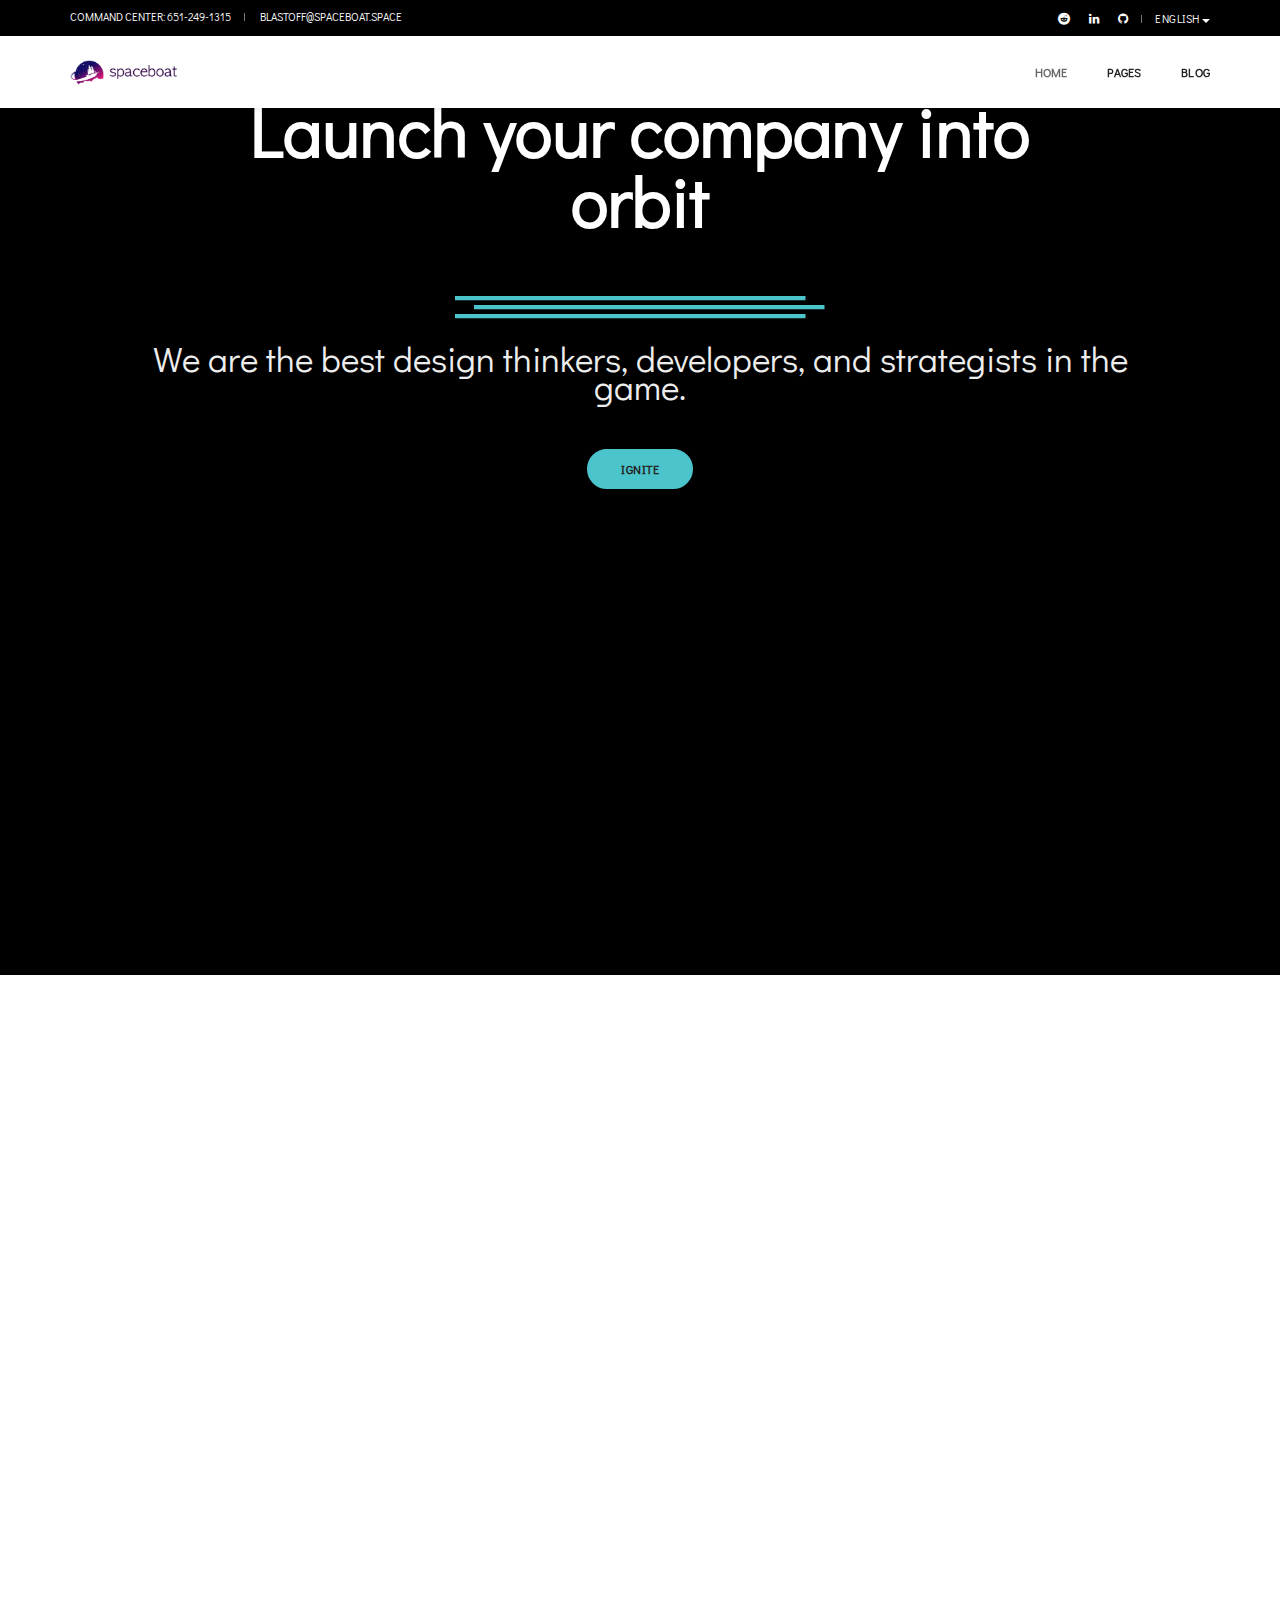
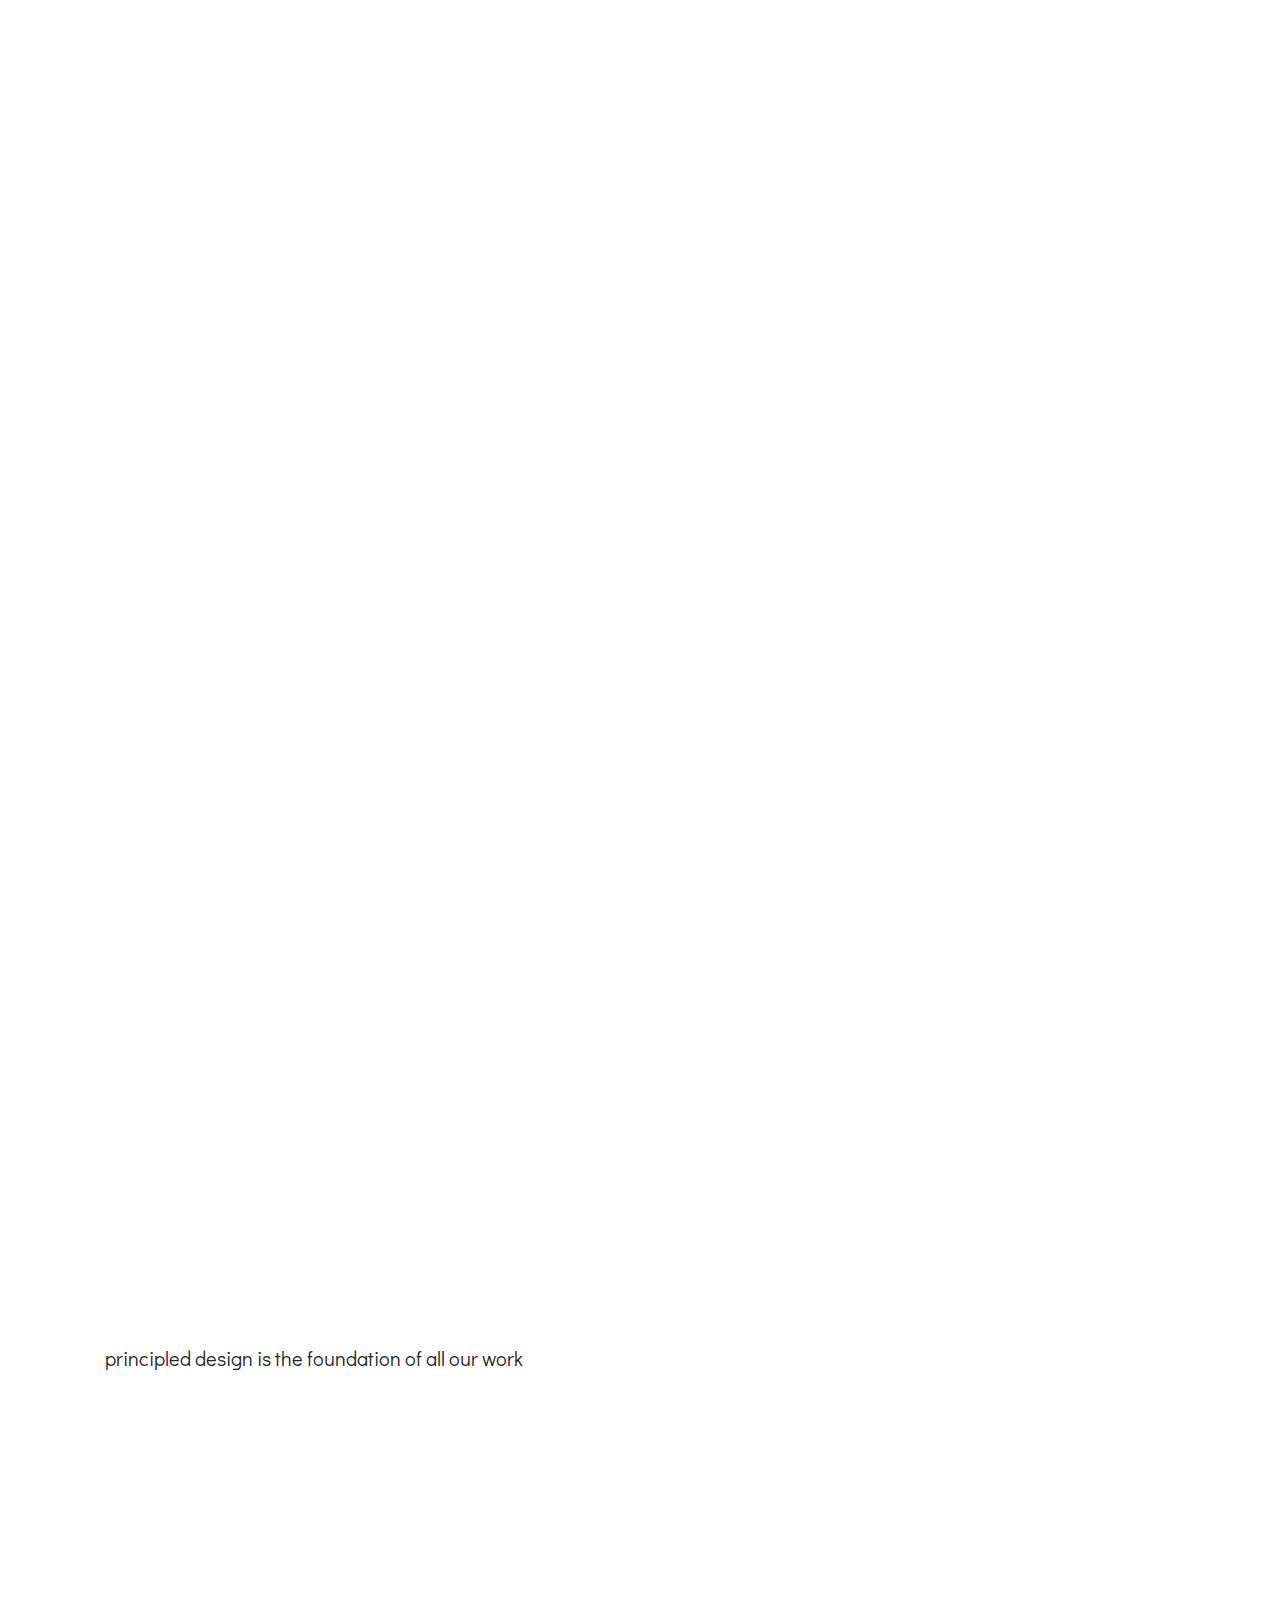
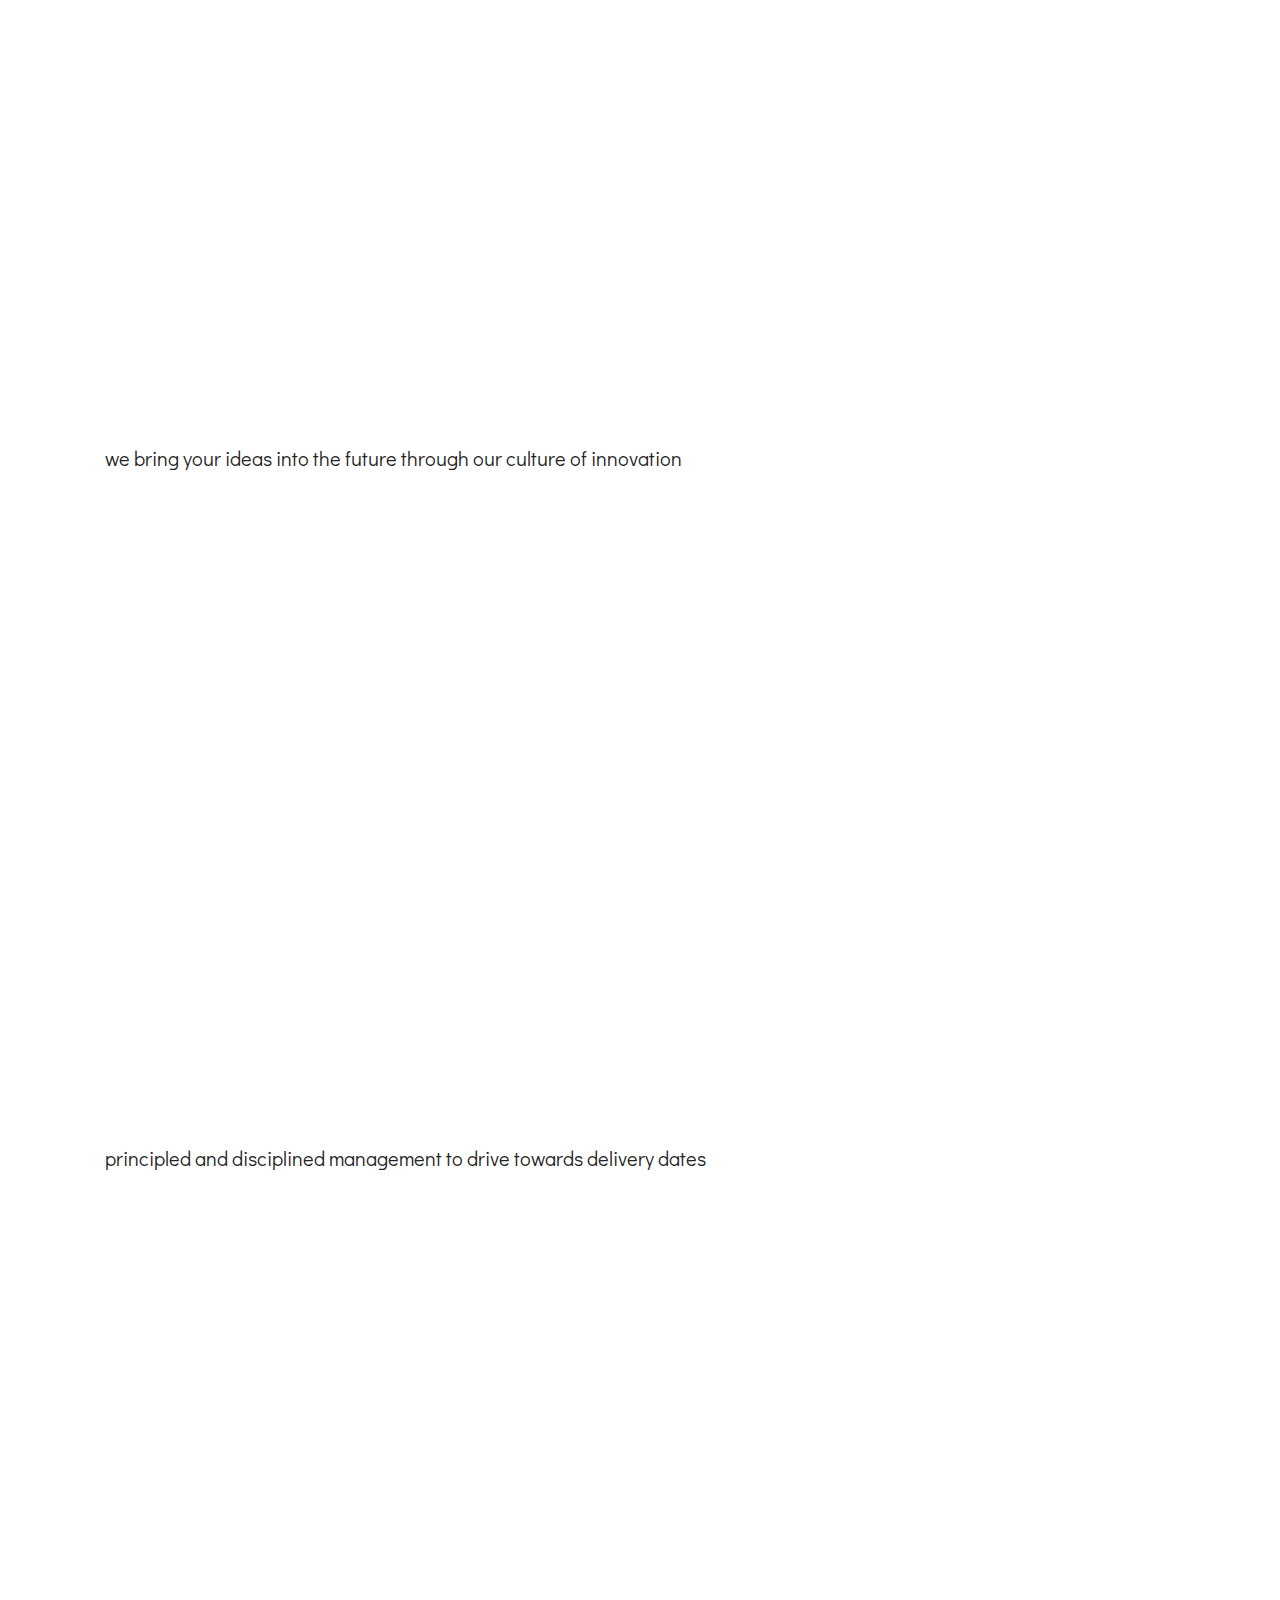
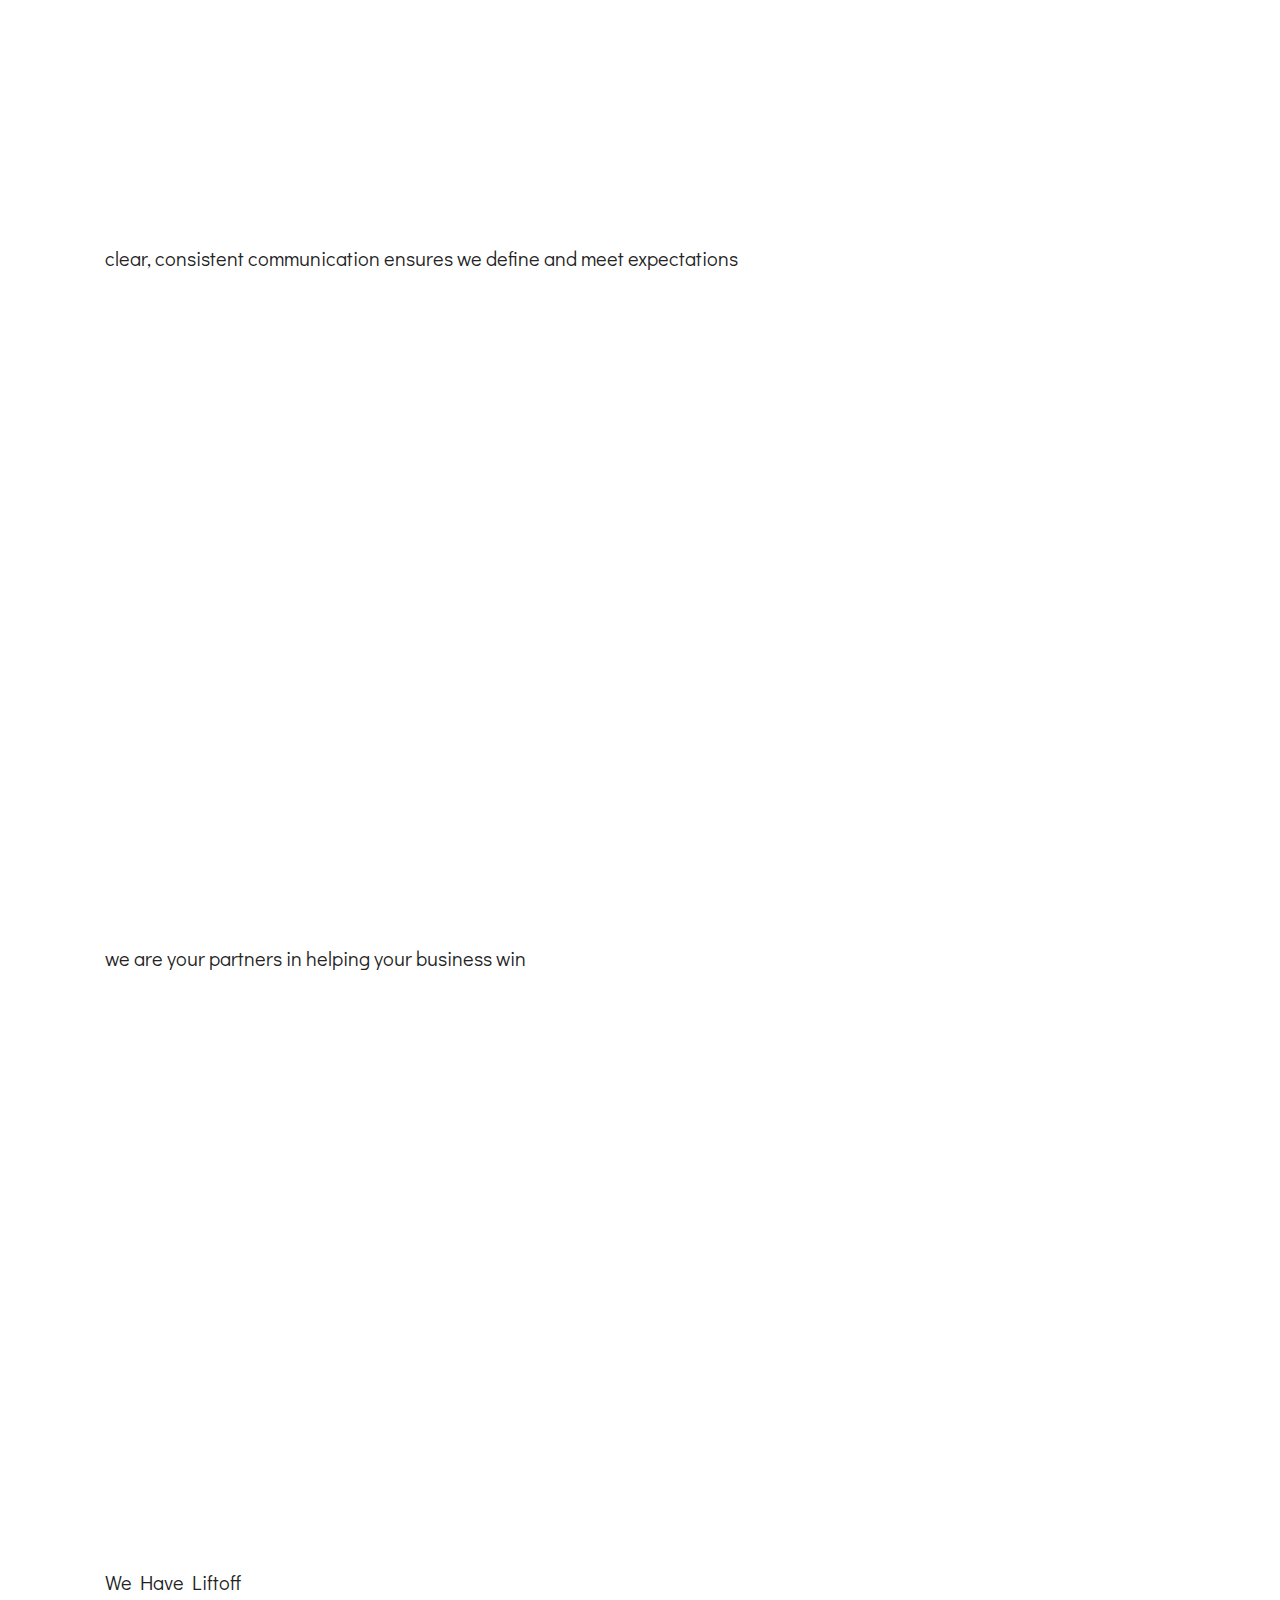
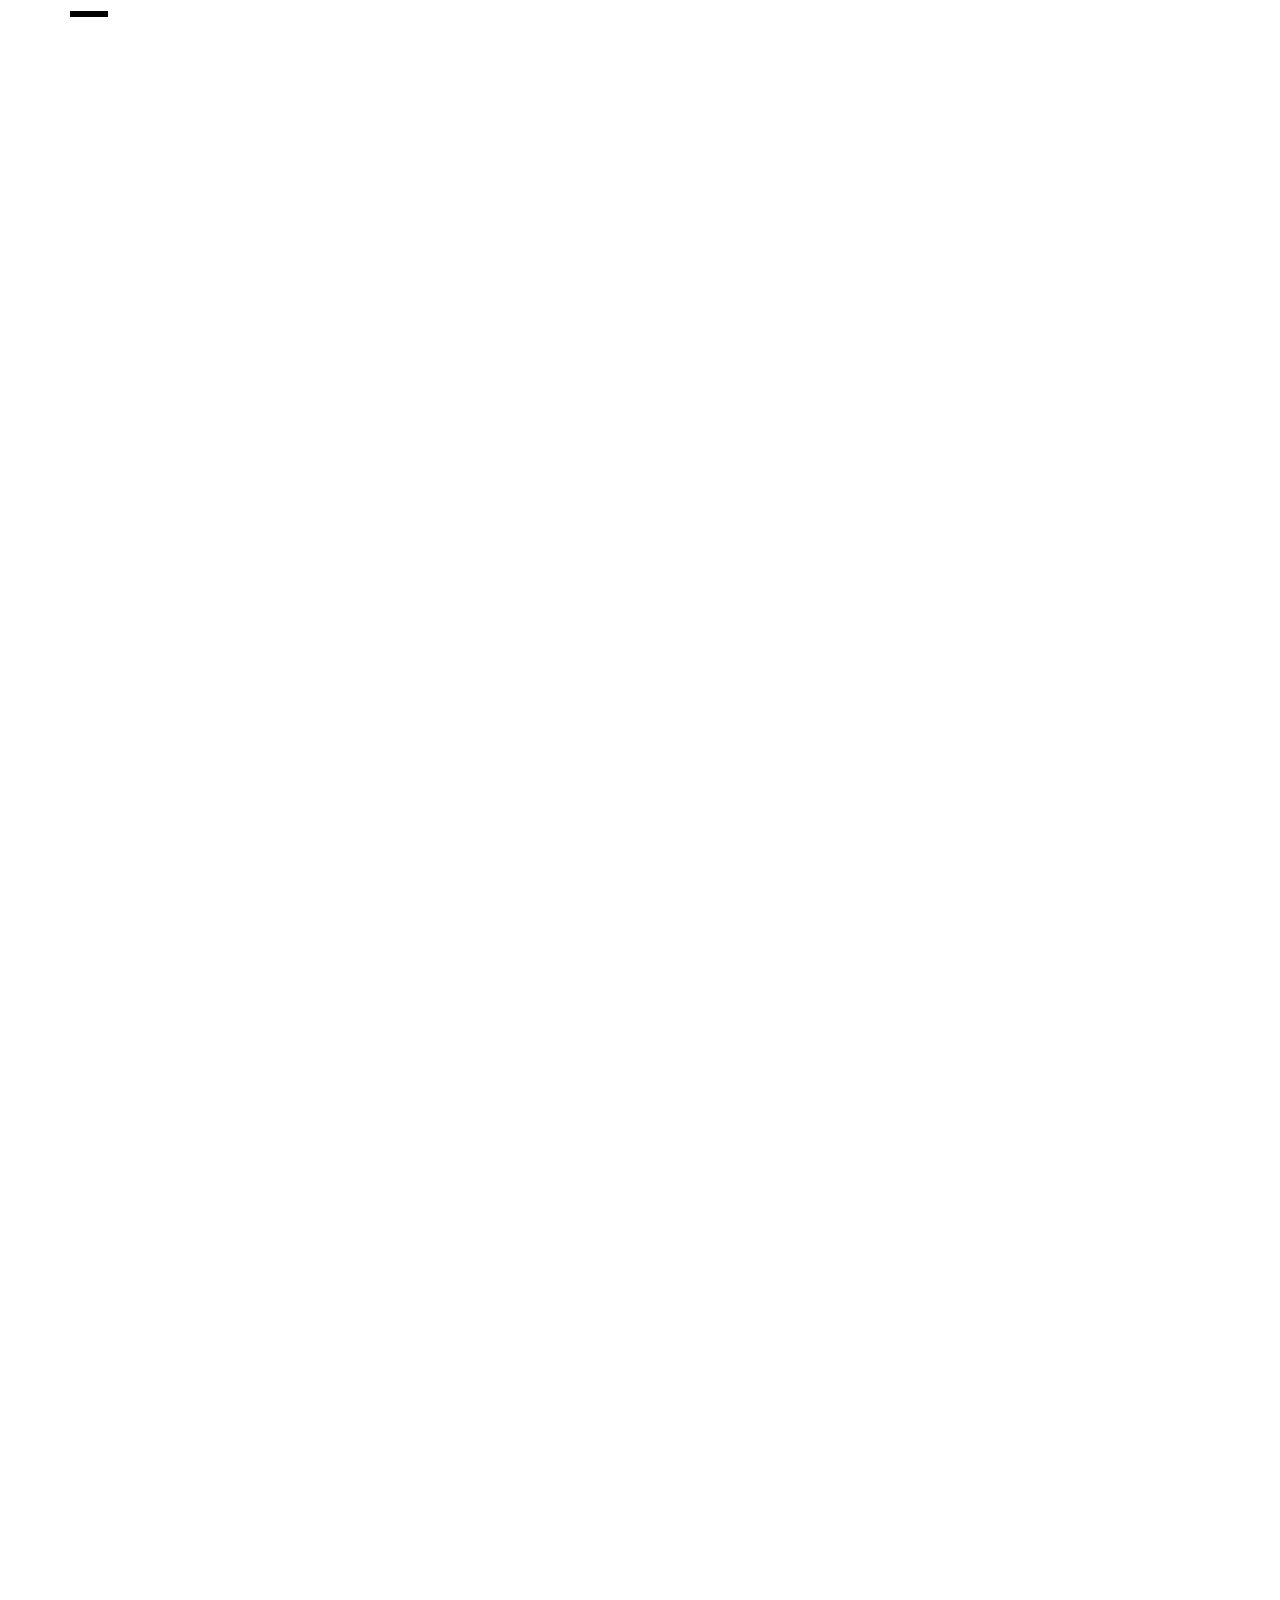
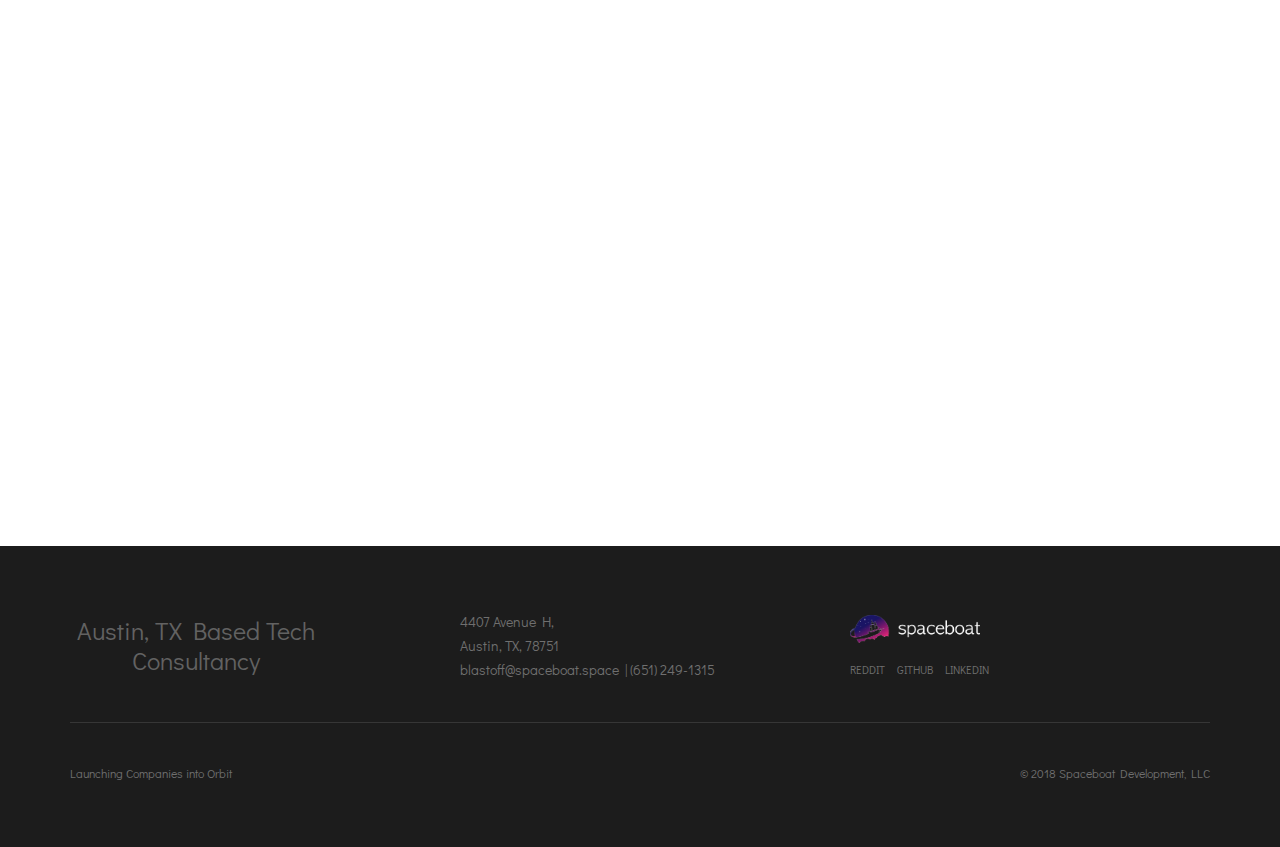
==== index.html @ 0b33c6c2 "Continued updates" ====
<!doctype html>
<html class="no-js" lang="en">
    <head>
        <!-- title -->
        <title>Spaceboat - Launching companies into orbit.</title>
        <meta charset="utf-8">
        <meta http-equiv="X-UA-Compatible" content="IE=edge" />
        <meta name="viewport" content="width=device-width,initial-scale=1.0,maximum-scale=1" />
        <meta name="author" content="Spaceboat">
        <!-- description -->
        <meta name="description" content="Launch your company into orbit with Spaceboat.">
        <!-- keywords -->
        <meta name="keywords" content="app, development, austin, texas, spaceboat, doctor, physician, clinic, iOS, android, web, design, consulting, tech, ATX, mobile, dev, blockchain, stellar">
        <!-- favicon -->
        <link rel="shortcut icon" href="images/favicon.png">
        <link rel="apple-touch-icon" href="images/apple-touch-icon-57x57.png">
        <link rel="apple-touch-icon" sizes="72x72" href="images/apple-touch-icon-72x72.png">
        <link rel="apple-touch-icon" sizes="114x114" href="images/apple-touch-icon-114x114.png">
        <!-- animation -->
        <link rel="stylesheet" href="css/animate.css" />
        <!-- bootstrap -->
        <link rel="stylesheet" href="css/bootstrap.min.css" />
        <!-- et line icon -->
        <link rel="stylesheet" href="css/et-line-icons.css" />
        <!-- font-awesome icon -->
        <link rel="stylesheet" href="css/font-awesome.min.css" />
        <!-- themify icon -->
        <link rel="stylesheet" href="css/themify-icons.css">
        <!-- swiper carousel -->
        <link rel="stylesheet" href="css/swiper.min.css">
        <!-- justified gallery  -->
        <link rel="stylesheet" href="css/justified-gallery.min.css">
        <!-- magnific popup -->
        <link rel="stylesheet" href="css/magnific-popup.css" />
        <!-- revolution slider -->
        <link rel="stylesheet" type="text/css" href="revolution/css/settings.css" media="screen" />
        <link rel="stylesheet" type="text/css" href="revolution/css/layers.css">
        <link rel="stylesheet" type="text/css" href="revolution/css/navigation.css">
        <!-- bootsnav -->
        <link rel="stylesheet" href="css/bootsnav.css">
        <!-- style -->
        <link rel="stylesheet" href="css/style.css" />
        <!-- responsive css -->
        <link rel="stylesheet" href="css/responsive.css" />
        <!--[if IE]>
            <script src="js/html5shiv.js"></script>
        <![endif]-->
    </head>
    <body>
        <!-- start header -->
        <header class="header-with-topbar">
            <!-- topbar -->
            <div class="top-header-area bg-black padding-5px-tb">
                <div class="container">
                    <div class="row">
                        <div class="col-md-6 col-sm-6 col-xs-12 text-uppercase alt-font xs-no-padding-lr xs-text-center">
                            <a href="tel:1234567890" class="text-link-white xs-width-100" title="Call us 651-249-1315">Command Center: 651-249-1315</a>
                            <div class="separator-line-verticle-extra-small bg-dark-gray display-inline-block margin-two-lr hidden-xs position-relative vertical-align-middle top-minus1"></div>
                            <a href="mailto:steve@spaceboat.space" class="text-link-white xs-width-100" title="steve@spaceboat.space">blastoff@spaceboat.space</a>
                        </div>
                        <div class="col-md-6 col-sm-6 col-xs-12 hidden-xs xs-no-padding-lr text-right">
                            <div class="icon-social-very-small xs-width-100 xs-text-center display-inline-block">
                                <a href="https://reddit.com/u/spaceboatdvlp" title="Reddit" target="_blank" class="text-link-white"><i class="fa fa-reddit"></i></a>
                                <a href="https://www.linkedin.com/in/stephen-looney-50aa5658" title="Linked In" target="_blank" class="text-link-white"><i class="fa fa-linkedin"></i></a>
                                <a href="https://github.com/spaceboatdvlp" title="Github" target="_blank" class="text-link-white"><i class="fa fa-github"></i></a>
                            </div>
                            <div class="separator-line-verticle-extra-small bg-dark-gray display-inline-block margin-two-lr hidden-xs position-relative vertical-align-middle"></div>
                            <div class="btn-group dropdown-style-1 xs-width-100 xs-text-center xs-margin-three-bottom display-inline-block">
                                <button type="button" class="btn dropdown-toggle xs-width-100" data-toggle="dropdown" aria-haspopup="true" aria-expanded="false">
                                    English <span class="caret"></span>
                                </button>
                                <ul class="dropdown-menu xs-width-100">
                                    <li><a href="javascript:void(0);" title="English"><span class="icon-country usa"></span>English</a></li>
                                    <li><a href="javascript:void(0);" title="England"><span class="icon-country england"></span>England</a></li>
                                    <li><a href="javascript:void(0);" title="France"><span class="icon-country france"></span>France</a></li>
                                    <li><a href="javascript:void(0);" title="China"><span class="icon-country china"></span>China</a></li>
                                    <li><a href="javascript:void(0);" title="Hong Kong"><span class="icon-country hong-kong"></span>Hong Kong</a></li>
                                </ul>
                            </div>
                        </div>
                    </div>
                </div>
            </div>
            <!-- end topbar -->
            <!-- start navigation -->
            <nav class="navbar navbar-default bootsnav navbar-top header-light-transparent bg-transparent nav-box-width">
                <div class="container nav-header-container">
                    <!-- start logo -->
                    <div class="row">
                        <div class="col-md-2 col-xs-5">
                            <a href="#Video-Header" title="Spaceboat" class="logo"><img src="images/sb-logo-white@2x.png" data-at2x="images/sb-logo-white@2x.png" class="logo-dark default" alt="Spaceboat"><img src="images/sb-logo-white.png" data-at2x="images/sb-logo-white@2x.png" alt="Spaceboat" class="logo-light"></a>
                        </div>
                        <!-- end logo -->
                        <div class="col-md-7 col-xs-2 width-auto pull-right accordion-menu xs-no-padding-right">
                            <button type="button" class="navbar-toggle collapsed pull-right" data-toggle="collapse" data-target="#navbar-collapse-toggle-1">
                                <span class="sr-only">toggle navigation</span>
                                <span class="icon-bar"></span>
                                <span class="icon-bar"></span>
                                <span class="icon-bar"></span>
                            </button>
                            <div class="navbar-collapse collapse pull-right" id="navbar-collapse-toggle-1">
                                <ul id="accordion" class="nav navbar-nav navbar-left no-margin alt-font text-normal" data-in="fadeIn" data-out="fadeOut">
                                    <!-- start menu item -->
                                    <li class="dropdown megamenu-fw">
                                        <a href="#Video-Header">Home</a><i class="fa fa-angle-down dropdown-toggle" data-toggle="dropdown" aria-hidden="true"></i>
                                    </li>
                                    <!-- end menu item -->
                                    <li class="dropdown simple-dropdown"><a href="blog.html" title="Blog">Pages</a><i class="fa fa-angle-down dropdown-toggle" data-toggle="dropdown" aria-hidden="true"></i>
                                        <!-- start sub menu -->
                                        <ul class="dropdown-menu" role="menu">
                                            <li class="dropdown"><a class="dropdown-toggle" data-toggle="dropdown" href="javascript:void(0);">Blog Standard</a></li>
                                            <li class="dropdown"><a class="dropdown-toggle" data-toggle="dropdown" href="javascript:void(0);">Blog Classic</a></li>
                                            <li class="dropdown"><a class="dropdown-toggle" data-toggle="dropdown" href="javascript:void(0);">Blog List</a></li>
                                            <li class="dropdown"><a class="dropdown-toggle" data-toggle="dropdown" href="javascript:void(0);">Blog Grid</a></li>
                                        </ul>
                                        <!-- end sub menu -->
                                    </li>

                                    <li class="dropdown simple-dropdown"><a href="blog.html" title="Blog">Blog</a><i class="fa fa-angle-down dropdown-toggle" data-toggle="dropdown" aria-hidden="true"></i>
                                        <!-- start sub menu -->
                                        <ul class="dropdown-menu" role="menu">
                                            <li class="dropdown"><a class="dropdown-toggle" data-toggle="dropdown" href="javascript:void(0);">Blog Standard</a></li>
                                            <li class="dropdown"><a class="dropdown-toggle" data-toggle="dropdown" href="javascript:void(0);">Blog Classic</a></li>
                                            <li class="dropdown"><a class="dropdown-toggle" data-toggle="dropdown" href="javascript:void(0);">Blog List</a></li>
                                            <li class="dropdown"><a class="dropdown-toggle" data-toggle="dropdown" href="javascript:void(0);">Blog Grid</a></li>
                                        </ul>
                                        <!-- end sub menu -->
                                    </li>


                                </ul>
                            </div>
                        </div>
                        <!-- <div class="col-md-2 col-xs-5 width-auto">
                            <div class="header-searchbar">
                                <a href="#search-header" class="header-search-form text-white"><i class="fa fa-search search-button"></i></a> -->
                                <!-- search input-->
                                <!-- <form id="search-header" method="post" action="search-result.html" name="search-header" class="mfp-hide search-form-result">
                                    <div class="search-form position-relative">
                                        <button type="submit" class="fa fa-search close-search search-button"></button>
                                        <input type="text" name="search" class="search-input" placeholder="Enter your keywords..." autocomplete="off">
                                    </div>
                                </form>
                            </div>
                        </div> -->
                    </div>
                </div>
            </nav>
            <!-- end navigation -->
        </header>
        <!-- end header -->


          <!-- start slider -->
            <section id="Video-Header" class="wow fadeIn no-padding main-slider mobile-height">
              <div class="swiper-full-screen swiper-container width-100 white-move padding-70px-top">




                  <div class="homepage-hero-module">
                    <div class="container container-fluido">
                      <div class="video-container">
                        <!-- <div class="opacity-extra-medium"> </div> -->
                            <!-- <div class="filter"></div> -->
                            <video playsinline autoplay muted loop>
                                <source src="/video/blastoff.mp4" type="video/mp4"/>
                                <source src="/video/blastoff.webm" type="video/webm"/>
                            </video>
                      </div>



                          <div class="row-fluid col-12">
                                <div class="text-center">
                                      <span class="text-large text-very-light-gray font-weight-300 width-95 center-col margin-25px-bottom display-block xs-margin-15px-bottom"> </span>
                                      <h1 class="alt-font text-white font-weight-900 width-75 xs-width-95 center-col margin-35px-bottom xs-margin-15px-bottom">Launch your company into orbit </h1><br>
                                </div>
                                <div class="text-center">
                                      <img src="images/Section-Separator-Green@1x.png" alt=""><br>
                                </div>
                                <div class="text-center">
                                      <h4> </h4>
                                      <span class="text-XXL text-very-light-gray font-weight-300 width-95 center-col margin-25px-bottom display-block xs-margin-15px-bottom"> We are the best design thinkers, developers, and strategists in the game. </span><br>
                                </div>
                                <div class="text-center">
                                    <div class="btn-dual"><a href="#Case-Studies" class="btn btn-bluegreen btn-rounded btn-medium xs-margin-two-all">Ignite</a></div><br>
                                </div>
                          </div>
                      </div>


                    </div>
                    <div class="poster hidden">
                        <img src="images/blastoff.jpg" alt="">
                    </div>
                  </div>
              </div>
            </section>



            <!-- start about agency -->
            <section id="Case-Studies" class="wow fadeIn bg-light-gray">
                <div class="container">
                    <div class="row">
                        <div class="col-md-8 col-sm-11 col-xs-12 center-col text-center wow fadeInUp margin-eight-bottom" data-wow-delay="0.2s" style="padding-top: 0px;">
                          <h3 class="wow fadeIn"> Integrity - Delivery - Innovation </h3>
                          <img src="images/Section-Separator-Green@1x.png" alt="">
                            <h6 class="font-weight-300 text-extra-dark-gray no-margin-bottom" style="padding-top: 20px;">At the core of everything we do at Spaceboat is integrity, delivery, and innovation. For every project we take on, we ensure that we provide honest and transparent work, push the innovation of the product, and deliver it when we say we will. Check out the case studies below to learn about how we apply our core values to the work we do.</h6>
                        </div>
                    </div>
                    <div class="row equalize xs-equalize-auto">
                        <!-- start features box item -->
                        <div class="col-md-4 col-sm-4 col-xs-12 sm-margin-four-bottom xs-margin-30px-bottom wow fadeInUp">
                            <div class="bg-white text-center">
                                <a href="SleepDoc-Case.html"><img src="images/SleepDoc-Tile.png" alt=""></a>
                                <div class="padding-45px-all sm-padding-15px-all inner-match-height">
                                    <span class="text-extra-dark-gray font-weight-600 display-block alt-font margin-10px-bottom">Sleep Doctor</span>
                                    <p>We were tasked with redesigning a sleep physician's office questionnaire. Here's what we came up with.</p>
                                    <a href="SleepDoc-Case.html" class="btn btn-small btn-rounded btn-transparent-dark-gray">View Case Study<i class="ti-arrow-right"></i></a>
                                </div>
                            </div>
                        </div>
                        <!-- end feature box item -->
                        <!-- start features box item -->
                        <div class="col-md-4 col-sm-4 col-xs-12 sm-margin-four-bottom xs-no-margin-bottom wow fadeInUp" data-wow-delay="0.4s">
                            <div class="bg-white text-center">
                                <a href="https://cliquemusic.io"><img src="images/Clique-Tile.png" alt=""></a>
                                <div class="padding-45px-all sm-padding-15px-all inner-match-height">
                                    <span class="text-extra-dark-gray font-weight-600 display-block alt-font margin-10px-bottom">Clique Music</span>
                                    <p>Clique Music is a platform for empowering indie artists to market their music to groups of interested listeners. Spaceboat ran everything from ideation, design, development, and marketing.</p>
                                    <a href="Clique-Case.html" class="btn btn-small btn-rounded btn-transparent-dark-gray">View Case Study<i class="ti-arrow-right"></i></a>
                                </div>
                            </div>
                        </div>
                        <!-- end feature box item -->

                        <!-- start features box item -->
                        <div class="col-md-4 col-sm-4 col-xs-12 sm-margin-four-bottom xs-margin-30px-bottom wow fadeInUp" data-wow-delay="0.2s">
                            <div class="bg-white text-center">
                                <a href="Structureworks-Case.html"><img src="images/Structureworks-Tile.png" alt=""></a>
                                <div class="padding-45px-all sm-padding-15px-all inner-match-height">
                                    <span class="text-extra-dark-gray font-weight-600 display-block alt-font margin-10px-bottom">Structureworks</span>
                                    <p>Structureworks needed a tool for demoing their construction projects at trade shows. We delivered an interactive iPad app that seamlessly integrated into their booth.</p>
                                    <a href="Structureworks-Case.html" class="btn btn-small btn-rounded btn-transparent-dark-gray">View Case Study<i class="ti-arrow-right"></i></a>
                                </div>
                            </div>
                        </div>
                        <!-- end feature box item -->

                    </div>
                    <div class="row">
                        <div class="col-md-8 col-sm-11 col-xs-12 center-col text-center wow fadeInUp no-margin-bottom" data-wow-delay="0.2s" style="padding-top: 60px;">
                            <h6 class="font-weight-300 text-extra-dark-gray no-margin-bottom">Continue on to learn more about what methodologies we apply to fulfill our core values.</h6>
                        </div>
                  </div>
                </div>
            </section>
            <!-- end about agency section -->


				<!-- start parallax section -->
	        <section class="no-padding parallax xs-background-image-center cover-background" data-stellar-background-ratio="0.5" style="background-image:url('images/BG-1.png');">
	            <div class="container-fluid one-third-screen position-relative md-height-600px sm-height-700px xs-height-450px">
	                <div class="slider-typography">
	                    <div class="slider-text-middle-main">
	                        <div class="slider-text-bottom text-left padding-70px-left xs-padding-15px-all">
	                            <span class="alt-font text-uppercase font-weight-600 text-extra-small opacity6 text-white letter-spacing-1 margin-25px-bottom xs-no-margin-bottom display-block xs-display-table sm-opacity10 parallax-category-text">Iterative, Customer-Oriented, Rapid</span>
	                            <a href="single-project-page-05.html" class="text-extra-large alt-font text-extra-dark-gray bg-white parallax-title no-margin-bottom">principled design is the foundation of all our work </a>
	                            <div class="clear-both"></div>
	                            <!-- <a href="single-project-page-05.html" class="btn btn-black btn-very-small margin-70px-bottom xs-no-margin-bottom">Learn More</a> -->
	                        </div>
	                    </div>
	                </div>
	            </div>
	        </section>
	        <!-- end parallax section -->
	        <!-- start parallax section -->
	        <section class="no-padding parallax xs-background-image-center cover-background" data-stellar-background-ratio="0.5" style="background-image:url('images/BG-2.png');">
	            <div class="container-fluid one-third-screen position-relative md-height-600px sm-height-700px xs-height-450px">
	                <div class="slider-typography">
	                    <div class="slider-text-middle-main">
	                        <div class="slider-text-bottom text-left padding-70px-left xs-padding-15px-all">
	                            <span class="alt-font text-uppercase font-weight-600 text-extra-small opacity6 text-white letter-spacing-1 margin-25px-bottom xs-no-margin-bottom display-block xs-display-table sm-opacity10 parallax-category-text">Transcending software development</span>
	                            <a href="single-project-page-06.html" class="text-extra-large alt-font text-extra-dark-gray bg-white parallax-title no-margin-bottom">we bring your ideas into the future through our culture of innovation</a>
	                            <div class="clear-both"></div>
	                            <!-- <a href="single-project-page-06.html" class="btn btn-black btn-very-small margin-70px-bottom xs-no-margin-bottom">How We Do It</a> -->
	                        </div>
	                    </div>
	                </div>
	            </div>
	        </section>
	        <!-- end parallax section -->
	        <!-- start parallax section -->
	        <section class="no-padding parallax xs-background-image-center cover-background" data-stellar-background-ratio="0.5" style="background-image:url('images/BG-3.png');">
	            <div class="container-fluid one-third-screen position-relative md-height-600px sm-height-700px xs-height-450px">
	                <div class="slider-typography">
	                    <div class="slider-text-middle-main">
	                        <div class="slider-text-bottom text-left padding-70px-left xs-padding-15px-all">
	                            <span class="alt-font text-uppercase font-weight-600 text-extra-small opacity6 text-white letter-spacing-1 margin-25px-bottom xs-no-margin-bottom display-block xs-display-table sm-opacity10 parallax-category-text">Focused, Driven, Accountable</span>
	                            <a href="single-project-page-07.html"  class="text-extra-large alt-font text-extra-dark-gray bg-white parallax-title no-margin-bottom">principled and disciplined management to drive towards delivery dates</a>
	                            <div class="clear-both"></div>
	                            <!-- <a href="single-project-page-07.html" class="btn btn-black btn-very-small margin-70px-bottom xs-no-margin-bottom">Our Agile Process</a> -->
	                        </div>
	                    </div>
	                </div>
	            </div>
	        </section>
	        <!-- end parallax section -->
	        <!-- start parallax section -->
	        <section class="no-padding parallax xs-background-image-center cover-background" data-stellar-background-ratio="0.5" style="background-image:url('images/BG-4.png');">
	            <div class="container-fluid one-third-screen position-relative md-height-600px sm-height-700px xs-height-450px">
	                <div class="slider-typography">
	                    <div class="slider-text-middle-main">
	                        <div class="slider-text-bottom text-left padding-70px-left xs-padding-15px-all">
	                            <span class="alt-font text-uppercase font-weight-600 text-extra-small opacity6 text-white letter-spacing-1 margin-25px-bottom xs-no-margin-bottom display-block xs-display-table sm-opacity10 parallax-category-text">Honesty, Collaboration, Synchronization</span>
	                            <a href="single-project-page-08.html" class="text-extra-large alt-font text-extra-dark-gray bg-white parallax-title no-margin-bottom">clear, consistent communication ensures we define and meet expectations</a>
	                            <div class="clear-both"></div>
	                            <!-- <a href="single-project-page-08.html" class="btn btn-black btn-very-small margin-70px-bottom xs-no-margin-bottom">Launch Project</a> -->
	                        </div>
	                    </div>
	                </div>
	            </div>
	        </section>
	        <!-- end parallax section -->
	        <!-- start parallax section -->
	        <section class="no-padding parallax xs-background-image-center cover-background" data-stellar-background-ratio="0.5" style="background-image:url('images/BG-5.png');">
	            <div class="container-fluid one-third-screen position-relative md-height-600px sm-height-700px xs-height-500px">
	                <div class="slider-typography">
	                    <div class="slider-text-middle-main">
	                        <div class="slider-text-bottom text-left padding-70px-left xs-padding-15px-all">
	                            <span class="alt-font text-uppercase font-weight-600 text-extra-small opacity6 text-white letter-spacing-1 margin-25px-bottom xs-no-margin-bottom display-block xs-display-table sm-opacity10 parallax-category-text">Holistic, Strategic, Energetic</span>
	                            <a href="single-project-page-01.html" class="text-extra-large alt-font text-extra-dark-gray bg-white parallax-title no-margin-bottom">we are your partners in helping your business win</a>
	                            <div class="clear-both"></div>
	                            <!-- <a href="single-project-page-01.html" class="btn btn-black btn-very-small margin-70px-bottom xs-no-margin-bottom">Launch Project</a> -->
	                        </div>
	                    </div>
	                </div>
	            </div>
	        </section>
	        <!-- end parallax section -->
	        <!-- start parallax section -->
	        <section class="no-padding parallax xs-background-image-center cover-background" data-stellar-background-ratio="0.5" style="background-image:url('images/BG-6.png');">
	            <div class="container-fluid one-third-screen position-relative md-height-600px sm-height-700px xs-height-450px">
	                <div class="slider-typography">
	                    <div class="slider-text-middle-main">
	                        <div class="slider-text-bottom text-left padding-70px-left xs-padding-15px-all">
	                            <span class="alt-font text-uppercase font-weight-600 text-extra-small opacity6 text-white letter-spacing-1 margin-25px-bottom xs-no-margin-bottom display-block xs-display-table sm-opacity10 parallax-category-text">Are you ready?</span>
	                            <a href="single-project-page-02.html" class="text-extra-large alt-font text-extra-dark-gray bg-white parallax-title no-margin-bottom">We Have Liftoff</a>
	                            <div class="clear-both"></div>
	                            <a href="single-project-page-02.html" class="btn btn-black btn-very-small margin-70px-bottom xs-no-margin-bottom"> </a>
	                        </div>
	                    </div>
	                </div>
	            </div>
	        </section>
	        <!-- end parallax section -->







        <!-- start portfolio section -->
        <!-- <section class="no-padding-bottom padding-80px-top sm-padding-50px-top xs-padding-30px-top wow fadeIn" style="background-color:#FFF">
            <div class="container">
                <div class="row">
                  <h4 class="wow bounceInRight" style="color:#290040;">our programs</h4>
                    <div class="col-md-12" style="color:#290040;"> -->
                        <!-- start filter navigation -->
                        <!-- <ul class="portfolio-filter nav nav-tabs border-none portfolio-filter-tab-1 alt-font text-uppercase text-center text-small font-weight-600 margin-80px-bottom sm-margin-40px-bottom xs-margin-20px-bottom wow bounceInLeft">
                            <li class="nav active"><a href="javascript:void(0);" data-filter="*" class="xs-display-inline light-gray-text-link text-very-small">All</a></li>
                            <li class="nav"><a href="javascript:void(0);" data-filter=".web" class="xs-display-inline light-gray-text-link text-very-small">Rapid Prototype +</a></li>
                            <li class="nav"><a href="javascript:void(0);" data-filter=".advertising" class="xs-display-inline light-gray-text-link text-very-small">App Development</a></li>
                            <li class="nav"><a href="javascript:void(0);" data-filter=".branding" class="xs-display-inline light-gray-text-link text-very-small">Design</a></li>
                            <li class="nav"><a href="javascript:void(0);" data-filter=".design" class="xs-display-inline light-gray-text-link text-very-small">Tech Consulting</a></li>
                            <li class="nav"><a href="javascript:void(0);" data-filter=".photography" class="xs-display-inline light-gray-text-link text-very-small">Spaceboat CTO</a></li>
                        </ul> -->
                        <!-- end filter navigation -->
                    <!-- </div>
                </div>
            </div>
            <div class="container-fluid no-padding">
                <div class="row no-margin">
                    <div class="filter-content overflow-hidden">
                        <ul class="portfolio-grid work-4col hover-option4">
                            <li class="grid-sizer"></li> -->
                            <!-- start portfolio  item -->
                            <!-- <li class="grid-item web branding design wow fadeInUp">
                                <a href="single-project-page-01.html">
                                    <figure>
                                        <div class="portfolio-img bg-extra-dark-gray"><img src="http://placehold.it/800x650" alt=""/></div>
                                        <figcaption>
                                            <div class="portfolio-hover-main text-center">
                                                <div class="portfolio-hover-box vertical-align-middle">
                                                    <div class="portfolio-hover-content position-relative last-paragraph-no-margin">
                                                        <div class="bg-deep-pink center-col separator-line-horrizontal-medium-light3 margin-25px-bottom"></div>
                                                        <span class="letter-spacing-1 font-weight-600 line-height-normal alt-font text-white text-uppercase margin-5px-bottom display-block">Herbal Beauty Salon</span>
                                                        <p class="text-medium-gray letter-spacing-1 text-uppercase text-extra-small">Branding and Identity</p>
                                                    </div>
                                                </div>
                                            </div>
                                        </figcaption>
                                    </figure>
                                </a>
                            </li> -->
                            <!-- end portfolio item -->
                            <!-- start portfolio item -->
                            <!-- <li class="grid-item web branding design wow fadeInUp" data-wow-delay="0.2s">
                                <a href="single-project-page-02.html">
                                    <figure>
                                        <div class="portfolio-img bg-extra-dark-gray"><img src="http://placehold.it/800x650" alt=""/></div>
                                        <figcaption>
                                            <div class="portfolio-hover-main text-center">
                                                <div class="portfolio-hover-box vertical-align-middle">
                                                    <div class="portfolio-hover-content position-relative last-paragraph-no-margin">
                                                        <div class="bg-deep-pink center-col separator-line-horrizontal-medium-light3 margin-25px-bottom"></div>
                                                        <span class="letter-spacing-1 font-weight-600 line-height-normal alt-font text-white text-uppercase margin-5px-bottom display-block">Tailoring Interior</span>
                                                        <p class="text-medium-gray letter-spacing-1 text-uppercase text-extra-small">Branding and Brochure</p>
                                                    </div>
                                                </div>
                                            </div>
                                        </figcaption>
                                    </figure>
                                </a>
                            </li> -->
                            <!-- end portfolio item -->
                            <!-- start portfolio item -->
                            <!-- <li class="grid-item advertising branding photography wow fadeInUp" data-wow-delay="0.4s">
                                <a href="single-project-page-03.html">
                                    <figure>
                                        <div class="portfolio-img bg-extra-dark-gray"><img src="http://placehold.it/800x650" alt=""/></div>
                                        <figcaption>
                                            <div class="portfolio-hover-main text-center">
                                                <div class="portfolio-hover-box vertical-align-middle">
                                                    <div class="portfolio-hover-content position-relative last-paragraph-no-margin">
                                                        <div class="bg-deep-pink center-col separator-line-horrizontal-medium-light3 margin-25px-bottom"></div>
                                                        <span class="letter-spacing-1 font-weight-600 line-height-normal alt-font text-white text-uppercase margin-5px-bottom display-block">Pixflow Studio</span>
                                                        <p class="text-medium-gray letter-spacing-1 text-uppercase text-extra-small">Branding and Identity</p>
                                                    </div>
                                                </div>
                                            </div>
                                        </figcaption>
                                    </figure>
                                </a>
                            </li> -->
                            <!-- end portfolio item -->
                            <!-- start portfolio item -->
                            <!-- <li class="grid-item web advertising design wow fadeInUp" data-wow-delay="0.6s">
                                <a href="single-project-page-04.html">
                                    <figure>
                                        <div class="portfolio-img bg-extra-dark-gray"><img src="http://placehold.it/800x650" alt=""/></div>
                                        <figcaption>
                                            <div class="portfolio-hover-main text-center">
                                                <div class="portfolio-hover-box vertical-align-middle">
                                                    <div class="portfolio-hover-content position-relative last-paragraph-no-margin">
                                                        <div class="bg-deep-pink center-col separator-line-horrizontal-medium-light3 margin-25px-bottom"></div>
                                                        <span class="letter-spacing-1 font-weight-600 line-height-normal alt-font text-white text-uppercase margin-5px-bottom display-block">Designblast Inc</span>
                                                        <p class="text-medium-gray letter-spacing-1 text-uppercase text-extra-small">Web and Photography</p>
                                                    </div>
                                                </div>
                                            </div>
                                        </figcaption>
                                    </figure>
                                </a>
                            </li> -->
                            <!-- end portfolio item -->
                            <!-- start portfolio item -->
                            <!-- <li class="grid-item web branding design wow fadeInUp">
                                <a href="single-project-page-05.html">
                                    <figure>
                                        <div class="portfolio-img bg-extra-dark-gray"><img src="http://placehold.it/800x650" alt=""/></div>
                                        <figcaption>
                                            <div class="portfolio-hover-main text-center">
                                                <div class="portfolio-hover-box vertical-align-middle">
                                                    <div class="portfolio-hover-content position-relative last-paragraph-no-margin">
                                                        <div class="bg-deep-pink center-col separator-line-horrizontal-medium-light3 margin-25px-bottom"></div>
                                                        <span class="letter-spacing-1 font-weight-600 line-height-normal alt-font text-white text-uppercase margin-5px-bottom display-block">HardDot Stone</span>
                                                        <p class="text-medium-gray letter-spacing-1 text-uppercase text-extra-small">Branding and Identity</p>
                                                    </div>
                                                </div>
                                            </div>
                                        </figcaption>
                                    </figure>
                                </a>
                            </li> -->
                            <!-- end portfolio item -->
                            <!-- start portfolio item -->
                            <!-- <li class="grid-item web advertising branding design photography wow fadeInUp" data-wow-delay="0.2s">
                                <a href="single-project-page-06.html">
                                    <figure>
                                        <div class="portfolio-img bg-extra-dark-gray"><img src="http://placehold.it/800x650" alt=""/></div>
                                        <figcaption>
                                            <div class="portfolio-hover-main text-center">
                                                <div class="portfolio-hover-box vertical-align-middle">
                                                    <div class="portfolio-hover-content position-relative last-paragraph-no-margin">
                                                        <div class="bg-deep-pink center-col separator-line-horrizontal-medium-light3 margin-25px-bottom"></div>
                                                        <span class="letter-spacing-1 font-weight-600 line-height-normal alt-font text-white text-uppercase margin-5px-bottom display-block">Educamp School</span>
                                                        <p class="text-medium-gray letter-spacing-1 text-uppercase text-extra-small">Branding and Identity</p>
                                                    </div>
                                                </div>
                                            </div>
                                        </figcaption>
                                    </figure>
                                </a>
                            </li> -->
                            <!-- end portfolio item -->
                            <!-- start portfolio item -->
                            <!-- <li class="grid-item web advertising branding design photography wow fadeInUp" data-wow-delay="0.4s">
                                <a href="single-project-page-07.html">
                                    <figure>
                                        <div class="portfolio-img bg-extra-dark-gray"><img src="http://placehold.it/800x650" alt=""/></div>
                                        <figcaption>
                                            <div class="portfolio-hover-main text-center">
                                                <div class="portfolio-hover-box vertical-align-middle">
                                                    <div class="portfolio-hover-content position-relative last-paragraph-no-margin">
                                                        <div class="bg-deep-pink center-col separator-line-horrizontal-medium-light3 margin-25px-bottom"></div>
                                                        <span class="letter-spacing-1 font-weight-600 line-height-normal alt-font text-white text-uppercase margin-5px-bottom display-block">Branding and Identity</span>
                                                        <p class="text-medium-gray letter-spacing-1 text-uppercase text-extra-small">Branding and Brochure</p>
                                                    </div>
                                                </div>
                                            </div>
                                        </figcaption>
                                    </figure>
                                </a>
                            </li> -->
                            <!-- end portfolio item -->
                            <!-- start portfolio item -->
                            <!-- <li class="grid-item web advertising branding design photography wow fadeInUp" data-wow-delay="0.6s">
                                <a href="single-project-page-08.html">
                                    <figure>
                                        <div class="portfolio-img bg-extra-dark-gray"><img src="http://placehold.it/800x650" alt=""/></div>
                                        <figcaption>
                                            <div class="portfolio-hover-main text-center">
                                                <div class="portfolio-hover-box vertical-align-middle">
                                                    <div class="portfolio-hover-content position-relative last-paragraph-no-margin">
                                                        <div class="bg-deep-pink center-col separator-line-horrizontal-medium-light3 margin-25px-bottom"></div>
                                                        <span class="letter-spacing-1 font-weight-600 line-height-normal alt-font text-white text-uppercase margin-5px-bottom display-block">Violator Series</span>
                                                        <p class="text-medium-gray letter-spacing-1 text-uppercase text-extra-small">Web and Photography</p>
                                                    </div>
                                                </div>
                                            </div>
                                        </figcaption>
                                    </figure>
                                </a>
                            </li> -->
                            <!-- end portfolio item -->
                        <!-- </ul>
                    </div>
                </div>
            </div>
        </section> -->















        <!-- end portfolio section -->
        <!-- start pie chart section -->
        <!-- <section class="wow fadeIn">
            <div class="container">
                <div class="row">
                    <div class="text-center center-col"> -->
                        <!-- start pie chart item -->
                        <!-- <div class="col-md-3 col-sm-6 col-xs-12 chart-style1 wow fadeInUp sm-margin-30px-bottom xs-margin-40px-bottom">
                            <div class="chart-percent"><span class="chart1" data-percent="90"><span class="percent text-extra-large text-extra-dark-gray font-weight-500"></span></span></div>
                            <div class="chart-text">
                                <span class="text-uppercase text-small">Graphic Design</span>
                            </div>
                        </div> -->
                        <!-- end pie chart item -->
                        <!-- start pie chart item -->
                        <!-- <div class="col-md-3 col-sm-6 col-xs-12 chart-style1 wow fadeInUp sm-margin-30px-bottom xs-margin-40px-bottom" data-wow-delay="0.2s">
                            <div class="chart-percent"><span class="chart1 black-text" data-percent="75"><span class="percent text-extra-large text-extra-dark-gray font-weight-500"></span></span></div>
                            <div class="chart-text">
                                <span class="text-uppercase text-small">Web Design</span>
                            </div>
                        </div> -->
                        <!-- end pie chart item -->
                        <!-- start pie chart item -->
                        <!-- <div class="col-md-3 col-sm-6 col-xs-12 chart-style1 wow fadeInUp xs-margin-40px-bottom" data-wow-delay="0.4s">
                            <div class="chart-percent"><span class="chart1 black-text" data-percent="90"><span class="percent text-extra-large text-extra-dark-gray font-weight-500"></span></span></div>
                            <div class="chart-text">
                                <span class="text-uppercase text-small">Branding</span>
                            </div>
                        </div> -->
                        <!-- end pie chart item -->
                        <!-- start pie chart item -->
                        <!-- <div class="col-md-3 col-sm-6 col-xs-12 chart-style1 wow fadeInUp" data-wow-delay="0.6s">
                            <div class="chart-percent"><span class="chart1 black-text" data-percent="62"><span class="percent text-extra-large text-extra-dark-gray font-weight-500"></span></span></div>
                            <div class="chart-text">
                                <span class="text-uppercase text-small">Photography</span>
                            </div>
                        </div> -->
                        <!-- end pie chart item -->
                    <!-- </div>
                </div>
            </div>
        </section> -->
        <!-- end pie chart section -->

        <!-- start call to action section -->
        <section class="wow fadeIn padding-60px-tb sm-padding-40px-tb bg-deep-pink">
            <div class="container">
                <div class="row">
                    <div class="col-md-12 col-sm-12 center-col position-relative text-center">
                        <span class="text-extra-large text-white alt-font display-inline-block margin-5px-top margin-30px-right xs-no-margin-right xs-no-margin-top xs-margin-15px-bottom xs-width-100">Are you ready for liftoff?</span>
                        <a href="https://themeforest.net/user/themezaa/portfolio?ref=themezaa" target="_blank" class="btn btn-white btn-medium vertical-align-top xs-no-margin-right btn-rounded">Contact Us <i class="fa fa-phone"></i></a>
                    </div>
                </div>
            </div>
        </section>
        <!-- end call to action section -->

        <!-- start explore work section -->
        <section class="no-padding wow fadeIn bg-extra-dark-gray" id="services">
            <div class="container-fluid no-padding">
                <div class="row equalize sm-equalize-auto no-margin">
                    <div class="col-md-6 col-sm-12 col-xs-12 position-relative sm-height-550px xs-height-350px cover-background wow slideInLeft" data-wow-duration="900ms" style="background-image: url('images/Stephen-Profile.png');"></div>
                    <div class="col-md-6 col-sm-12 col-xs-12 display-table wow slideInRight last-paragraph-no-margin" data-wow-duration="900ms">
                        <div class="display-table-cell vertical-align-middle padding-fifteen-all sm-padding-ten-all xs-padding-30px-all sm-text-center">
                            <span class="text-medium margin-20px-bottom sm-margin-15px-bottom display-block alt-font xs-margin-15px-bottom">Hard work and doing right by our customers.</span>
                            <h4 class="alt-font text-light-gray" style="text-align:left;">Meet our Founder, Stephen Looney.</h4>
                            <p class="width-80 md-width-100 xs-width-100">Stephen has been in engineering and technology for the better part of a decade. From working in a semiconductor fab manufacturing integrated circuits and MEMS devices, to being a lead mobile software developer and project manager, his passion is furthering technology through business. Read more to find out how Stephen is positioning Spaceboat to be a leader in the evolution of the emerging internet of value.</p>
                            <a href="home-creative-small-business.html" class="btn btn-small btn-white btn-rounded margin-35px-top sm-margin-25px-top">Spaceboat's Future</a>
                        </div>
                    </div>
                </div>
            </div>
        </section>
        <!-- end explore work section -->
        <!-- start blog section -->
        <section class="border-top border-color-extra-light-gray wow fadeIn">
            <div class="container">
                <div class="row">
                    <div class="col-lg-5 col-md-6 col-sm-6 col-xs-12 center-col margin-eight-bottom sm-margin-40px-bottom xs-margin-30px-bottom text-center">
                        <div class="alt-font text-medium-gray margin-5px-bottom text-uppercase text-small">Musings</div>
                        <h5 class="alt-font text-extra-dark-gray font-weight-600">Find out what's been on our mind lately.</h5>
                    </div>
                </div>
                <div class="row sm-col-2-nth">
                    <!-- start blog post item -->
                    <div class="col-md-3 col-sm-6 col-xs-12 sm-margin-50px-bottom xs-margin-30px-bottom wow fadeInUp last-paragraph-no-margin xs-text-center" data-wow-duration="900ms">
                        <div class="blog-post blog-post-style1">
                            <div class="blog-post-images overflow-hidden margin-25px-bottom sm-margin-20px-bottom">
                                <a href="blog-post-layout-01.html">
                                    <img src="http://placehold.it/700x403" alt="">
                                </a>
                            </div>
                            <div class="post-details">
                                <span class="post-author text-extra-small text-medium-gray text-uppercase display-block margin-10px-bottom">25 April 2016 | by <a href="blog-classic.html" class="text-link-dark-gray">Stephen Looney</a></span>
                                <a href="blog-post-layout-01.html" class="post-title text-medium text-extra-dark-gray width-90 xs-width-100 display-block">An introduction to the emerging internet of value.</a>
                                <div class="separator-line-horrizontal-full bg-medium-light-gray margin-20px-tb sm-margin-15px-tb"></div>
                                <p class="width-90 sm-width-100">Lorem Ipsum is simply dummy text of the printing and typesetting industry. Lorem Ipsum text...</p>
                            </div>
                        </div>
                    </div>
                    <!-- end blog post item -->
                    <!-- start blog post item -->
                    <div class="col-md-3 col-sm-6 col-xs-12 sm-margin-50px-bottom xs-margin-30px-bottom wow fadeInUp last-paragraph-no-margin xs-text-center" data-wow-duration="900ms" data-wow-delay="0.2s">
                        <div class="blog-post blog-post-style1">
                            <div class="blog-post-images overflow-hidden margin-25px-bottom sm-margin-20px-bottom">
                                <a href="blog-post-layout-02.html">
                                    <img src="http://placehold.it/700x403" alt="">
                                </a>
                            </div>
                            <div class="post-details">
                                <span class="post-author text-extra-small text-medium-gray text-uppercase display-block margin-10px-bottom">20 April 2016 | by <a href="blog-classic.html" class="text-link-dark-gray">Stephen Looney</a></span>
                                <a href="blog-post-layout-02.html" class="post-title text-medium text-extra-dark-gray width-90 xs-width-100 display-block">Leveraging the Stellar Network for instant asset-to-asset trades.</a>
                                <div class="separator-line-horrizontal-full bg-medium-light-gray margin-20px-tb xs-margin-15px-tb"></div>
                                <p class="width-90 sm-width-100">Lorem Ipsum is simply dummy text of the printing and typesetting industry. Lorem Ipsum text...</p>
                            </div>
                        </div>
                    </div>
                    <!-- end blog post item -->
                    <!-- start blog post item -->
                    <div class="col-md-3 col-sm-6 col-xs-12 xs-margin-30px-bottom wow fadeInUp last-paragraph-no-margin xs-text-center" data-wow-duration="900ms" data-wow-delay="0.4s">
                        <!-- start blog item -->
                        <div class="blog-post blog-post-style1">
                            <div class="blog-post-images overflow-hidden margin-25px-bottom sm-margin-20px-bottom">
                                <a href="blog-post-layout-03.html">
                                    <img src="http://placehold.it/700x403" alt="">
                                </a>
                            </div>
                            <div class="post-details">
                                <span class="post-author text-extra-small text-medium-gray text-uppercase display-block margin-10px-bottom">15 march 2016 | by <a href="blog-classic.html" class="text-link-dark-gray">Stephen Looney</a></span>
                                <a href="blog-post-layout-03.html" class="post-title text-medium text-extra-dark-gray width-90 xs-width-100 display-block">Digital assets and the new token economy.</a>
                                <div class="separator-line-horrizontal-full bg-medium-light-gray margin-20px-tb xs-margin-15px-tb"></div>
                                <p class="width-90 sm-width-100">Lorem Ipsum is simply dummy text of the printing and typesetting industry. Lorem Ipsum text...</p>
                            </div>
                        </div>
                    </div>
                    <!-- end blog post item -->
                    <!-- start blog post item -->
                    <div class="col-md-3 col-sm-6 col-xs-12 wow fadeInUp last-paragraph-no-margin xs-text-center" data-wow-duration="900ms" data-wow-delay="0.6s">
                        <div class="blog-post blog-post-style1">
                            <div class="blog-post-images overflow-hidden margin-25px-bottom sm-margin-20px-bottom">
                                <a href="blog-post-layout-04.html">
                                    <img src="http://placehold.it/700x403" alt="">
                                </a>
                            </div>
                            <div class="post-details">
                                <span class="post-author text-extra-small text-medium-gray text-uppercase display-block margin-10px-bottom">10 march 2016 | by <a href="blog-classic.html" class="text-link-dark-gray">Stephen Looney</a></span>
                                <a href="blog-post-layout-04.html" class="post-title text-medium text-extra-dark-gray width-90 xs-width-100 display-block">UI polishing is visual surgery with a fine-toothed scalpel.</a>
                                <div class="separator-line-horrizontal-full bg-medium-light-gray margin-20px-tb xs-margin-15px-tb"></div>
                                <p class="width-90 sm-width-100">Lorem Ipsum is simply dummy text of the printing and typesetting industry. Lorem Ipsum text...</p>
                            </div>
                        </div>
                    </div>
                    <!-- end blog post item -->
                </div>
            </div>
        </section>
        <!-- end blog section -->

        <!-- start map section -->
        <section class="no-padding one-second-screen sm-height-400px wow fadeIn"><iframe class="width-100 height-100" src="https://www.google.com/maps/embed?pb=!1m18!1m12!1m3!1d1722.2808385463911!2d-97.72693262413584!3d30.306537611078816!2m3!1f0!2f0!3f0!3m2!1i1024!2i768!4f13.1!3m3!1m2!1s0x8644ca715be7d2b1%3A0x2c9f2aac8caf808b!2s4407+Avenue+H%2C+Austin%2C+TX+78751!5e0!3m2!1sen!2sus!4v1542258470596"></iframe></section>
        <!-- end map section -->


        <!-- start footer -->
        <footer class="footer-modern-dark bg-extra-dark-gray padding-five-tb xs-padding-30px-tb">
            <div class="footer-widget-area padding-40px-bottom xs-padding-30px-bottom">
                <div class="container">
                    <div class="row equalize xs-equalize-auto">
                        <!-- start slogan -->
                        <div class="col-md-4 col-sm-12 col-xs-12 xs-text-center sm-margin-three-bottom xs-margin-20px-bottom display-table">
                            <div class="display-table-cell vertical-align-middle">
                                <h6 class="text-dark-gray width-70 md-width-100 no-margin-bottom">Austin, TX Based Tech Consultancy</h6>
                            </div>
                        </div>
                        <!-- end slogan -->
                        <!-- start contact information -->
                        <div class="col-md-4 col-sm-6 col-xs-12 xs-text-center xs-margin-20px-bottom display-table">
                            <div class="display-table-cell vertical-align-middle">
                                <span class="display-block">4407 Avenue H,<br>Austin, TX, 78751</span>
                                <a href="mailto:blastoff@spaceboat.space" title="blastoff@spaceboat.space">blastoff@spaceboat.space</a>   |   (651) 249-1315
                            </div>
                        </div>
                        <!-- end contact information -->
                        <!-- start social media -->
                        <div class="col-md-4 col-sm-6 col-xs-12 social-style-2 xs-text-center display-table">
                            <div class="display-table-cell vertical-align-middle">
                                <a href="index.html"><img class="footer-logo" src="images/sb-logo-dark.png" data-at2x="images/sb-logo-dark@2x.png" alt="Pofo"></a>
                                <div class="social-icon-style-8">
                                    <ul class="text-extra-small margin-20px-top xs-no-margin-bottom text-uppercase no-padding no-margin-bottom list-style-none">
                                        <li class="display-inline-block margin-10px-right"><a href="http://twitter.com" target="_blank" title="Twitter">Reddit</a></li>
                                        <li class="display-inline-block margin-10px-right"><a href="http://facebook.com" target="_blank" title="Facebook">Github</a></li>
                                        <li class="display-inline-block margin-10px-right"><a href="http://instagram.com" target="_blank" title="Instagram">LinkedIn</a></li>
                                    </ul>
                                </div>
                            </div>
                        </div>
                        <!-- end social media -->
                    </div>
                </div>
            </div>
            <div class="container">
                <!-- start copyright -->
                <div class="footer-bottom border-top border-color-medium-dark-gray padding-40px-top xs-padding-30px-top">
                    <div class="row">
                        <div class="col-md-6 col-sm-6 col-xs-12 text-left text-small xs-text-center">Launching Companies into Orbit</div>
                        <div class="col-md-6 col-sm-6 col-xs-12 text-right text-small xs-text-center">&copy; 2018 Spaceboat Development, LLC </div>
                    </div>
                </div>
                <!-- end copyright -->
            </div>
        </footer>
        <!-- end footer -->
        <!-- start scroll to top -->
        <a class="scroll-top-arrow" href="javascript:void(0);"><i class="ti-arrow-up"></i></a>
        <!-- end scroll to top  -->
        <!-- javascript libraries -->
        <script type="text/javascript" src="js/jquery.js"></script>
        <script type="text/javascript" src="js/modernizr.js"></script>
        <script type="text/javascript" src="js/bootstrap.js"></script>
        <script type="text/javascript" src="js/jquery.easing.1.3.js"></script>
        <script type="text/javascript" src="js/skrollr.min.js"></script>
        <script type="text/javascript" src="js/smooth-scroll.js"></script>
        <script type="text/javascript" src="js/jquery.appear.js"></script>
        <!-- menu navigation -->
        <script type="text/javascript" src="js/bootsnav.js"></script>
        <script type="text/javascript" src="js/jquery.nav.js"></script>
        <!-- animation -->
        <script type="text/javascript" src="js/wow.min.js"></script>
        <!-- page scroll -->
        <script type="text/javascript" src="js/page-scroll.js"></script>
        <!-- swiper carousel -->
        <script type="text/javascript" src="js/swiper.min.js"></script>
        <!-- counter -->
        <script type="text/javascript" src="js/jquery.count-to.js"></script>
        <!-- parallax -->
        <script type="text/javascript" src="js/jquery.stellar.js"></script>
        <!-- magnific popup -->
        <script type="text/javascript" src="js/jquery.magnific-popup.min.js"></script>
        <!-- portfolio with shorting tab -->
        <script type="text/javascript" src="js/isotope.pkgd.min.js"></script>
        <!-- images loaded -->
        <script type="text/javascript" src="js/imagesloaded.pkgd.min.js"></script>
        <!-- pull menu -->
        <script type="text/javascript" src="js/classie.js"></script>
        <script type="text/javascript" src="js/hamburger-menu.js"></script>
        <!-- counter  -->
        <script type="text/javascript" src="js/counter.js"></script>
        <!-- fit video  -->
        <script type="text/javascript" src="js/jquery.fitvids.js"></script>
        <!-- equalize -->
        <script type="text/javascript" src="js/equalize.min.js"></script>
        <!-- skill bars  -->
        <script type="text/javascript" src="js/skill.bars.jquery.js"></script>
        <!-- justified gallery  -->
        <script type="text/javascript" src="js/justified-gallery.min.js"></script>
        <!--pie chart-->
        <script type="text/javascript" src="js/jquery.easypiechart.min.js"></script>
        <!-- instagram -->
        <script type="text/javascript" src="js/instafeed.min.js"></script>
        <!-- retina -->
        <script type="text/javascript" src="js/retina.min.js"></script>
        <!-- revolution -->
        <script type="text/javascript" src="revolution/js/jquery.themepunch.tools.min.js"></script>
        <script type="text/javascript" src="revolution/js/jquery.themepunch.revolution.min.js"></script>
        <!-- revolution slider extensions (load below extensions JS files only on local file systems to make the slider work! The following part can be removed on server for on demand loading) -->
        <!--<script type="text/javascript" src="revolution/js/extensions/revolution.extension.actions.min.js"></script>
        <script type="text/javascript" src="revolution/js/extensions/revolution.extension.carousel.min.js"></script>
        <script type="text/javascript" src="revolution/js/extensions/revolution.extension.kenburn.min.js"></script>
        <script type="text/javascript" src="revolution/js/extensions/revolution.extension.layeranimation.min.js"></script>
        <script type="text/javascript" src="revolution/js/extensions/revolution.extension.migration.min.js"></script>
        <script type="text/javascript" src="revolution/js/extensions/revolution.extension.navigation.min.js"></script>
        <script type="text/javascript" src="revolution/js/extensions/revolution.extension.parallax.min.js"></script>
        <script type="text/javascript" src="revolution/js/extensions/revolution.extension.slideanims.min.js"></script>
        <script type="text/javascript" src="revolution/js/extensions/revolution.extension.video.min.js"></script>-->
        <!-- setting -->
        <script type="text/javascript" src="js/main.js"></script>
    </body>
</html>
---- css/et-line-icons.css ----
@font-face {
	font-family: 'et-line';
	src:url('../fonts/et-line.eot');
	src:url('../fonts/et-line.eot?#iefix') format('embedded-opentype'),
		url('../fonts/et-line.woff') format('woff'),
		url('../fonts/et-line.ttf') format('truetype'),
		url('../fonts/et-line.svg#et-line') format('svg');
	font-weight: normal;
	font-style: normal;
}

/* Use the following CSS code if you want to use data attributes for inserting your icons */
[data-icon]:before {
	font-family: 'et-line';
	content: attr(data-icon);
	speak: none;
	font-weight: normal;
	font-variant: normal;
	text-transform: none;
	line-height: 1;
	-webkit-font-smoothing: antialiased;
	-moz-osx-font-smoothing: grayscale;
	display:inline-block;
}

/* Use the following CSS code if you want to have a class per icon */
/*
Instead of a list of all class selectors,
you can use the generic selector below, but it's slower:
[class*="icon-"] {
*/
.icon-mobile, .icon-laptop, .icon-desktop, .icon-tablet, .icon-phone, .icon-document, .icon-documents, .icon-search, .icon-clipboard, .icon-newspaper, .icon-notebook, .icon-book-open, .icon-browser, .icon-calendar, .icon-presentation, .icon-picture, .icon-pictures, .icon-video, .icon-camera, .icon-printer, .icon-toolbox, .icon-briefcase, .icon-wallet, .icon-gift, .icon-bargraph, .icon-grid, .icon-expand, .icon-focus, .icon-edit, .icon-adjustments, .icon-ribbon, .icon-hourglass, .icon-lock, .icon-megaphone, .icon-shield, .icon-trophy, .icon-flag, .icon-map, .icon-puzzle, .icon-basket, .icon-envelope, .icon-streetsign, .icon-telescope, .icon-gears, .icon-key, .icon-paperclip, .icon-attachment, .icon-pricetags, .icon-lightbulb, .icon-layers, .icon-pencil, .icon-tools, .icon-tools-2, .icon-scissors, .icon-paintbrush, .icon-magnifying-glass, .icon-circle-compass, .icon-linegraph, .icon-mic, .icon-strategy, .icon-beaker, .icon-caution, .icon-recycle, .icon-anchor, .icon-profile-male, .icon-profile-female, .icon-bike, .icon-wine, .icon-hotairballoon, .icon-globe, .icon-genius, .icon-map-pin, .icon-dial, .icon-chat, .icon-heart, .icon-cloud, .icon-upload, .icon-download, .icon-target, .icon-hazardous, .icon-piechart, .icon-speedometer, .icon-global, .icon-compass, .icon-lifesaver, .icon-clock, .icon-aperture, .icon-quote, .icon-scope, .icon-alarmclock, .icon-refresh, .icon-happy, .icon-sad, .icon-facebook, .icon-twitter, .icon-googleplus, .icon-rss, .icon-tumblr, .icon-linkedin, .icon-dribbble {
	font-family: 'et-line';
	speak: none;
	font-style: normal;
	font-weight: normal;
	font-variant: normal;
	text-transform: none;
	line-height: 1.1;
	-webkit-font-smoothing: antialiased;
	-moz-osx-font-smoothing: grayscale;
	display:inline-block;
}
.icon-mobile:before {
	content: "\e000";
}
.icon-laptop:before {
	content: "\e001";
}
.icon-desktop:before {
	content: "\e002";
}
.icon-tablet:before {
	content: "\e003";
}
.icon-phone:before {
	content: "\e004";
}
.icon-document:before {
	content: "\e005";
}
.icon-documents:before {
	content: "\e006";
}
.icon-search:before {
	content: "\e007";
}
.icon-clipboard:before {
	content: "\e008";
}
.icon-newspaper:before {
	content: "\e009";
}
.icon-notebook:before {
	content: "\e00a";
}
.icon-book-open:before {
	content: "\e00b";
}
.icon-browser:before {
	content: "\e00c";
}
.icon-calendar:before {
	content: "\e00d";
}
.icon-presentation:before {
	content: "\e00e";
}
.icon-picture:before {
	content: "\e00f";
}
.icon-pictures:before {
	content: "\e010";
}
.icon-video:before {
	content: "\e011";
}
.icon-camera:before {
	content: "\e012";
}
.icon-printer:before {
	content: "\e013";
}
.icon-toolbox:before {
	content: "\e014";
}
.icon-briefcase:before {
	content: "\e015";
}
.icon-wallet:before {
	content: "\e016";
}
.icon-gift:before {
	content: "\e017";
}
.icon-bargraph:before {
	content: "\e018";
}
.icon-grid:before {
	content: "\e019";
}
.icon-expand:before {
	content: "\e01a";
}
.icon-focus:before {
	content: "\e01b";
}
.icon-edit:before {
	content: "\e01c";
}
.icon-adjustments:before {
	content: "\e01d";
}
.icon-ribbon:before {
	content: "\e01e";
}
.icon-hourglass:before {
	content: "\e01f";
}
.icon-lock:before {
	content: "\e020";
}
.icon-megaphone:before {
	content: "\e021";
}
.icon-shield:before {
	content: "\e022";
}
.icon-trophy:before {
	content: "\e023";
}
.icon-flag:before {
	content: "\e024";
}
.icon-map:before {
	content: "\e025";
}
.icon-puzzle:before {
	content: "\e026";
}
.icon-basket:before {
	content: "\e027";
}
.icon-envelope:before {
	content: "\e028";
}
.icon-streetsign:before {
	content: "\e029";
}
.icon-telescope:before {
	content: "\e02a";
}
.icon-gears:before {
	content: "\e02b";
}
.icon-key:before {
	content: "\e02c";
}
.icon-paperclip:before {
	content: "\e02d";
}
.icon-attachment:before {
	content: "\e02e";
}
.icon-pricetags:before {
	content: "\e02f";
}
.icon-lightbulb:before {
	content: "\e030";
}
.icon-layers:before {
	content: "\e031";
}
.icon-pencil:before {
	content: "\e032";
}
.icon-tools:before {
	content: "\e033";
}
.icon-tools-2:before {
	content: "\e034";
}
.icon-scissors:before {
	content: "\e035";
}
.icon-paintbrush:before {
	content: "\e036";
}
.icon-magnifying-glass:before {
	content: "\e037";
}
.icon-circle-compass:before {
	content: "\e038";
}
.icon-linegraph:before {
	content: "\e039";
}
.icon-mic:before {
	content: "\e03a";
}
.icon-strategy:before {
	content: "\e03b";
}
.icon-beaker:before {
	content: "\e03c";
}
.icon-caution:before {
	content: "\e03d";
}
.icon-recycle:before {
	content: "\e03e";
}
.icon-anchor:before {
	content: "\e03f";
}
.icon-profile-male:before {
	content: "\e040";
}
.icon-profile-female:before {
	content: "\e041";
}
.icon-bike:before {
	content: "\e042";
}
.icon-wine:before {
	content: "\e043";
}
.icon-hotairballoon:before {
	content: "\e044";
}
.icon-globe:before {
	content: "\e045";
}
.icon-genius:before {
	content: "\e046";
}
.icon-map-pin:before {
	content: "\e047";
}
.icon-dial:before {
	content: "\e048";
}
.icon-chat:before {
	content: "\e049";
}
.icon-heart:before {
	content: "\e04a";
}
.icon-cloud:before {
	content: "\e04b";
}
.icon-upload:before {
	content: "\e04c";
}
.icon-download:before {
	content: "\e04d";
}
.icon-target:before {
	content: "\e04e";
}
.icon-hazardous:before {
	content: "\e04f";
}
.icon-piechart:before {
	content: "\e050";
}
.icon-speedometer:before {
	content: "\e051";
}
.icon-global:before {
	content: "\e052";
}
.icon-compass:before {
	content: "\e053";
}
.icon-lifesaver:before {
	content: "\e054";
}
.icon-clock:before {
	content: "\e055";
}
.icon-aperture:before {
	content: "\e056";
}
.icon-quote:before {
	content: "\e057";
}
.icon-scope:before {
	content: "\e058";
}
.icon-alarmclock:before {
	content: "\e059";
}
.icon-refresh:before {
	content: "\e05a";
}
.icon-happy:before {
	content: "\e05b";
}
.icon-sad:before {
	content: "\e05c";
}
.icon-facebook:before {
	content: "\e05d";
}
.icon-twitter:before {
	content: "\e05e";
}
.icon-googleplus:before {
	content: "\e05f";
}
.icon-rss:before {
	content: "\e060";
}
.icon-tumblr:before {
	content: "\e061";
}
.icon-linkedin:before {
	content: "\e062";
}
.icon-dribbble:before {
	content: "\e063";
}
---- css/themify-icons.css ----
@font-face {
	font-family: 'themify';
	src:url('../fonts/themify.eot?-fvbane');
	src:url('../fonts/themify.eot?#iefix-fvbane') format('embedded-opentype'),
		url('../fonts/themify.woff?-fvbane') format('woff'),
		url('../fonts/themify.ttf?-fvbane') format('truetype'),
		url('../fonts/themify.svg?-fvbane#themify') format('svg');
	font-weight: normal;
	font-style: normal;
}

[class^="ti-"], [class*=" ti-"] {
	font-family: 'themify';
	speak: none;
	font-style: normal;
	font-weight: normal;
	font-variant: normal;
	text-transform: none;
	line-height: 1;
        display: inline-block;

	/* Better Font Rendering =========== */
	-webkit-font-smoothing: antialiased;
	-moz-osx-font-smoothing: grayscale;
}

.ti-wand:before {
	content: "\e600";
}
.ti-volume:before {
	content: "\e601";
}
.ti-user:before {
	content: "\e602";
}
.ti-unlock:before {
	content: "\e603";
}
.ti-unlink:before {
	content: "\e604";
}
.ti-trash:before {
	content: "\e605";
}
.ti-thought:before {
	content: "\e606";
}
.ti-target:before {
	content: "\e607";
}
.ti-tag:before {
	content: "\e608";
}
.ti-tablet:before {
	content: "\e609";
}
.ti-star:before {
	content: "\e60a";
}
.ti-spray:before {
	content: "\e60b";
}
.ti-signal:before {
	content: "\e60c";
}
.ti-shopping-cart:before {
	content: "\e60d";
}
.ti-shopping-cart-full:before {
	content: "\e60e";
}
.ti-settings:before {
	content: "\e60f";
}
.ti-search:before {
	content: "\e610";
}
.ti-zoom-in:before {
	content: "\e611";
}
.ti-zoom-out:before {
	content: "\e612";
}
.ti-cut:before {
	content: "\e613";
}
.ti-ruler:before {
	content: "\e614";
}
.ti-ruler-pencil:before {
	content: "\e615";
}
.ti-ruler-alt:before {
	content: "\e616";
}
.ti-bookmark:before {
	content: "\e617";
}
.ti-bookmark-alt:before {
	content: "\e618";
}
.ti-reload:before {
	content: "\e619";
}
.ti-plus:before {
	content: "\e61a";
}
.ti-pin:before {
	content: "\e61b";
}
.ti-pencil:before {
	content: "\e61c";
}
.ti-pencil-alt:before {
	content: "\e61d";
}
.ti-paint-roller:before {
	content: "\e61e";
}
.ti-paint-bucket:before {
	content: "\e61f";
}
.ti-na:before {
	content: "\e620";
}
.ti-mobile:before {
	content: "\e621";
}
.ti-minus:before {
	content: "\e622";
}
.ti-medall:before {
	content: "\e623";
}
.ti-medall-alt:before {
	content: "\e624";
}
.ti-marker:before {
	content: "\e625";
}
.ti-marker-alt:before {
	content: "\e626";
}
.ti-arrow-up:before {
	content: "\e627";
}
.ti-arrow-right:before {
	content: "\e628";
}
.ti-arrow-left:before {
	content: "\e629";
}
.ti-arrow-down:before {
	content: "\e62a";
}
.ti-lock:before {
	content: "\e62b";
}
.ti-location-arrow:before {
	content: "\e62c";
}
.ti-link:before {
	content: "\e62d";
}
.ti-layout:before {
	content: "\e62e";
}
.ti-layers:before {
	content: "\e62f";
}
.ti-layers-alt:before {
	content: "\e630";
}
.ti-key:before {
	content: "\e631";
}
.ti-import:before {
	content: "\e632";
}
.ti-image:before {
	content: "\e633";
}
.ti-heart:before {
	content: "\e634";
}
.ti-heart-broken:before {
	content: "\e635";
}
.ti-hand-stop:before {
	content: "\e636";
}
.ti-hand-open:before {
	content: "\e637";
}
.ti-hand-drag:before {
	content: "\e638";
}
.ti-folder:before {
	content: "\e639";
}
.ti-flag:before {
	content: "\e63a";
}
.ti-flag-alt:before {
	content: "\e63b";
}
.ti-flag-alt-2:before {
	content: "\e63c";
}
.ti-eye:before {
	content: "\e63d";
}
.ti-export:before {
	content: "\e63e";
}
.ti-exchange-vertical:before {
	content: "\e63f";
}
.ti-desktop:before {
	content: "\e640";
}
.ti-cup:before {
	content: "\e641";
}
.ti-crown:before {
	content: "\e642";
}
.ti-comments:before {
	content: "\e643";
}
.ti-comment:before {
	content: "\e644";
}
.ti-comment-alt:before {
	content: "\e645";
}
.ti-close:before {
	content: "\e646";
}
.ti-clip:before {
	content: "\e647";
}
.ti-angle-up:before {
	content: "\e648";
}
.ti-angle-right:before {
	content: "\e649";
}
.ti-angle-left:before {
	content: "\e64a";
}
.ti-angle-down:before {
	content: "\e64b";
}
.ti-check:before {
	content: "\e64c";
}
.ti-check-box:before {
	content: "\e64d";
}
.ti-camera:before {
	content: "\e64e";
}
.ti-announcement:before {
	content: "\e64f";
}
.ti-brush:before {
	content: "\e650";
}
.ti-briefcase:before {
	content: "\e651";
}
.ti-bolt:before {
	content: "\e652";
}
.ti-bolt-alt:before {
	content: "\e653";
}
.ti-blackboard:before {
	content: "\e654";
}
.ti-bag:before {
	content: "\e655";
}
.ti-move:before {
	content: "\e656";
}
.ti-arrows-vertical:before {
	content: "\e657";
}
.ti-arrows-horizontal:before {
	content: "\e658";
}
.ti-fullscreen:before {
	content: "\e659";
}
.ti-arrow-top-right:before {
	content: "\e65a";
}
.ti-arrow-top-left:before {
	content: "\e65b";
}
.ti-arrow-circle-up:before {
	content: "\e65c";
}
.ti-arrow-circle-right:before {
	content: "\e65d";
}
.ti-arrow-circle-left:before {
	content: "\e65e";
}
.ti-arrow-circle-down:before {
	content: "\e65f";
}
.ti-angle-double-up:before {
	content: "\e660";
}
.ti-angle-double-right:before {
	content: "\e661";
}
.ti-angle-double-left:before {
	content: "\e662";
}
.ti-angle-double-down:before {
	content: "\e663";
}
.ti-zip:before {
	content: "\e664";
}
.ti-world:before {
	content: "\e665";
}
.ti-wheelchair:before {
	content: "\e666";
}
.ti-view-list:before {
	content: "\e667";
}
.ti-view-list-alt:before {
	content: "\e668";
}
.ti-view-grid:before {
	content: "\e669";
}
.ti-uppercase:before {
	content: "\e66a";
}
.ti-upload:before {
	content: "\e66b";
}
.ti-underline:before {
	content: "\e66c";
}
.ti-truck:before {
	content: "\e66d";
}
.ti-timer:before {
	content: "\e66e";
}
.ti-ticket:before {
	content: "\e66f";
}
.ti-thumb-up:before {
	content: "\e670";
}
.ti-thumb-down:before {
	content: "\e671";
}
.ti-text:before {
	content: "\e672";
}
.ti-stats-up:before {
	content: "\e673";
}
.ti-stats-down:before {
	content: "\e674";
}
.ti-split-v:before {
	content: "\e675";
}
.ti-split-h:before {
	content: "\e676";
}
.ti-smallcap:before {
	content: "\e677";
}
.ti-shine:before {
	content: "\e678";
}
.ti-shift-right:before {
	content: "\e679";
}
.ti-shift-left:before {
	content: "\e67a";
}
.ti-shield:before {
	content: "\e67b";
}
.ti-notepad:before {
	content: "\e67c";
}
.ti-server:before {
	content: "\e67d";
}
.ti-quote-right:before {
	content: "\e67e";
}
.ti-quote-left:before {
	content: "\e67f";
}
.ti-pulse:before {
	content: "\e680";
}
.ti-printer:before {
	content: "\e681";
}
.ti-power-off:before {
	content: "\e682";
}
.ti-plug:before {
	content: "\e683";
}
.ti-pie-chart:before {
	content: "\e684";
}
.ti-paragraph:before {
	content: "\e685";
}
.ti-panel:before {
	content: "\e686";
}
.ti-package:before {
	content: "\e687";
}
.ti-music:before {
	content: "\e688";
}
.ti-music-alt:before {
	content: "\e689";
}
.ti-mouse:before {
	content: "\e68a";
}
.ti-mouse-alt:before {
	content: "\e68b";
}
.ti-money:before {
	content: "\e68c";
}
.ti-microphone:before {
	content: "\e68d";
}
.ti-menu:before {
	content: "\e68e";
}
.ti-menu-alt:before {
	content: "\e68f";
}
.ti-map:before {
	content: "\e690";
}
.ti-map-alt:before {
	content: "\e691";
}
.ti-loop:before {
	content: "\e692";
}
.ti-location-pin:before {
	content: "\e693";
}
.ti-list:before {
	content: "\e694";
}
.ti-light-bulb:before {
	content: "\e695";
}
.ti-Italic:before {
	content: "\e696";
}
.ti-info:before {
	content: "\e697";
}
.ti-infinite:before {
	content: "\e698";
}
.ti-id-badge:before {
	content: "\e699";
}
.ti-hummer:before {
	content: "\e69a";
}
.ti-home:before {
	content: "\e69b";
}
.ti-help:before {
	content: "\e69c";
}
.ti-headphone:before {
	content: "\e69d";
}
.ti-harddrives:before {
	content: "\e69e";
}
.ti-harddrive:before {
	content: "\e69f";
}
.ti-gift:before {
	content: "\e6a0";
}
.ti-game:before {
	content: "\e6a1";
}
.ti-filter:before {
	content: "\e6a2";
}
.ti-files:before {
	content: "\e6a3";
}
.ti-file:before {
	content: "\e6a4";
}
.ti-eraser:before {
	content: "\e6a5";
}
.ti-envelope:before {
	content: "\e6a6";
}
.ti-download:before {
	content: "\e6a7";
}
.ti-direction:before {
	content: "\e6a8";
}
.ti-direction-alt:before {
	content: "\e6a9";
}
.ti-dashboard:before {
	content: "\e6aa";
}
.ti-control-stop:before {
	content: "\e6ab";
}
.ti-control-shuffle:before {
	content: "\e6ac";
}
.ti-control-play:before {
	content: "\e6ad";
}
.ti-control-pause:before {
	content: "\e6ae";
}
.ti-control-forward:before {
	content: "\e6af";
}
.ti-control-backward:before {
	content: "\e6b0";
}
.ti-cloud:before {
	content: "\e6b1";
}
.ti-cloud-up:before {
	content: "\e6b2";
}
.ti-cloud-down:before {
	content: "\e6b3";
}
.ti-clipboard:before {
	content: "\e6b4";
}
.ti-car:before {
	content: "\e6b5";
}
.ti-calendar:before {
	content: "\e6b6";
}
.ti-book:before {
	content: "\e6b7";
}
.ti-bell:before {
	content: "\e6b8";
}
.ti-basketball:before {
	content: "\e6b9";
}
.ti-bar-chart:before {
	content: "\e6ba";
}
.ti-bar-chart-alt:before {
	content: "\e6bb";
}
.ti-back-right:before {
	content: "\e6bc";
}
.ti-back-left:before {
	content: "\e6bd";
}
.ti-arrows-corner:before {
	content: "\e6be";
}
.ti-archive:before {
	content: "\e6bf";
}
.ti-anchor:before {
	content: "\e6c0";
}
.ti-align-right:before {
	content: "\e6c1";
}
.ti-align-left:before {
	content: "\e6c2";
}
.ti-align-justify:before {
	content: "\e6c3";
}
.ti-align-center:before {
	content: "\e6c4";
}
.ti-alert:before {
	content: "\e6c5";
}
.ti-alarm-clock:before {
	content: "\e6c6";
}
.ti-agenda:before {
	content: "\e6c7";
}
.ti-write:before {
	content: "\e6c8";
}
.ti-window:before {
	content: "\e6c9";
}
.ti-widgetized:before {
	content: "\e6ca";
}
.ti-widget:before {
	content: "\e6cb";
}
.ti-widget-alt:before {
	content: "\e6cc";
}
.ti-wallet:before {
	content: "\e6cd";
}
.ti-video-clapper:before {
	content: "\e6ce";
}
.ti-video-camera:before {
	content: "\e6cf";
}
.ti-vector:before {
	content: "\e6d0";
}
.ti-themify-logo:before {
	content: "\e6d1";
}
.ti-themify-favicon:before {
	content: "\e6d2";
}
.ti-themify-favicon-alt:before {
	content: "\e6d3";
}
.ti-support:before {
	content: "\e6d4";
}
.ti-stamp:before {
	content: "\e6d5";
}
.ti-split-v-alt:before {
	content: "\e6d6";
}
.ti-slice:before {
	content: "\e6d7";
}
.ti-shortcode:before {
	content: "\e6d8";
}
.ti-shift-right-alt:before {
	content: "\e6d9";
}
.ti-shift-left-alt:before {
	content: "\e6da";
}
.ti-ruler-alt-2:before {
	content: "\e6db";
}
.ti-receipt:before {
	content: "\e6dc";
}
.ti-pin2:before {
	content: "\e6dd";
}
.ti-pin-alt:before {
	content: "\e6de";
}
.ti-pencil-alt2:before {
	content: "\e6df";
}
.ti-palette:before {
	content: "\e6e0";
}
.ti-more:before {
	content: "\e6e1";
}
.ti-more-alt:before {
	content: "\e6e2";
}
.ti-microphone-alt:before {
	content: "\e6e3";
}
.ti-magnet:before {
	content: "\e6e4";
}
.ti-line-double:before {
	content: "\e6e5";
}
.ti-line-dotted:before {
	content: "\e6e6";
}
.ti-line-dashed:before {
	content: "\e6e7";
}
.ti-layout-width-full:before {
	content: "\e6e8";
}
.ti-layout-width-default:before {
	content: "\e6e9";
}
.ti-layout-width-default-alt:before {
	content: "\e6ea";
}
.ti-layout-tab:before {
	content: "\e6eb";
}
.ti-layout-tab-window:before {
	content: "\e6ec";
}
.ti-layout-tab-v:before {
	content: "\e6ed";
}
.ti-layout-tab-min:before {
	content: "\e6ee";
}
.ti-layout-slider:before {
	content: "\e6ef";
}
.ti-layout-slider-alt:before {
	content: "\e6f0";
}
.ti-layout-sidebar-right:before {
	content: "\e6f1";
}
.ti-layout-sidebar-none:before {
	content: "\e6f2";
}
.ti-layout-sidebar-left:before {
	content: "\e6f3";
}
.ti-layout-placeholder:before {
	content: "\e6f4";
}
.ti-layout-menu:before {
	content: "\e6f5";
}
.ti-layout-menu-v:before {
	content: "\e6f6";
}
.ti-layout-menu-separated:before {
	content: "\e6f7";
}
.ti-layout-menu-full:before {
	content: "\e6f8";
}
.ti-layout-media-right-alt:before {
	content: "\e6f9";
}
.ti-layout-media-right:before {
	content: "\e6fa";
}
.ti-layout-media-overlay:before {
	content: "\e6fb";
}
.ti-layout-media-overlay-alt:before {
	content: "\e6fc";
}
.ti-layout-media-overlay-alt-2:before {
	content: "\e6fd";
}
.ti-layout-media-left-alt:before {
	content: "\e6fe";
}
.ti-layout-media-left:before {
	content: "\e6ff";
}
.ti-layout-media-center-alt:before {
	content: "\e700";
}
.ti-layout-media-center:before {
	content: "\e701";
}
.ti-layout-list-thumb:before {
	content: "\e702";
}
.ti-layout-list-thumb-alt:before {
	content: "\e703";
}
.ti-layout-list-post:before {
	content: "\e704";
}
.ti-layout-list-large-image:before {
	content: "\e705";
}
.ti-layout-line-solid:before {
	content: "\e706";
}
.ti-layout-grid4:before {
	content: "\e707";
}
.ti-layout-grid3:before {
	content: "\e708";
}
.ti-layout-grid2:before {
	content: "\e709";
}
.ti-layout-grid2-thumb:before {
	content: "\e70a";
}
.ti-layout-cta-right:before {
	content: "\e70b";
}
.ti-layout-cta-left:before {
	content: "\e70c";
}
.ti-layout-cta-center:before {
	content: "\e70d";
}
.ti-layout-cta-btn-right:before {
	content: "\e70e";
}
.ti-layout-cta-btn-left:before {
	content: "\e70f";
}
.ti-layout-column4:before {
	content: "\e710";
}
.ti-layout-column3:before {
	content: "\e711";
}
.ti-layout-column2:before {
	content: "\e712";
}
.ti-layout-accordion-separated:before {
	content: "\e713";
}
.ti-layout-accordion-merged:before {
	content: "\e714";
}
.ti-layout-accordion-list:before {
	content: "\e715";
}
.ti-ink-pen:before {
	content: "\e716";
}
.ti-info-alt:before {
	content: "\e717";
}
.ti-help-alt:before {
	content: "\e718";
}
.ti-headphone-alt:before {
	content: "\e719";
}
.ti-hand-point-up:before {
	content: "\e71a";
}
.ti-hand-point-right:before {
	content: "\e71b";
}
.ti-hand-point-left:before {
	content: "\e71c";
}
.ti-hand-point-down:before {
	content: "\e71d";
}
.ti-gallery:before {
	content: "\e71e";
}
.ti-face-smile:before {
	content: "\e71f";
}
.ti-face-sad:before {
	content: "\e720";
}
.ti-credit-card:before {
	content: "\e721";
}
.ti-control-skip-forward:before {
	content: "\e722";
}
.ti-control-skip-backward:before {
	content: "\e723";
}
.ti-control-record:before {
	content: "\e724";
}
.ti-control-eject:before {
	content: "\e725";
}
.ti-comments-smiley:before {
	content: "\e726";
}
.ti-brush-alt:before {
	content: "\e727";
}
.ti-youtube:before {
	content: "\e728";
}
.ti-vimeo:before {
	content: "\e729";
}
.ti-twitter:before {
	content: "\e72a";
}
.ti-time:before {
	content: "\e72b";
}
.ti-tumblr:before {
	content: "\e72c";
}
.ti-skype:before {
	content: "\e72d";
}
.ti-share:before {
	content: "\e72e";
}
.ti-share-alt:before {
	content: "\e72f";
}
.ti-rocket:before {
	content: "\e730";
}
.ti-pinterest:before {
	content: "\e731";
}
.ti-new-window:before {
	content: "\e732";
}
.ti-microsoft:before {
	content: "\e733";
}
.ti-list-ol:before {
	content: "\e734";
}
.ti-linkedin:before {
	content: "\e735";
}
.ti-layout-sidebar-2:before {
	content: "\e736";
}
.ti-layout-grid4-alt:before {
	content: "\e737";
}
.ti-layout-grid3-alt:before {
	content: "\e738";
}
.ti-layout-grid2-alt:before {
	content: "\e739";
}
.ti-layout-column4-alt:before {
	content: "\e73a";
}
.ti-layout-column3-alt:before {
	content: "\e73b";
}
.ti-layout-column2-alt:before {
	content: "\e73c";
}
.ti-instagram:before {
	content: "\e73d";
}
.ti-google:before {
	content: "\e73e";
}
.ti-github:before {
	content: "\e73f";
}
.ti-flickr:before {
	content: "\e740";
}
.ti-facebook:before {
	content: "\e741";
}
.ti-dropbox:before {
	content: "\e742";
}
.ti-dribbble:before {
	content: "\e743";
}
.ti-apple:before {
	content: "\e744";
}
.ti-android:before {
	content: "\e745";
}
.ti-save:before {
	content: "\e746";
}
.ti-save-alt:before {
	content: "\e747";
}
.ti-yahoo:before {
	content: "\e748";
}
.ti-wordpress:before {
	content: "\e749";
}
.ti-vimeo-alt:before {
	content: "\e74a";
}
.ti-twitter-alt:before {
	content: "\e74b";
}
.ti-tumblr-alt:before {
	content: "\e74c";
}
.ti-trello:before {
	content: "\e74d";
}
.ti-stack-overflow:before {
	content: "\e74e";
}
.ti-soundcloud:before {
	content: "\e74f";
}
.ti-sharethis:before {
	content: "\e750";
}
.ti-sharethis-alt:before {
	content: "\e751";
}
.ti-reddit:before {
	content: "\e752";
}
.ti-pinterest-alt:before {
	content: "\e753";
}
.ti-microsoft-alt:before {
	content: "\e754";
}
.ti-linux:before {
	content: "\e755";
}
.ti-jsfiddle:before {
	content: "\e756";
}
.ti-joomla:before {
	content: "\e757";
}
.ti-html5:before {
	content: "\e758";
}
.ti-flickr-alt:before {
	content: "\e759";
}
.ti-email:before {
	content: "\e75a";
}
.ti-drupal:before {
	content: "\e75b";
}
.ti-dropbox-alt:before {
	content: "\e75c";
}
.ti-css3:before {
	content: "\e75d";
}
.ti-rss:before {
	content: "\e75e";
}
.ti-rss-alt:before {
	content: "\e75f";
}
---- css/justified-gallery.min.css ----
/*!
 * Justified Gallery - v3.6.3
 * http://miromannino.github.io/Justified-Gallery/
 * Copyright (c) 2016 Miro Mannino
 * Licensed under the MIT license.
 */
.justified-gallery{width:100%;position:relative;overflow:hidden}.justified-gallery>a,.justified-gallery>div{position:absolute;display:inline-block;overflow:hidden;filter:"alpha(opacity=10)";opacity:.1}.justified-gallery>a>img,.justified-gallery>div>img,.justified-gallery>a>a>img,.justified-gallery>div>a>img{position:absolute;top:50%;left:50%;margin:0;padding:0;border:0;filter:"alpha(opacity=0)";opacity:0}.justified-gallery>a>.caption,.justified-gallery>div>.caption{display:none;position:absolute;bottom:0;padding:5px;background-color:#000;left:0;right:0;margin:0;color:#fff;font-size:12px;font-weight:300;font-family:sans-serif}.justified-gallery>a>.caption.caption-visible,.justified-gallery>div>.caption.caption-visible{display:initial;filter:"alpha(opacity=70)";opacity:.7;-webkit-transition:opacity 500ms ease-in;-moz-transition:opacity 500ms ease-in;-o-transition:opacity 500ms ease-in;transition:opacity 500ms ease-in}.justified-gallery>.entry-visible{filter:"alpha(opacity=100)";opacity:1;background:0 0}.justified-gallery>.entry-visible>img,.justified-gallery>.entry-visible>a>img{filter:"alpha(opacity=100)";opacity:1;-webkit-transition:opacity 500ms ease-in;-moz-transition:opacity 500ms ease-in;-o-transition:opacity 500ms ease-in;transition:opacity 500ms ease-in}.justified-gallery>.jg-filtered{display:none}.justified-gallery>.spinner{position:absolute;bottom:0;margin-left:-24px;padding:10px 0;left:50%;filter:"alpha(opacity=100)";opacity:1;overflow:initial}.justified-gallery>.spinner>span{display:inline-block;filter:"alpha(opacity=0)";opacity:0;width:8px;height:8px;margin:0 4px;background-color:#000;border-radius:6px}
---- revolution/css/settings.css ----
/*-----------------------------------------------------------------------------

-	Revolution Slider 5.0 Default Style Settings -

Screen Stylesheet

version:   	5.4.5
date:      	15/05/17
author:		themepunch
email:     	info@themepunch.com
website:   	http://www.themepunch.com
-----------------------------------------------------------------------------*/
#debungcontrolls,.debugtimeline{width:100%;box-sizing:border-box}.rev_column,.rev_column .tp-parallax-wrap,.tp-svg-layer svg{vertical-align:top}#debungcontrolls{z-index:100000;position:fixed;bottom:0;height:auto;background:rgba(0,0,0,.6);padding:10px}.debugtimeline{height:10px;position:relative;margin-bottom:3px;display:none;white-space:nowrap}.debugtimeline:hover{height:15px}.the_timeline_tester{background:#e74c3c;position:absolute;top:0;left:0;height:100%;width:0}.rs-go-fullscreen{position:fixed!important;width:100%!important;height:100%!important;top:0!important;left:0!important;z-index:9999999!important;background:#fff!important}.debugtimeline.tl_slide .the_timeline_tester{background:#f39c12}.debugtimeline.tl_frame .the_timeline_tester{background:#3498db}.debugtimline_txt{color:#fff;font-weight:400;font-size:7px;position:absolute;left:10px;top:0;white-space:nowrap;line-height:10px}.rtl{direction:rtl}@font-face{font-family:revicons;src:url(../fonts/revicons/revicons.eot?5510888);src:url(../fonts/revicons/revicons.eot?5510888#iefix) format('embedded-opentype'),url(../fonts/revicons/revicons.woff?5510888) format('woff'),url(../fonts/revicons/revicons.ttf?5510888) format('truetype'),url(../fonts/revicons/revicons.svg?5510888#revicons) format('svg');font-weight:400;font-style:normal}[class*=" revicon-"]:before,[class^=revicon-]:before{font-family:revicons;font-style:normal;font-weight:400;speak:none;display:inline-block;text-decoration:inherit;width:1em;margin-right:.2em;text-align:center;font-variant:normal;text-transform:none;line-height:1em;margin-left:.2em}.revicon-search-1:before{content:'\e802'}.revicon-pencil-1:before{content:'\e831'}.revicon-picture-1:before{content:'\e803'}.revicon-cancel:before{content:'\e80a'}.revicon-info-circled:before{content:'\e80f'}.revicon-trash:before{content:'\e801'}.revicon-left-dir:before{content:'\e817'}.revicon-right-dir:before{content:'\e818'}.revicon-down-open:before{content:'\e83b'}.revicon-left-open:before{content:'\e819'}.revicon-right-open:before{content:'\e81a'}.revicon-angle-left:before{content:'\e820'}.revicon-angle-right:before{content:'\e81d'}.revicon-left-big:before{content:'\e81f'}.revicon-right-big:before{content:'\e81e'}.revicon-magic:before{content:'\e807'}.revicon-picture:before{content:'\e800'}.revicon-export:before{content:'\e80b'}.revicon-cog:before{content:'\e832'}.revicon-login:before{content:'\e833'}.revicon-logout:before{content:'\e834'}.revicon-video:before{content:'\e805'}.revicon-arrow-combo:before{content:'\e827'}.revicon-left-open-1:before{content:'\e82a'}.revicon-right-open-1:before{content:'\e82b'}.revicon-left-open-mini:before{content:'\e822'}.revicon-right-open-mini:before{content:'\e823'}.revicon-left-open-big:before{content:'\e824'}.revicon-right-open-big:before{content:'\e825'}.revicon-left:before{content:'\e836'}.revicon-right:before{content:'\e826'}.revicon-ccw:before{content:'\e808'}.revicon-arrows-ccw:before{content:'\e806'}.revicon-palette:before{content:'\e829'}.revicon-list-add:before{content:'\e80c'}.revicon-doc:before{content:'\e809'}.revicon-left-open-outline:before{content:'\e82e'}.revicon-left-open-2:before{content:'\e82c'}.revicon-right-open-outline:before{content:'\e82f'}.revicon-right-open-2:before{content:'\e82d'}.revicon-equalizer:before{content:'\e83a'}.revicon-layers-alt:before{content:'\e804'}.revicon-popup:before{content:'\e828'}.rev_slider_wrapper{position:relative;z-index:0;width:100%}.rev_slider{position:relative;overflow:visible}.entry-content .rev_slider a,.rev_slider a{box-shadow:none}.tp-overflow-hidden{overflow:hidden!important}.group_ov_hidden{overflow:hidden}.rev_slider img,.tp-simpleresponsive img{max-width:none!important;transition:none;margin:0;padding:0;border:none}.rev_slider .no-slides-text{font-weight:700;text-align:center;padding-top:80px}.rev_slider>ul,.rev_slider>ul>li,.rev_slider>ul>li:before,.rev_slider_wrapper>ul,.tp-revslider-mainul>li,.tp-revslider-mainul>li:before,.tp-simpleresponsive>ul,.tp-simpleresponsive>ul>li,.tp-simpleresponsive>ul>li:before{list-style:none!important;position:absolute;margin:0!important;padding:0!important;overflow-x:visible;overflow-y:visible;background-image:none;background-position:0 0;text-indent:0;top:0;left:0}.rev_slider>ul>li,.rev_slider>ul>li:before,.tp-revslider-mainul>li,.tp-revslider-mainul>li:before,.tp-simpleresponsive>ul>li,.tp-simpleresponsive>ul>li:before{visibility:hidden}.tp-revslider-mainul,.tp-revslider-slidesli{padding:0!important;margin:0!important;list-style:none!important}.fullscreen-container,.fullwidthbanner-container{padding:0;position:relative}.rev_slider li.tp-revslider-slidesli{position:absolute!important}.tp-caption .rs-untoggled-content{display:block}.tp-caption .rs-toggled-content{display:none}.rs-toggle-content-active.tp-caption .rs-toggled-content{display:block}.rs-toggle-content-active.tp-caption .rs-untoggled-content{display:none}.rev_slider .caption,.rev_slider .tp-caption{position:relative;visibility:hidden;white-space:nowrap;display:block;-webkit-font-smoothing:antialiased!important;z-index:1}.rev_slider .caption,.rev_slider .tp-caption,.tp-simpleresponsive img{-moz-user-select:none;-khtml-user-select:none;-webkit-user-select:none;-o-user-select:none}.rev_slider .tp-mask-wrap .tp-caption,.rev_slider .tp-mask-wrap :last-child,.wpb_text_column .rev_slider .tp-mask-wrap .tp-caption,.wpb_text_column .rev_slider .tp-mask-wrap :last-child{margin-bottom:0}.tp-svg-layer svg{width:100%;height:100%;position:relative}.tp-carousel-wrapper{cursor:url(openhand.cur),move}.tp-carousel-wrapper.dragged{cursor:url(closedhand.cur),move}.tp_inner_padding{box-sizing:border-box;max-height:none!important}.tp-caption.tp-layer-selectable{-moz-user-select:all;-khtml-user-select:all;-webkit-user-select:all;-o-user-select:all}.tp-caption.tp-hidden-caption,.tp-forcenotvisible,.tp-hide-revslider,.tp-parallax-wrap.tp-hidden-caption{visibility:hidden!important;display:none!important}.rev_slider audio,.rev_slider embed,.rev_slider iframe,.rev_slider object,.rev_slider video{max-width:none!important}.tp-element-background{position:absolute;top:0;left:0;width:100%;height:100%;z-index:0}.tp-blockmask,.tp-blockmask_in,.tp-blockmask_out{position:absolute;top:0;left:0;width:100%;height:100%;background:#fff;z-index:1000;transform:scaleX(0) scaleY(0)}.tp-parallax-wrap{transform-style:preserve-3d}.rev_row_zone{position:absolute;width:100%;left:0;box-sizing:border-box;min-height:50px;font-size:0}.rev_column_inner,.rev_slider .tp-caption.rev_row{position:relative;width:100%!important;box-sizing:border-box}.rev_row_zone_top{top:0}.rev_row_zone_middle{top:50%;transform:translateY(-50%)}.rev_row_zone_bottom{bottom:0}.rev_slider .tp-caption.rev_row{display:table;table-layout:fixed;vertical-align:top;height:auto!important;font-size:0}.rev_column{display:table-cell;position:relative;height:auto;box-sizing:border-box;font-size:0}.rev_column_inner{display:block;height:auto!important;white-space:normal!important}.rev_column_bg{width:100%;height:100%;position:absolute;top:0;left:0;z-index:0;box-sizing:border-box;background-clip:content-box;border:0 solid transparent}.tp-caption .backcorner,.tp-caption .backcornertop,.tp-caption .frontcorner,.tp-caption .frontcornertop{height:0;top:0;width:0;position:absolute}.rev_column_inner .tp-loop-wrap,.rev_column_inner .tp-mask-wrap,.rev_column_inner .tp-parallax-wrap{text-align:inherit}.rev_column_inner .tp-mask-wrap{display:inline-block}.rev_column_inner .tp-parallax-wrap,.rev_column_inner .tp-parallax-wrap .tp-loop-wrap,.rev_column_inner .tp-parallax-wrap .tp-mask-wrap{position:relative!important;left:auto!important;top:auto!important;line-height:0}.tp-video-play-button,.tp-video-play-button i{line-height:50px!important;vertical-align:top;text-align:center}.rev_column_inner .rev_layer_in_column,.rev_column_inner .tp-parallax-wrap,.rev_column_inner .tp-parallax-wrap .tp-loop-wrap,.rev_column_inner .tp-parallax-wrap .tp-mask-wrap{vertical-align:top}.rev_break_columns{display:block!important}.rev_break_columns .tp-parallax-wrap.rev_column{display:block!important;width:100%!important}.fullwidthbanner-container{overflow:hidden}.fullwidthbanner-container .fullwidthabanner{width:100%;position:relative}.tp-static-layers{position:absolute;z-index:101;top:0;left:0}.tp-caption .frontcorner{border-left:40px solid transparent;border-right:0 solid transparent;border-top:40px solid #00A8FF;left:-40px}.tp-caption .backcorner{border-left:0 solid transparent;border-right:40px solid transparent;border-bottom:40px solid #00A8FF;right:0}.tp-caption .frontcornertop{border-left:40px solid transparent;border-right:0 solid transparent;border-bottom:40px solid #00A8FF;left:-40px}.tp-caption .backcornertop{border-left:0 solid transparent;border-right:40px solid transparent;border-top:40px solid #00A8FF;right:0}.tp-layer-inner-rotation{position:relative!important}img.tp-slider-alternative-image{width:100%;height:auto}.caption.fullscreenvideo,.rs-background-video-layer,.tp-caption.coverscreenvideo,.tp-caption.fullscreenvideo{width:100%;height:100%;top:0;left:0;position:absolute}.noFilterClass{filter:none!important}.rs-background-video-layer{visibility:hidden;z-index:0}.caption.fullscreenvideo audio,.caption.fullscreenvideo iframe,.caption.fullscreenvideo video,.tp-caption.fullscreenvideo iframe,.tp-caption.fullscreenvideo iframe audio,.tp-caption.fullscreenvideo iframe video{width:100%!important;height:100%!important;display:none}.fullcoveredvideo audio,.fullscreenvideo audio .fullcoveredvideo video,.fullscreenvideo video{background:#000}.fullcoveredvideo .tp-poster{background-position:center center;background-size:cover;width:100%;height:100%;top:0;left:0}.videoisplaying .html5vid .tp-poster{display:none}.tp-video-play-button{background:#000;background:rgba(0,0,0,.3);border-radius:5px;position:absolute;top:50%;left:50%;color:#FFF;margin-top:-25px;margin-left:-25px;cursor:pointer;width:50px;height:50px;box-sizing:border-box;display:inline-block;z-index:4;opacity:0;transition:opacity .3s ease-out!important}.tp-audio-html5 .tp-video-play-button,.tp-hiddenaudio{display:none!important}.tp-caption .html5vid{width:100%!important;height:100%!important}.tp-video-play-button i{width:50px;height:50px;display:inline-block;font-size:40px!important}.rs-fullvideo-cover,.tp-dottedoverlay,.tp-shadowcover{height:100%;top:0;left:0;position:absolute}.tp-caption:hover .tp-video-play-button{opacity:1;display:block}.tp-caption .tp-revstop{display:none;border-left:5px solid #fff!important;border-right:5px solid #fff!important;margin-top:15px!important;line-height:20px!important;vertical-align:top;font-size:25px!important}.tp-seek-bar,.tp-video-button,.tp-volume-bar{outline:0;line-height:12px;margin:0;cursor:pointer}.videoisplaying .revicon-right-dir{display:none}.videoisplaying .tp-revstop{display:inline-block}.videoisplaying .tp-video-play-button{display:none}.fullcoveredvideo .tp-video-play-button{display:none!important}.fullscreenvideo .fullscreenvideo audio,.fullscreenvideo .fullscreenvideo video{object-fit:contain!important}.fullscreenvideo .fullcoveredvideo audio,.fullscreenvideo .fullcoveredvideo video{object-fit:cover!important}.tp-video-controls{position:absolute;bottom:0;left:0;right:0;padding:5px;opacity:0;transition:opacity .3s;background-image:linear-gradient(to bottom,#000 13%,#323232 100%);display:table;max-width:100%;overflow:hidden;box-sizing:border-box}.rev-btn.rev-hiddenicon i,.rev-btn.rev-withicon i{transition:all .2s ease-out!important;font-size:15px}.tp-caption:hover .tp-video-controls{opacity:.9}.tp-video-button{background:rgba(0,0,0,.5);border:0;border-radius:3px;font-size:12px;color:#fff;padding:0}.tp-video-button:hover{cursor:pointer}.tp-video-button-wrap,.tp-video-seek-bar-wrap,.tp-video-vol-bar-wrap{padding:0 5px;display:table-cell;vertical-align:middle}.tp-video-seek-bar-wrap{width:80%}.tp-video-vol-bar-wrap{width:20%}.tp-seek-bar,.tp-volume-bar{width:100%;padding:0}.rs-fullvideo-cover{width:100%;background:0 0;z-index:5}.disabled_lc .tp-video-play-button,.rs-background-video-layer audio::-webkit-media-controls,.rs-background-video-layer video::-webkit-media-controls,.rs-background-video-layer video::-webkit-media-controls-start-playback-button{display:none!important}.tp-audio-html5 .tp-video-controls{opacity:1!important;visibility:visible!important}.tp-dottedoverlay{background-repeat:repeat;width:100%;z-index:3}.tp-dottedoverlay.twoxtwo{background:url(../assets/gridtile.png)}.tp-dottedoverlay.twoxtwowhite{background:url(../assets/gridtile_white.png)}.tp-dottedoverlay.threexthree{background:url(../assets/gridtile_3x3.png)}.tp-dottedoverlay.threexthreewhite{background:url(../assets/gridtile_3x3_white.png)}.tp-shadowcover{width:100%;background:#fff;z-index:-1}.tp-shadow1{box-shadow:0 10px 6px -6px rgba(0,0,0,.8)}.tp-shadow2:after,.tp-shadow2:before,.tp-shadow3:before,.tp-shadow4:after{z-index:-2;position:absolute;content:"";bottom:10px;left:10px;width:50%;top:85%;max-width:300px;background:0 0;box-shadow:0 15px 10px rgba(0,0,0,.8);transform:rotate(-3deg)}.tp-shadow2:after,.tp-shadow4:after{transform:rotate(3deg);right:10px;left:auto}.tp-shadow5{position:relative;box-shadow:0 1px 4px rgba(0,0,0,.3),0 0 40px rgba(0,0,0,.1) inset}.tp-shadow5:after,.tp-shadow5:before{content:"";position:absolute;z-index:-2;box-shadow:0 0 25px 0 rgba(0,0,0,.6);top:30%;bottom:0;left:20px;right:20px;border-radius:100px/20px}.tp-button{padding:6px 13px 5px;border-radius:3px;height:30px;cursor:pointer;color:#fff!important;text-shadow:0 1px 1px rgba(0,0,0,.6)!important;font-size:15px;line-height:45px!important;font-family:arial,sans-serif;font-weight:700;letter-spacing:-1px;text-decoration:none}.tp-button.big{color:#fff;text-shadow:0 1px 1px rgba(0,0,0,.6);font-weight:700;padding:9px 20px;font-size:19px;line-height:57px!important}.purchase:hover,.tp-button.big:hover,.tp-button:hover{background-position:bottom,15px 11px}.purchase.green,.purchase:hover.green,.tp-button.green,.tp-button:hover.green{background-color:#21a117;box-shadow:0 3px 0 0 #104d0b}.purchase.blue,.purchase:hover.blue,.tp-button.blue,.tp-button:hover.blue{background-color:#1d78cb;box-shadow:0 3px 0 0 #0f3e68}.purchase.red,.purchase:hover.red,.tp-button.red,.tp-button:hover.red{background-color:#cb1d1d;box-shadow:0 3px 0 0 #7c1212}.purchase.orange,.purchase:hover.orange,.tp-button.orange,.tp-button:hover.orange{background-color:#f70;box-shadow:0 3px 0 0 #a34c00}.purchase.darkgrey,.purchase:hover.darkgrey,.tp-button.darkgrey,.tp-button.grey,.tp-button:hover.darkgrey,.tp-button:hover.grey{background-color:#555;box-shadow:0 3px 0 0 #222}.purchase.lightgrey,.purchase:hover.lightgrey,.tp-button.lightgrey,.tp-button:hover.lightgrey{background-color:#888;box-shadow:0 3px 0 0 #555}.rev-btn,.rev-btn:visited{outline:0!important;box-shadow:none!important;text-decoration:none!important;line-height:44px;font-size:17px;font-weight:500;padding:12px 35px;box-sizing:border-box;font-family:Roboto,sans-serif;cursor:pointer}.rev-btn.rev-uppercase,.rev-btn.rev-uppercase:visited{text-transform:uppercase;letter-spacing:1px;font-size:15px;font-weight:900}.rev-btn.rev-withicon i{font-weight:400;position:relative;top:0;margin-left:10px!important}.rev-btn.rev-hiddenicon i{font-weight:400;position:relative;top:0;opacity:0;margin-left:0!important;width:0!important}.rev-btn.rev-hiddenicon:hover i{opacity:1!important;margin-left:10px!important;width:auto!important}.rev-btn.rev-medium,.rev-btn.rev-medium:visited{line-height:36px;font-size:14px;padding:10px 30px}.rev-btn.rev-medium.rev-hiddenicon i,.rev-btn.rev-medium.rev-withicon i{font-size:14px;top:0}.rev-btn.rev-small,.rev-btn.rev-small:visited{line-height:28px;font-size:12px;padding:7px 20px}.rev-btn.rev-small.rev-hiddenicon i,.rev-btn.rev-small.rev-withicon i{font-size:12px;top:0}.rev-maxround{border-radius:30px}.rev-minround{border-radius:3px}.rev-burger{position:relative;width:60px;height:60px;box-sizing:border-box;padding:22px 0 0 14px;border-radius:50%;border:1px solid rgba(51,51,51,.25);-webkit-tap-highlight-color:transparent;cursor:pointer}.rev-burger span{display:block;width:30px;height:3px;background:#333;transition:.7s;pointer-events:none;transform-style:flat!important}.rev-burger.revb-white span,.rev-burger.revb-whitenoborder span{background:#fff}.rev-burger span:nth-child(2){margin:3px 0}#dialog_addbutton .rev-burger:hover :first-child,.open .rev-burger :first-child,.open.rev-burger :first-child{transform:translateY(6px) rotate(-45deg)}#dialog_addbutton .rev-burger:hover :nth-child(2),.open .rev-burger :nth-child(2),.open.rev-burger :nth-child(2){transform:rotate(-45deg);opacity:0}#dialog_addbutton .rev-burger:hover :last-child,.open .rev-burger :last-child,.open.rev-burger :last-child{transform:translateY(-6px) rotate(-135deg)}.rev-burger.revb-white{border:2px solid rgba(255,255,255,.2)}.rev-burger.revb-darknoborder,.rev-burger.revb-whitenoborder{border:0}.rev-burger.revb-darknoborder span{background:#333}.rev-burger.revb-whitefull{background:#fff;border:none}.rev-burger.revb-whitefull span{background:#333}.rev-burger.revb-darkfull{background:#333;border:none}.rev-burger.revb-darkfull span,.rev-scroll-btn.revs-fullwhite{background:#fff}@keyframes rev-ani-mouse{0%{opacity:1;top:29%}15%{opacity:1;top:50%}50%{opacity:0;top:50%}100%{opacity:0;top:29%}}.rev-scroll-btn{display:inline-block;position:relative;left:0;right:0;text-align:center;cursor:pointer;width:35px;height:55px;box-sizing:border-box;border:3px solid #fff;border-radius:23px}.rev-scroll-btn>*{display:inline-block;line-height:18px;font-size:13px;font-weight:400;color:#fff;font-family:proxima-nova,"Helvetica Neue",Helvetica,Arial,sans-serif;letter-spacing:2px}.rev-scroll-btn>.active,.rev-scroll-btn>:focus,.rev-scroll-btn>:hover{color:#fff}.rev-scroll-btn>.active,.rev-scroll-btn>:active,.rev-scroll-btn>:focus,.rev-scroll-btn>:hover{opacity:.8}.rev-scroll-btn.revs-fullwhite span{background:#333}.rev-scroll-btn.revs-fulldark{background:#333;border:none}.rev-scroll-btn.revs-fulldark span,.tp-bullet{background:#fff}.rev-scroll-btn span{position:absolute;display:block;top:29%;left:50%;width:8px;height:8px;margin:-4px 0 0 -4px;background:#fff;border-radius:50%;animation:rev-ani-mouse 2.5s linear infinite}.rev-scroll-btn.revs-dark{border-color:#333}.rev-scroll-btn.revs-dark span{background:#333}.rev-control-btn{position:relative;display:inline-block;z-index:5;color:#FFF;font-size:20px;line-height:60px;font-weight:400;font-style:normal;font-family:Raleway;text-decoration:none;text-align:center;background-color:#000;border-radius:50px;text-shadow:none;background-color:rgba(0,0,0,.5);width:60px;height:60px;box-sizing:border-box;cursor:pointer}.rev-cbutton-dark-sr,.rev-cbutton-light-sr{border-radius:3px}.rev-cbutton-light,.rev-cbutton-light-sr{color:#333;background-color:rgba(255,255,255,.75)}.rev-sbutton{line-height:37px;width:37px;height:37px}.rev-sbutton-blue{background-color:#3B5998}.rev-sbutton-lightblue{background-color:#00A0D1}.rev-sbutton-red{background-color:#DD4B39}.tp-bannertimer{visibility:hidden;width:100%;height:5px;background:#000;background:rgba(0,0,0,.15);position:absolute;z-index:200;top:0}.tp-bannertimer.tp-bottom{top:auto;bottom:0!important;height:5px}.tp-caption img{background:0 0;-ms-filter:"progid:DXImageTransform.Microsoft.gradient(startColorstr=#00FFFFFF,endColorstr=#00FFFFFF)";filter:progid:DXImageTransform.Microsoft.gradient(startColorstr=#00FFFFFF, endColorstr=#00FFFFFF);zoom:1}.caption.slidelink a div,.tp-caption.slidelink a div{width:3000px;height:1500px;background:url(../assets/coloredbg.png)}.tp-caption.slidelink a span{background:url(../assets/coloredbg.png)}.tp-loader.spinner0,.tp-loader.spinner5{background-image:url(../assets/loader.gif);background-repeat:no-repeat}.tp-shape{width:100%;height:100%}.tp-caption .rs-starring{display:inline-block}.tp-caption .rs-starring .star-rating{float:none;display:inline-block;vertical-align:top;color:#FFC321!important}.tp-caption .rs-starring .star-rating,.tp-caption .rs-starring-page .star-rating{position:relative;height:1em;width:5.4em;font-family:star;font-size:1em!important}.tp-loader.spinner0,.tp-loader.spinner1{width:40px;height:40px;margin-top:-20px;margin-left:-20px;animation:tp-rotateplane 1.2s infinite ease-in-out;background-color:#fff;border-radius:3px;box-shadow:0 0 20px 0 rgba(0,0,0,.15)}.tp-caption .rs-starring .star-rating:before,.tp-caption .rs-starring-page .star-rating:before{content:"\73\73\73\73\73";color:#E0DADF;float:left;top:0;left:0;position:absolute}.tp-caption .rs-starring .star-rating span{overflow:hidden;float:left;top:0;left:0;position:absolute;padding-top:1.5em;font-size:1em!important}.tp-caption .rs-starring .star-rating span:before{content:"\53\53\53\53\53";top:0;position:absolute;left:0}.tp-loader{top:50%;left:50%;z-index:10000;position:absolute}.tp-loader.spinner0{background-position:center center}.tp-loader.spinner5{background-position:10px 10px;background-color:#fff;margin:-22px;width:44px;height:44px;border-radius:3px}@keyframes tp-rotateplane{0%{transform:perspective(120px) rotateX(0) rotateY(0)}50%{transform:perspective(120px) rotateX(-180.1deg) rotateY(0)}100%{transform:perspective(120px) rotateX(-180deg) rotateY(-179.9deg)}}.tp-loader.spinner2{width:40px;height:40px;margin-top:-20px;margin-left:-20px;background-color:red;box-shadow:0 0 20px 0 rgba(0,0,0,.15);border-radius:100%;animation:tp-scaleout 1s infinite ease-in-out}@keyframes tp-scaleout{0%{transform:scale(0)}100%{transform:scale(1);opacity:0}}.tp-loader.spinner3{margin:-9px 0 0 -35px;width:70px;text-align:center}.tp-loader.spinner3 .bounce1,.tp-loader.spinner3 .bounce2,.tp-loader.spinner3 .bounce3{width:18px;height:18px;background-color:#fff;box-shadow:0 0 20px 0 rgba(0,0,0,.15);border-radius:100%;display:inline-block;animation:tp-bouncedelay 1.4s infinite ease-in-out;animation-fill-mode:both}.tp-loader.spinner3 .bounce1{animation-delay:-.32s}.tp-loader.spinner3 .bounce2{animation-delay:-.16s}@keyframes tp-bouncedelay{0%,100%,80%{transform:scale(0)}40%{transform:scale(1)}}.tp-loader.spinner4{margin:-20px 0 0 -20px;width:40px;height:40px;text-align:center;animation:tp-rotate 2s infinite linear}.tp-loader.spinner4 .dot1,.tp-loader.spinner4 .dot2{width:60%;height:60%;display:inline-block;position:absolute;top:0;background-color:#fff;border-radius:100%;animation:tp-bounce 2s infinite ease-in-out;box-shadow:0 0 20px 0 rgba(0,0,0,.15)}.tp-loader.spinner4 .dot2{top:auto;bottom:0;animation-delay:-1s}@keyframes tp-rotate{100%{transform:rotate(360deg)}}@keyframes tp-bounce{0%,100%{transform:scale(0)}50%{transform:scale(1)}}.tp-bullets.navbar,.tp-tabs.navbar,.tp-thumbs.navbar{border:none;min-height:0;margin:0;border-radius:0}.tp-bullets,.tp-tabs,.tp-thumbs{position:absolute;display:block;z-index:1000;top:0;left:0}.tp-tab,.tp-thumb{cursor:pointer;position:absolute;opacity:.5;box-sizing:border-box}.tp-arr-imgholder,.tp-tab-image,.tp-thumb-image,.tp-videoposter{background-position:center center;background-size:cover;width:100%;height:100%;display:block;position:absolute;top:0;left:0}.tp-tab.selected,.tp-tab:hover,.tp-thumb.selected,.tp-thumb:hover{opacity:1}.tp-tab-mask,.tp-thumb-mask{box-sizing:border-box!important}.tp-tabs,.tp-thumbs{box-sizing:content-box!important}.tp-bullet{width:15px;height:15px;position:absolute;background:rgba(255,255,255,.3);cursor:pointer}.tp-bullet.selected,.tp-bullet:hover{background:#fff}.tparrows{cursor:pointer;background:#000;background:rgba(0,0,0,.5);width:40px;height:40px;position:absolute;display:block;z-index:1000}.tparrows:hover{background:#000}.tparrows:before{font-family:revicons;font-size:15px;color:#fff;display:block;line-height:40px;text-align:center}.hginfo,.hglayerinfo{font-size:12px;font-weight:600}.tparrows.tp-leftarrow:before{content:'\e824'}.tparrows.tp-rightarrow:before{content:'\e825'}body.rtl .tp-kbimg{left:0!important}.dddwrappershadow{box-shadow:0 45px 100px rgba(0,0,0,.4)}.hglayerinfo{position:fixed;bottom:0;left:0;color:#FFF;line-height:20px;background:rgba(0,0,0,.75);padding:5px 10px;z-index:2000;white-space:normal}.helpgrid,.hginfo{position:absolute}.hginfo{top:-2px;left:-2px;color:#e74c3c;background:#000;padding:2px 5px}.indebugmode .tp-caption:hover{border:1px dashed #c0392b!important}.helpgrid{border:2px dashed #c0392b;top:0;left:0;z-index:0}#revsliderlogloglog{padding:15px;color:#fff;position:fixed;top:0;left:0;width:200px;height:150px;background:rgba(0,0,0,.7);z-index:100000;font-size:10px;overflow:scroll}.aden{filter:hue-rotate(-20deg) contrast(.9) saturate(.85) brightness(1.2)}.aden::after{background:linear-gradient(to right,rgba(66,10,14,.2),transparent);mix-blend-mode:darken}.perpetua::after,.reyes::after{mix-blend-mode:soft-light;opacity:.5}.inkwell{filter:sepia(.3) contrast(1.1) brightness(1.1) grayscale(1)}.perpetua::after{background:linear-gradient(to bottom,#005b9a,#e6c13d)}.reyes{filter:sepia(.22) brightness(1.1) contrast(.85) saturate(.75)}.reyes::after{background:#efcdad}.gingham{filter:brightness(1.05) hue-rotate(-10deg)}.gingham::after{background:linear-gradient(to right,rgba(66,10,14,.2),transparent);mix-blend-mode:darken}.toaster{filter:contrast(1.5) brightness(.9)}.toaster::after{background:radial-gradient(circle,#804e0f,#3b003b);mix-blend-mode:screen}.walden{filter:brightness(1.1) hue-rotate(-10deg) sepia(.3) saturate(1.6)}.walden::after{background:#04c;mix-blend-mode:screen;opacity:.3}.hudson{filter:brightness(1.2) contrast(.9) saturate(1.1)}.hudson::after{background:radial-gradient(circle,#a6b1ff 50%,#342134);mix-blend-mode:multiply;opacity:.5}.earlybird{filter:contrast(.9) sepia(.2)}.earlybird::after{background:radial-gradient(circle,#d0ba8e 20%,#360309 85%,#1d0210 100%);mix-blend-mode:overlay}.mayfair{filter:contrast(1.1) saturate(1.1)}.mayfair::after{background:radial-gradient(circle at 40% 40%,rgba(255,255,255,.8),rgba(255,200,200,.6),#111 60%);mix-blend-mode:overlay;opacity:.4}.lofi{filter:saturate(1.1) contrast(1.5)}.lofi::after{background:radial-gradient(circle,transparent 70%,#222 150%);mix-blend-mode:multiply}._1977{filter:contrast(1.1) brightness(1.1) saturate(1.3)}._1977:after{background:rgba(243,106,188,.3);mix-blend-mode:screen}.brooklyn{filter:contrast(.9) brightness(1.1)}.brooklyn::after{background:radial-gradient(circle,rgba(168,223,193,.4) 70%,#c4b7c8);mix-blend-mode:overlay}.xpro2{filter:sepia(.3)}.xpro2::after{background:radial-gradient(circle,#e6e7e0 40%,rgba(43,42,161,.6) 110%);mix-blend-mode:color-burn}.nashville{filter:sepia(.2) contrast(1.2) brightness(1.05) saturate(1.2)}.nashville::after{background:rgba(0,70,150,.4);mix-blend-mode:lighten}.nashville::before{background:rgba(247,176,153,.56);mix-blend-mode:darken}.lark{filter:contrast(.9)}.lark::after{background:rgba(242,242,242,.8);mix-blend-mode:darken}.lark::before{background:#22253f;mix-blend-mode:color-dodge}.moon{filter:grayscale(1) contrast(1.1) brightness(1.1)}.moon::before{background:#a0a0a0;mix-blend-mode:soft-light}.moon::after{background:#383838;mix-blend-mode:lighten}.clarendon{filter:contrast(1.2) saturate(1.35)}.clarendon:before{background:rgba(127,187,227,.2);mix-blend-mode:overlay}.willow{filter:grayscale(.5) contrast(.95) brightness(.9)}.willow::before{background-color:radial-gradient(40%,circle,#d4a9af 55%,#000 150%);mix-blend-mode:overlay}.willow::after{background-color:#d8cdcb;mix-blend-mode:color}.rise{filter:brightness(1.05) sepia(.2) contrast(.9) saturate(.9)}.rise::after{background:radial-gradient(circle,rgba(232,197,152,.8),transparent 90%);mix-blend-mode:overlay;opacity:.6}.rise::before{background:radial-gradient(circle,rgba(236,205,169,.15) 55%,rgba(50,30,7,.4));mix-blend-mode:multiply}._1977:after,._1977:before,.aden:after,.aden:before,.brooklyn:after,.brooklyn:before,.clarendon:after,.clarendon:before,.earlybird:after,.earlybird:before,.gingham:after,.gingham:before,.hudson:after,.hudson:before,.inkwell:after,.inkwell:before,.lark:after,.lark:before,.lofi:after,.lofi:before,.mayfair:after,.mayfair:before,.moon:after,.moon:before,.nashville:after,.nashville:before,.perpetua:after,.perpetua:before,.reyes:after,.reyes:before,.rise:after,.rise:before,.slumber:after,.slumber:before,.toaster:after,.toaster:before,.walden:after,.walden:before,.willow:after,.willow:before,.xpro2:after,.xpro2:before{content:'';display:block;height:100%;width:100%;top:0;left:0;position:absolute;pointer-events:none}._1977,.aden,.brooklyn,.clarendon,.earlybird,.gingham,.hudson,.inkwell,.lark,.lofi,.mayfair,.moon,.nashville,.perpetua,.reyes,.rise,.slumber,.toaster,.walden,.willow,.xpro2{position:relative}._1977 img,.aden img,.brooklyn img,.clarendon img,.earlybird img,.gingham img,.hudson img,.inkwell img,.lark img,.lofi img,.mayfair img,.moon img,.nashville img,.perpetua img,.reyes img,.rise img,.slumber img,.toaster img,.walden img,.willow img,.xpro2 img{width:100%;z-index:1}._1977:before,.aden:before,.brooklyn:before,.clarendon:before,.earlybird:before,.gingham:before,.hudson:before,.inkwell:before,.lark:before,.lofi:before,.mayfair:before,.moon:before,.nashville:before,.perpetua:before,.reyes:before,.rise:before,.slumber:before,.toaster:before,.walden:before,.willow:before,.xpro2:before{z-index:2}._1977:after,.aden:after,.brooklyn:after,.clarendon:after,.earlybird:after,.gingham:after,.hudson:after,.inkwell:after,.lark:after,.lofi:after,.mayfair:after,.moon:after,.nashville:after,.perpetua:after,.reyes:after,.rise:after,.slumber:after,.toaster:after,.walden:after,.willow:after,.xpro2:after{z-index:3}.slumber{filter:saturate(.66) brightness(1.05)}.slumber::after{background:rgba(125,105,24,.5);mix-blend-mode:soft-light}.slumber::before{background:rgba(69,41,12,.4);mix-blend-mode:lighten}.tp-kbimg-wrap:after,.tp-kbimg-wrap:before{height:500%;width:500%}
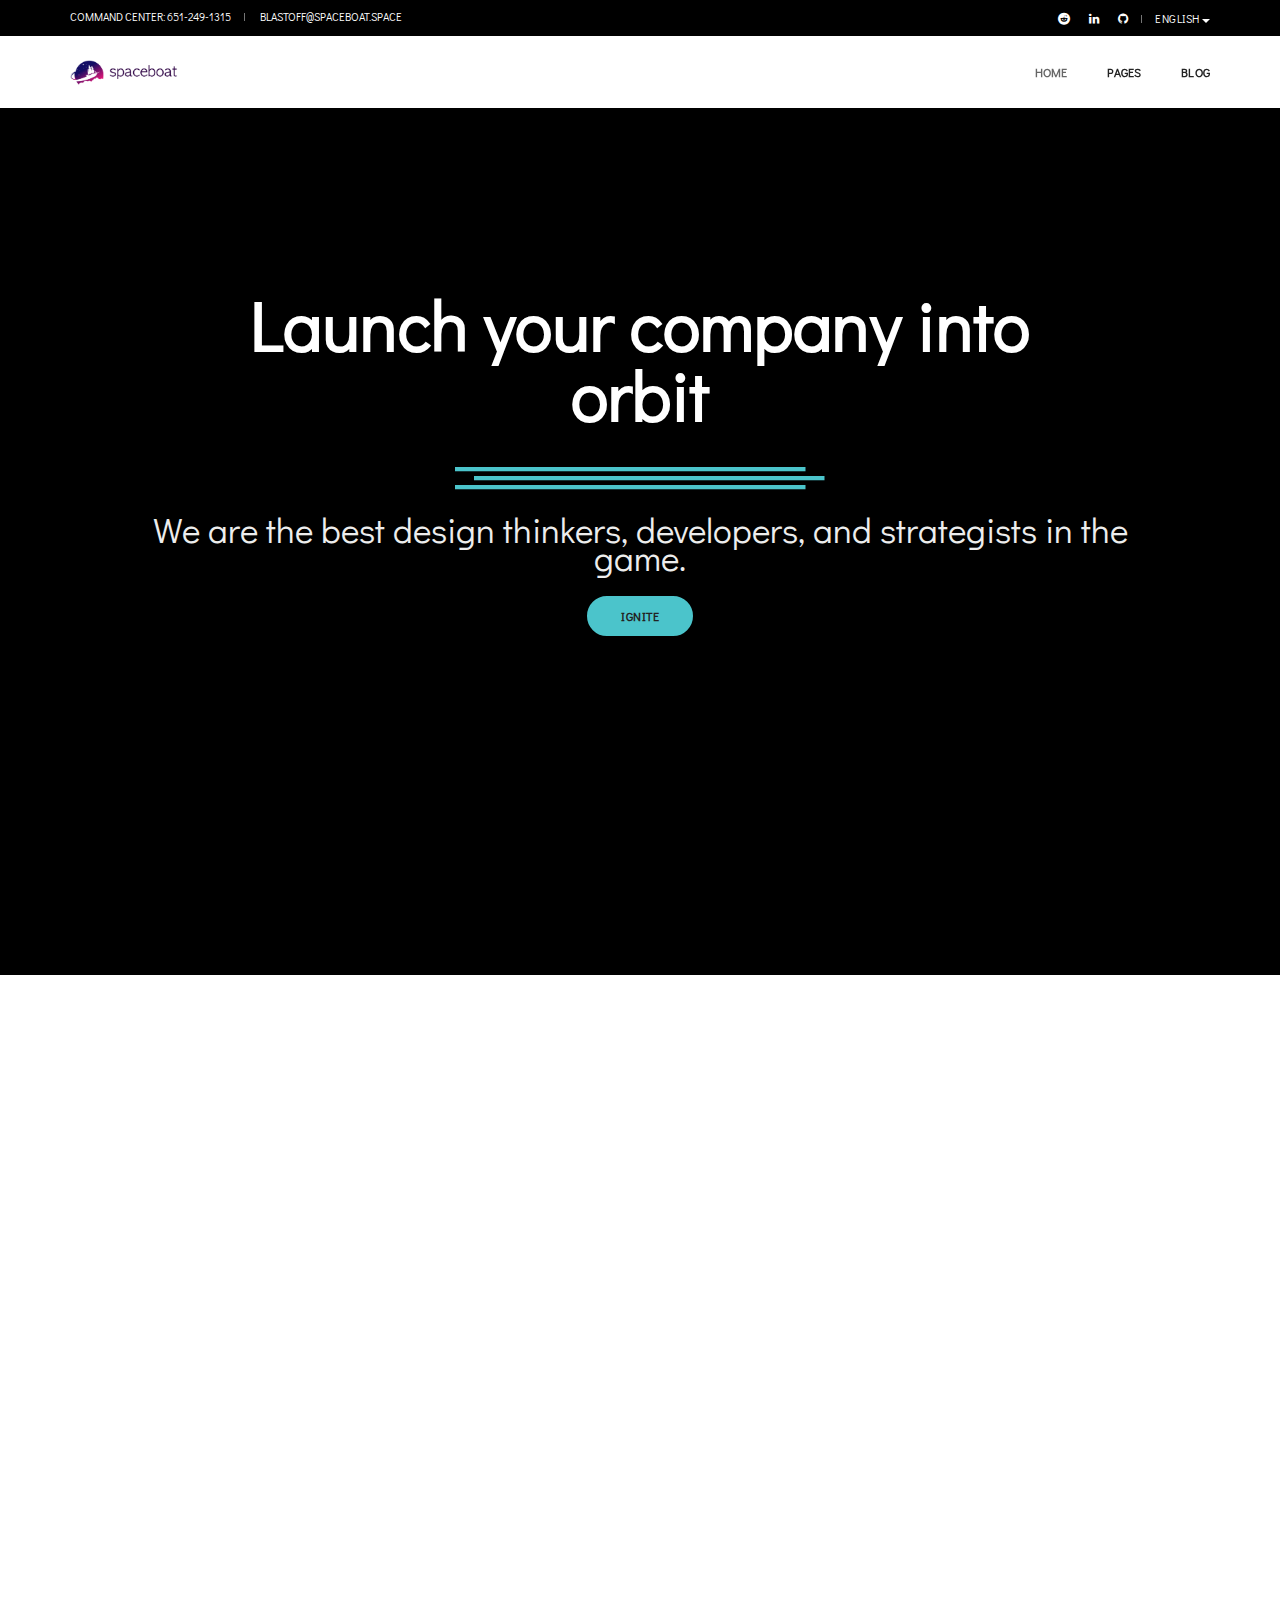
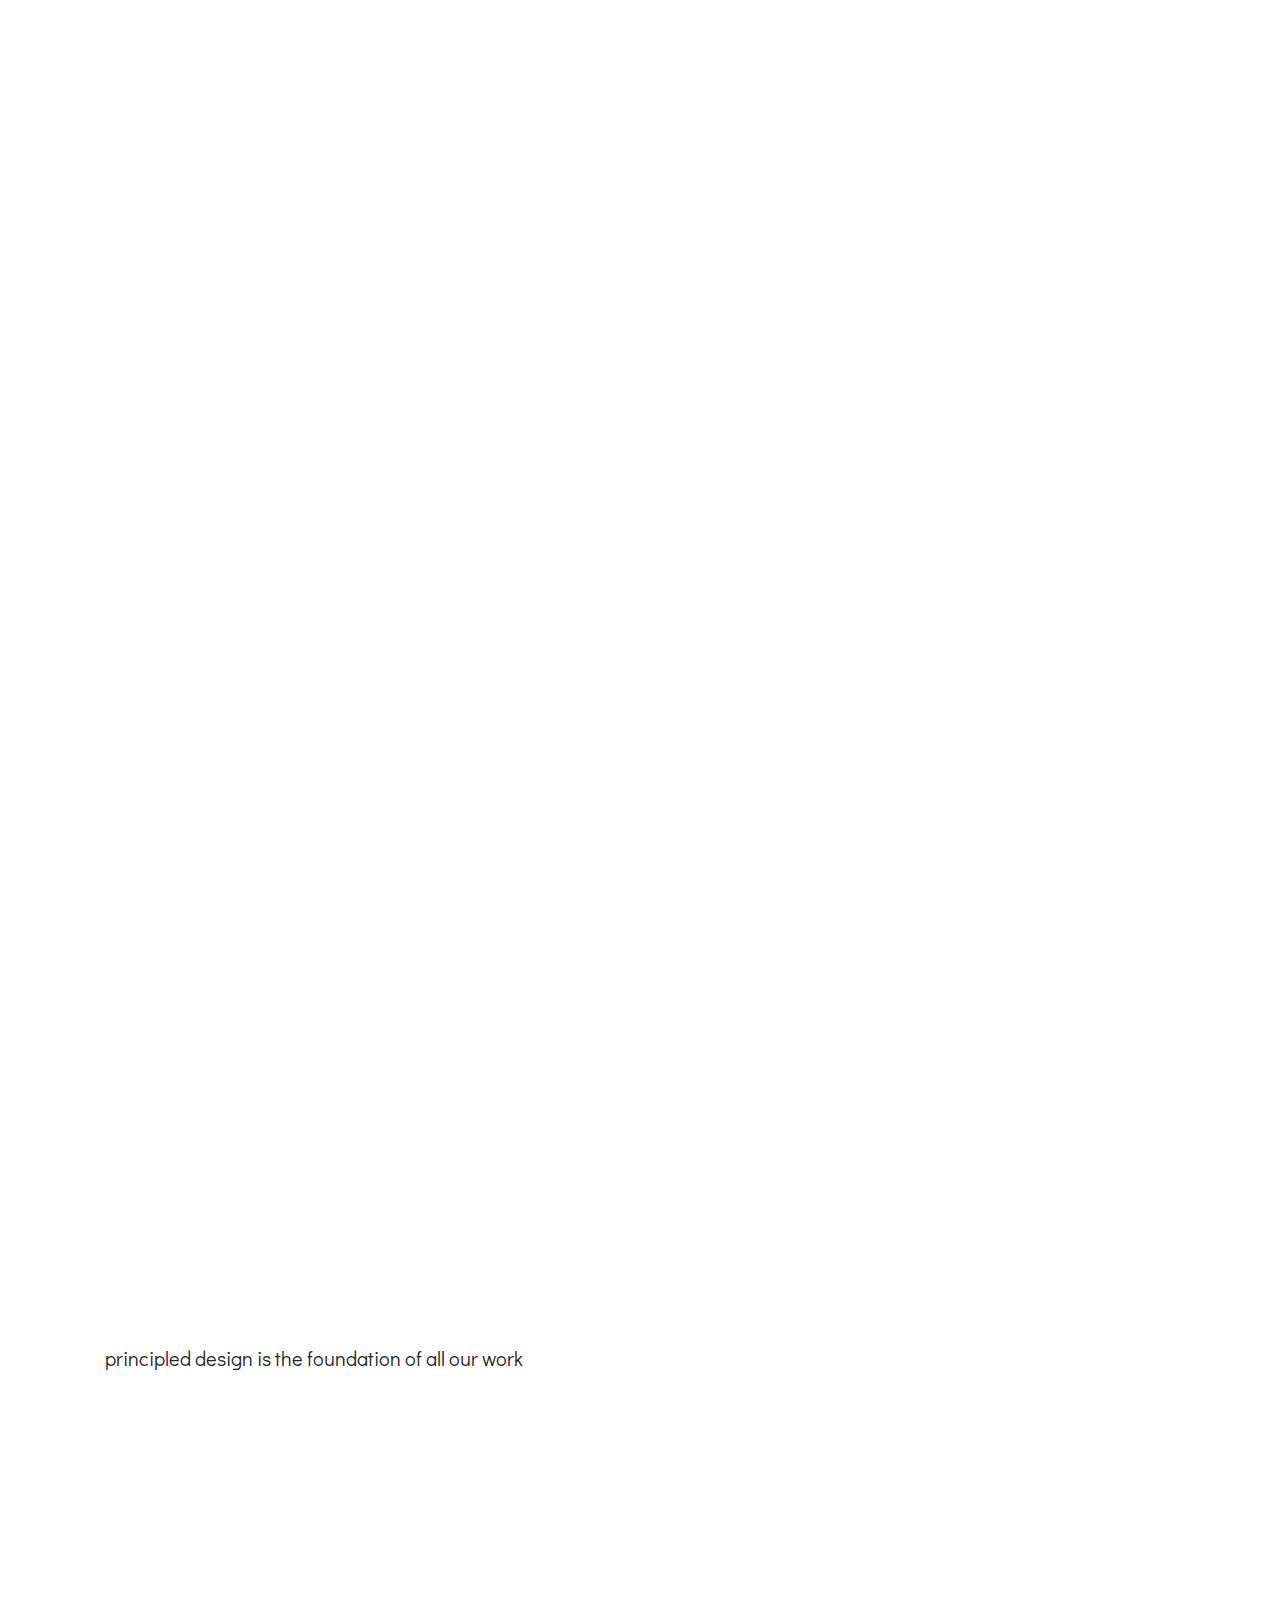
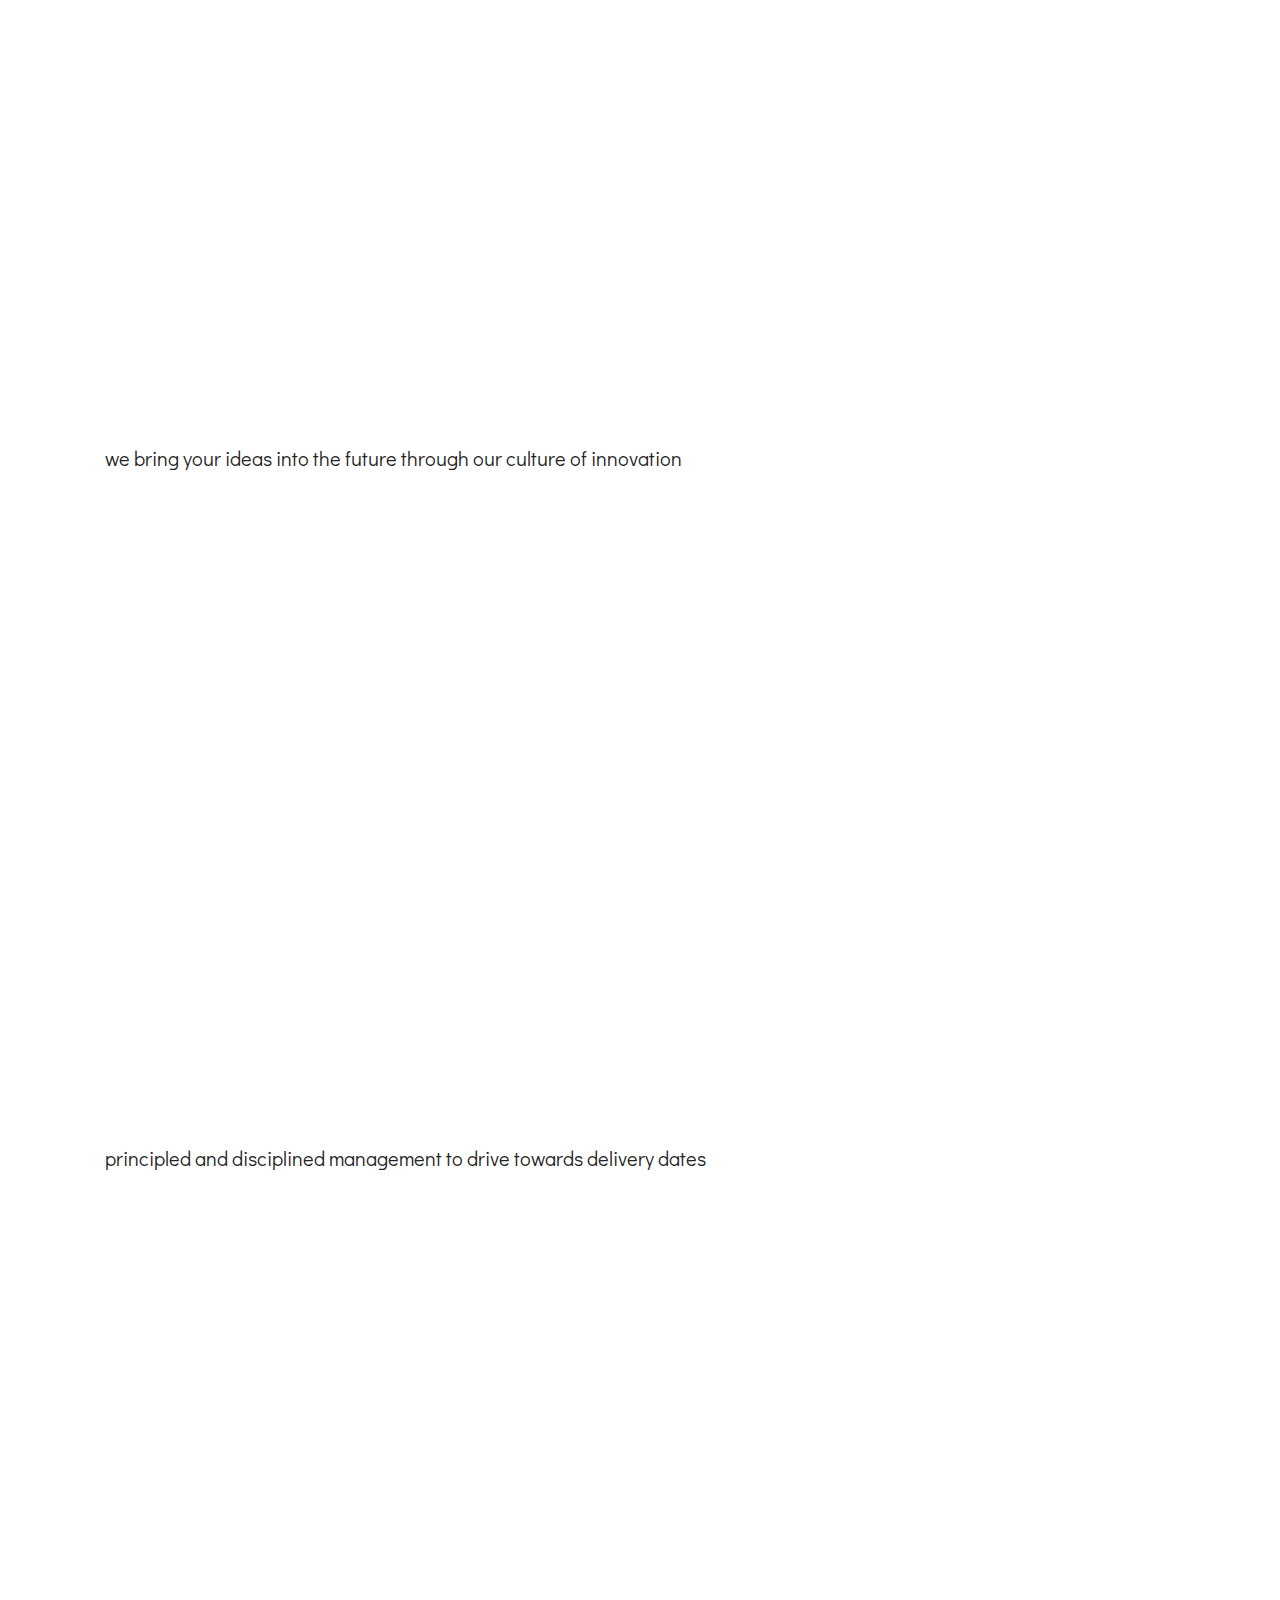
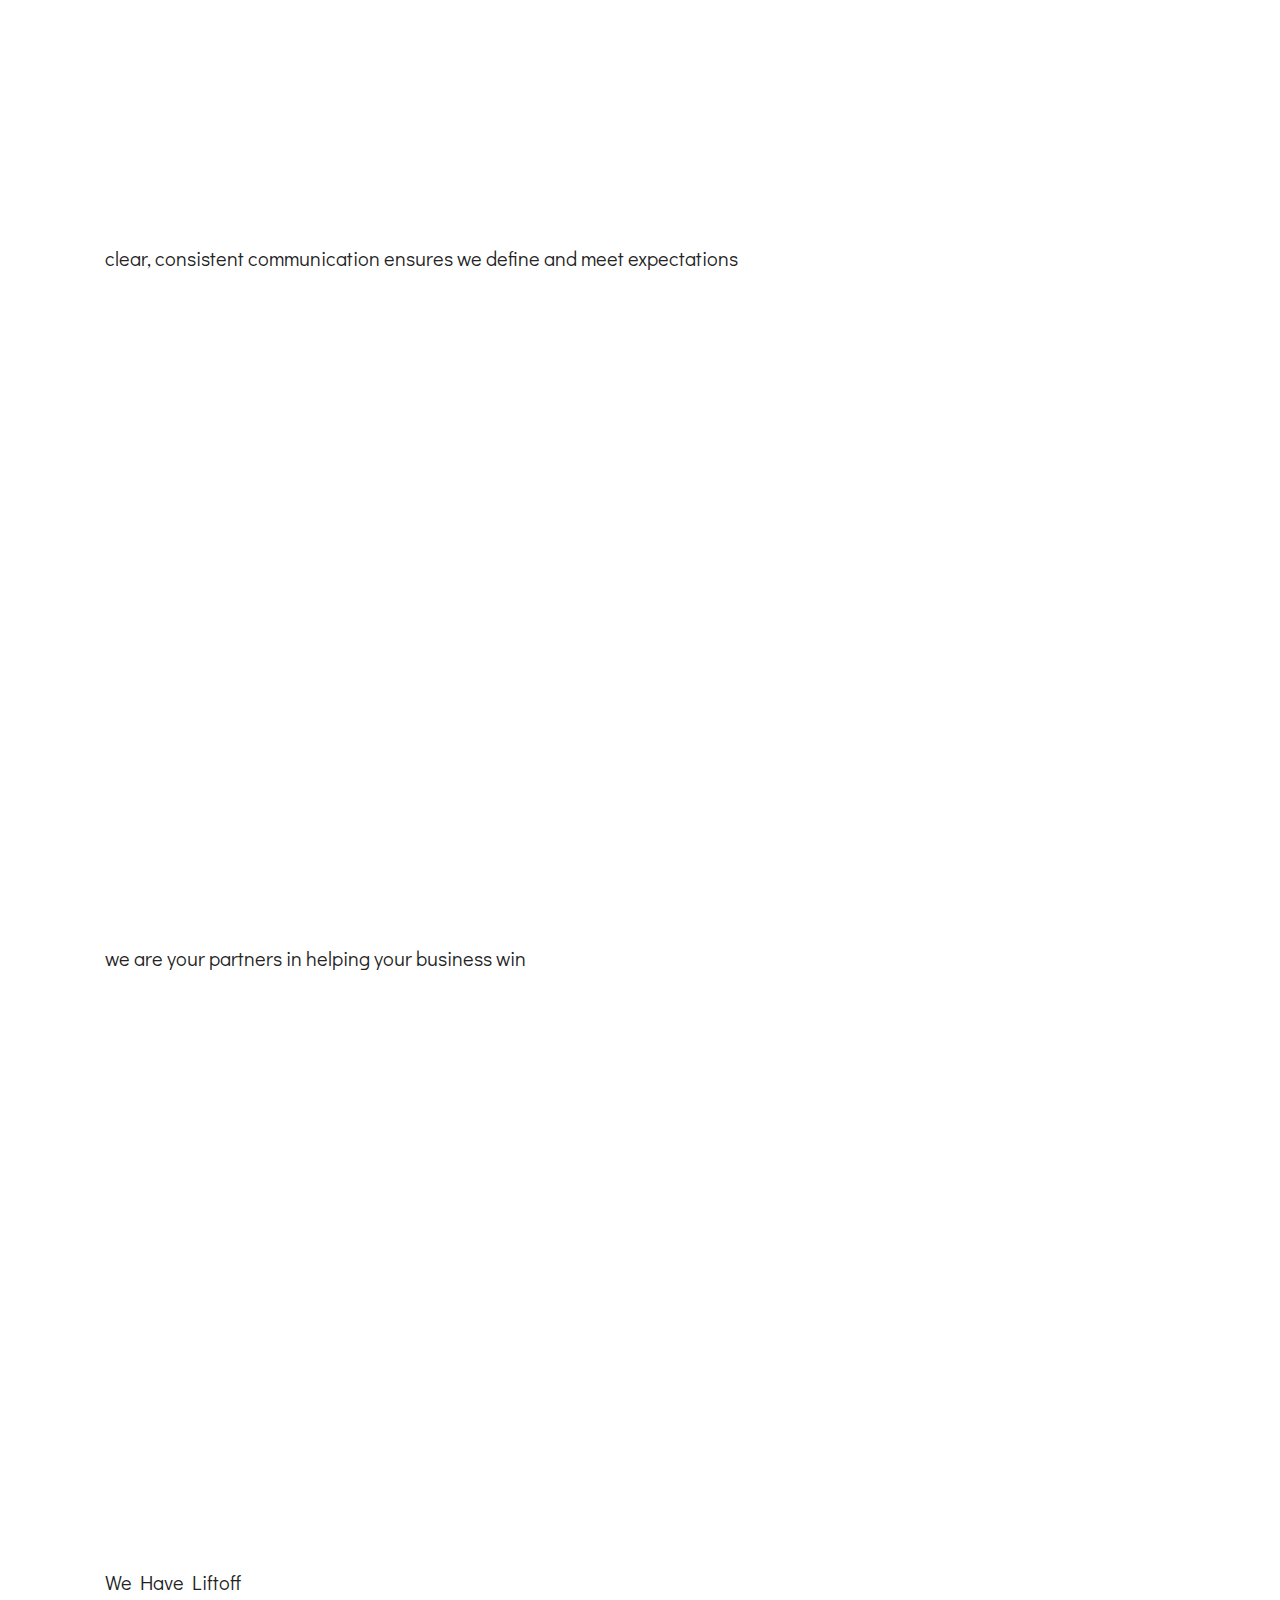
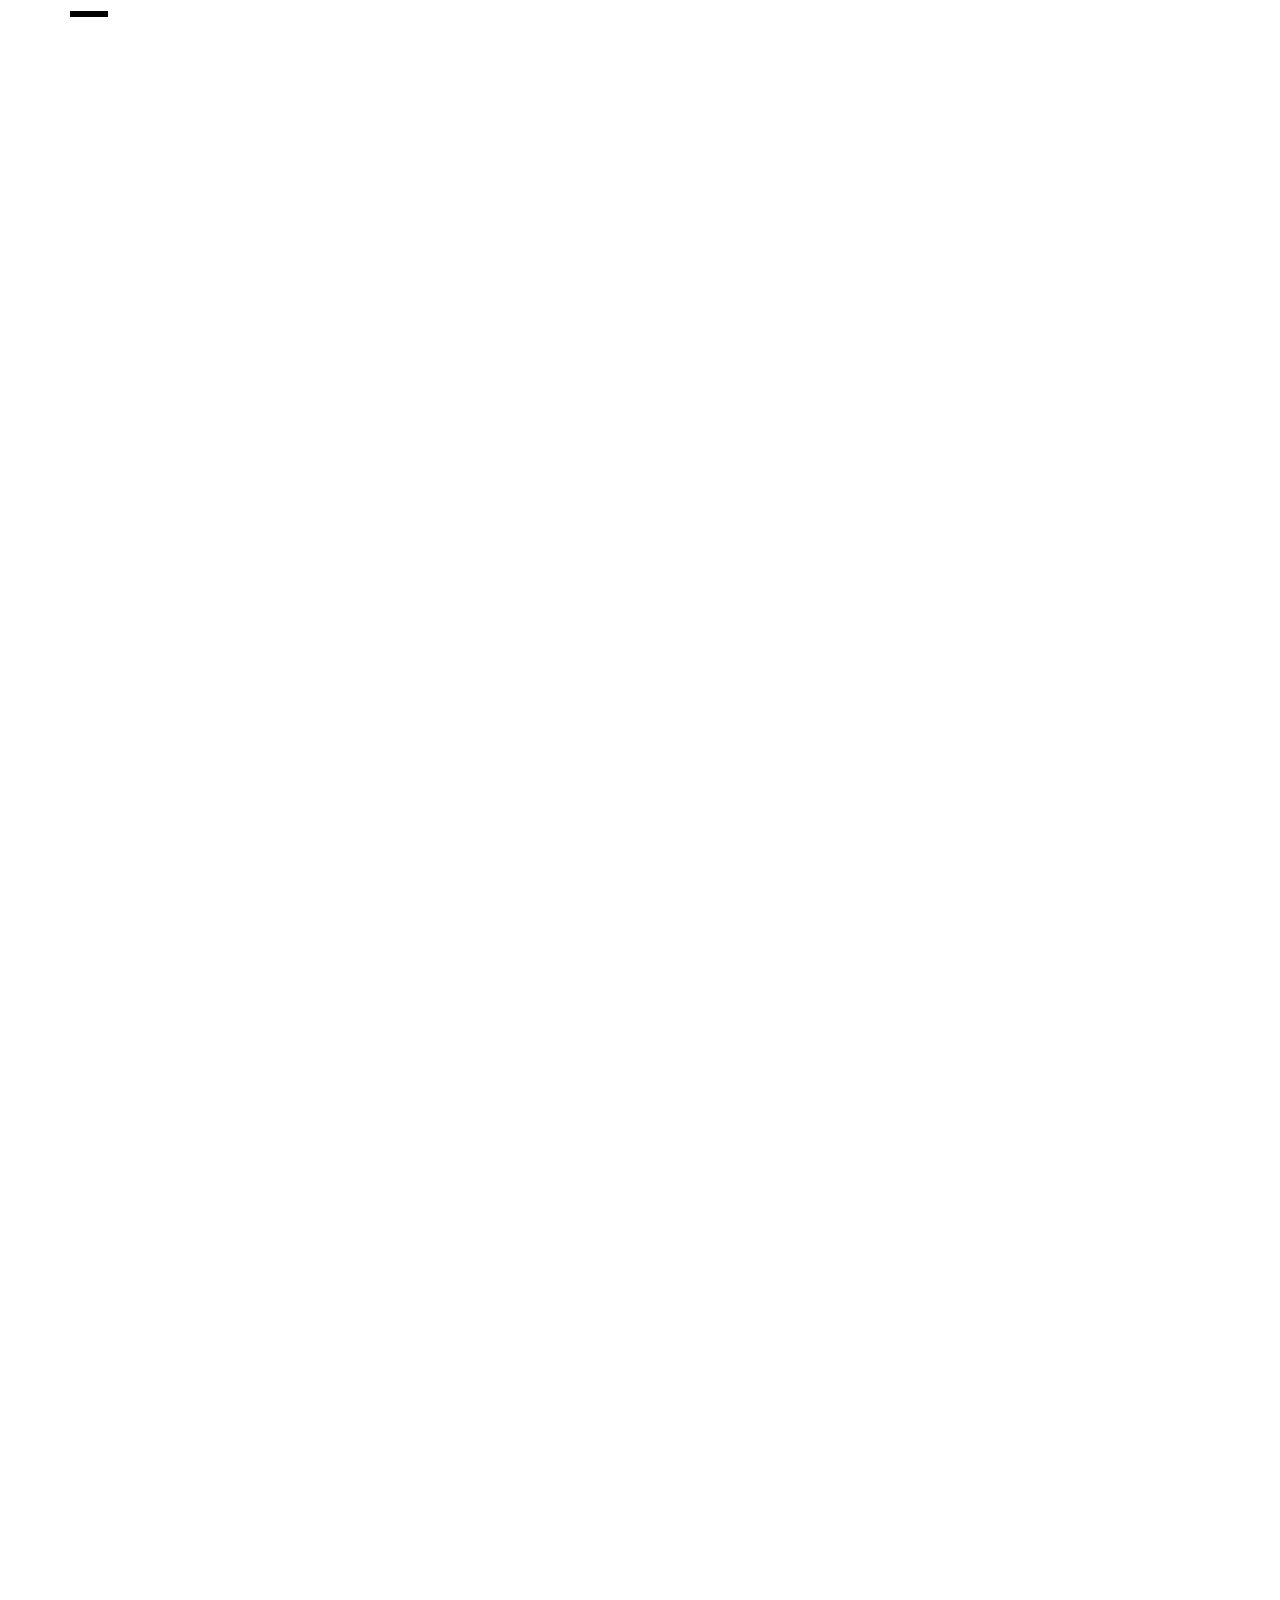
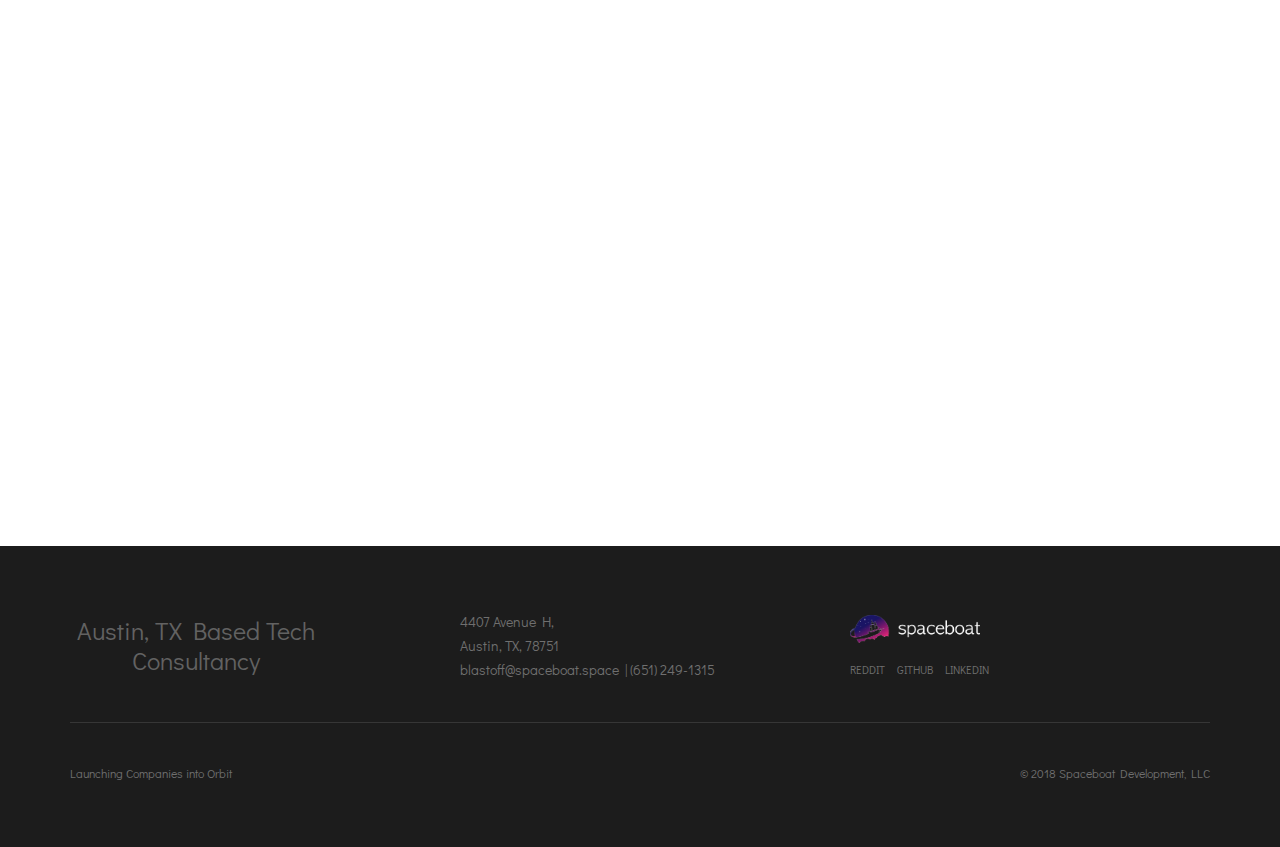
==== commit 04409e91: "Continued updates" ====
--- a/index.html
+++ b/index.html
@@ -154,12 +154,7 @@
           <!-- start slider -->
             <section id="Video-Header" class="wow fadeIn no-padding main-slider mobile-height">
               <div class="swiper-full-screen swiper-container width-100 white-move padding-70px-top">
-
-
-
-
                   <div class="homepage-hero-module">
-                    <div class="container container-fluido">
                       <div class="video-container">
                         <!-- <div class="opacity-extra-medium"> </div> -->
                             <!-- <div class="filter"></div> -->
@@ -168,32 +163,21 @@
                                 <source src="/video/blastoff.webm" type="video/webm"/>
                             </video>
                       </div>
-
-
-
-                          <div class="row-fluid col-12">
-                                <div class="text-center">
-                                      <span class="text-large text-very-light-gray font-weight-300 width-95 center-col margin-25px-bottom display-block xs-margin-15px-bottom"> </span>
-                                      <h1 class="alt-font text-white font-weight-900 width-75 xs-width-95 center-col margin-35px-bottom xs-margin-15px-bottom">Launch your company into orbit </h1><br>
-                                </div>
-                                <div class="text-center">
-                                      <img src="images/Section-Separator-Green@1x.png" alt=""><br>
-                                </div>
-                                <div class="text-center">
-                                      <h4> </h4>
-                                      <span class="text-XXL text-very-light-gray font-weight-300 width-95 center-col margin-25px-bottom display-block xs-margin-15px-bottom"> We are the best design thinkers, developers, and strategists in the game. </span><br>
-                                </div>
-                                <div class="text-center">
-                                    <div class="btn-dual"><a href="#Case-Studies" class="btn btn-bluegreen btn-rounded btn-medium xs-margin-two-all">Ignite</a></div><br>
-                                </div>
-                          </div>
+                      <div class="poster hidden">
+                          <img src="images/blastoff.jpg" alt="">
                       </div>
-
-
-                    </div>
-                    <div class="poster hidden">
-                        <img src="images/blastoff.jpg" alt="">
-                    </div>
+                  </div>
+              </div>
+              <div class="container-fluid-overlay">
+                  <div class="row col-12">
+                        <div class="text-center">
+                            <span class="text-large text-very-light-gray font-weight-300 width-95 center-col margin-25px-bottom display-block xs-margin-15px-bottom"> </span>
+                            <h1 class="alt-font text-white font-weight-900 width-75 xs-width-95 center-col margin-35px-bottom xs-margin-15px-bottom">Launch your company into orbit </h1>
+                            <img src="images/Section-Separator-Green@1x.png" alt="">
+                            <h4> </h4>
+                            <span class="text-XXL text-very-light-gray font-weight-300 width-95 center-col margin-25px-bottom display-block xs-margin-15px-bottom"> We are the best design thinkers, developers, and strategists in the game. </span>
+                            <div class="btn-dual"><a href="#Case-Studies" class="btn btn-bluegreen btn-rounded btn-medium xs-margin-two-all">Ignite</a></div>
+                        </div>
                   </div>
               </div>
             </section>
--- a/css/style.css
+++ b/css/style.css
@@ -3937,12 +3937,11 @@
   align-items: center;
 }
 
-.container-fluido {
+.container-fluid-overlay {
 	z-index: 1;
 	position: absolute;
-	min-height: 100%;  /* Fallback for browsers do NOT support vh unit */
-  min-height: 100vh;
-	top: 0;
+	vertical-align: middle;
+	top: 0; right: 0; bottom: 0; left: 0;
   height:100%;
 	display: flex;
   align-items: center;
@@ -3951,14 +3950,6 @@
   justify-content: center;
 }
 
-.row-fluid {
-	height: 100%;
-	display:table-cell;
-	vertical-align: middle;
-	position: absolute;
-	z-index: 0;
-}
-
 .centering {
   float:none;
   margin:0 auto;
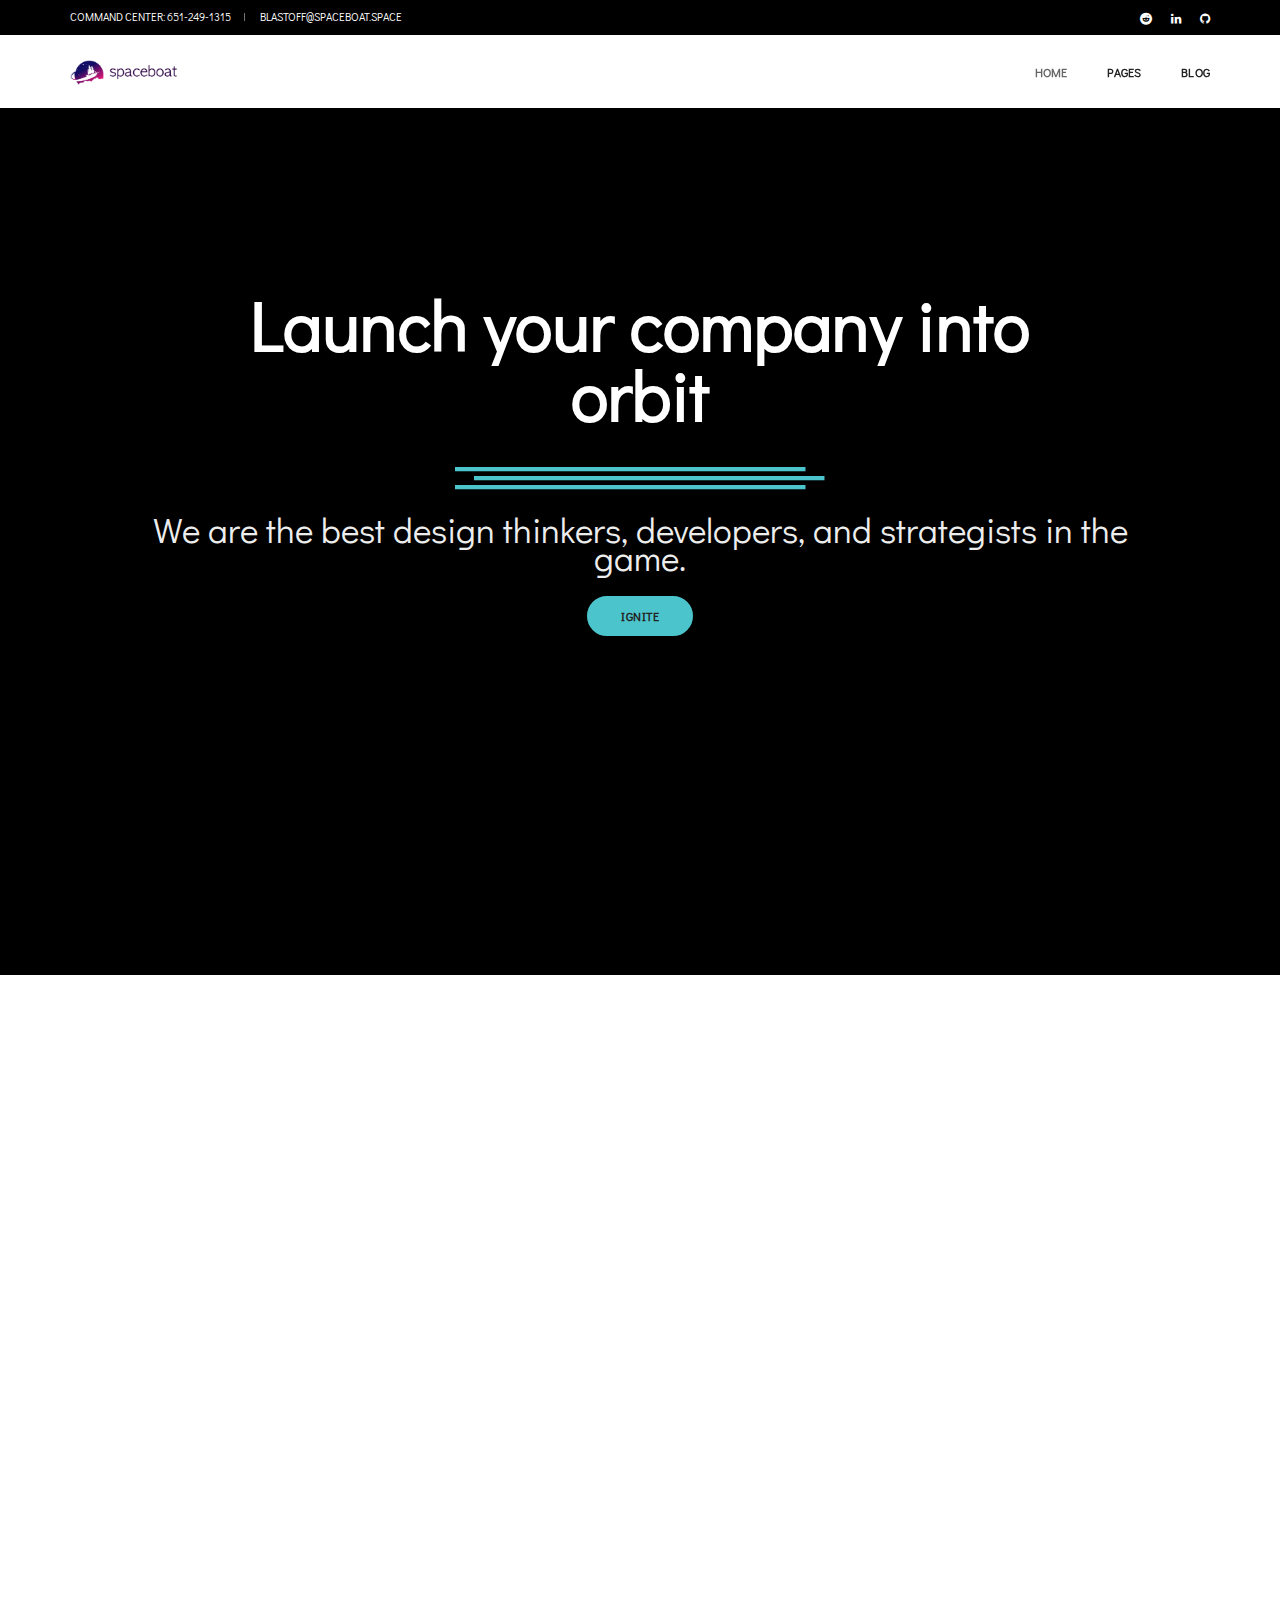
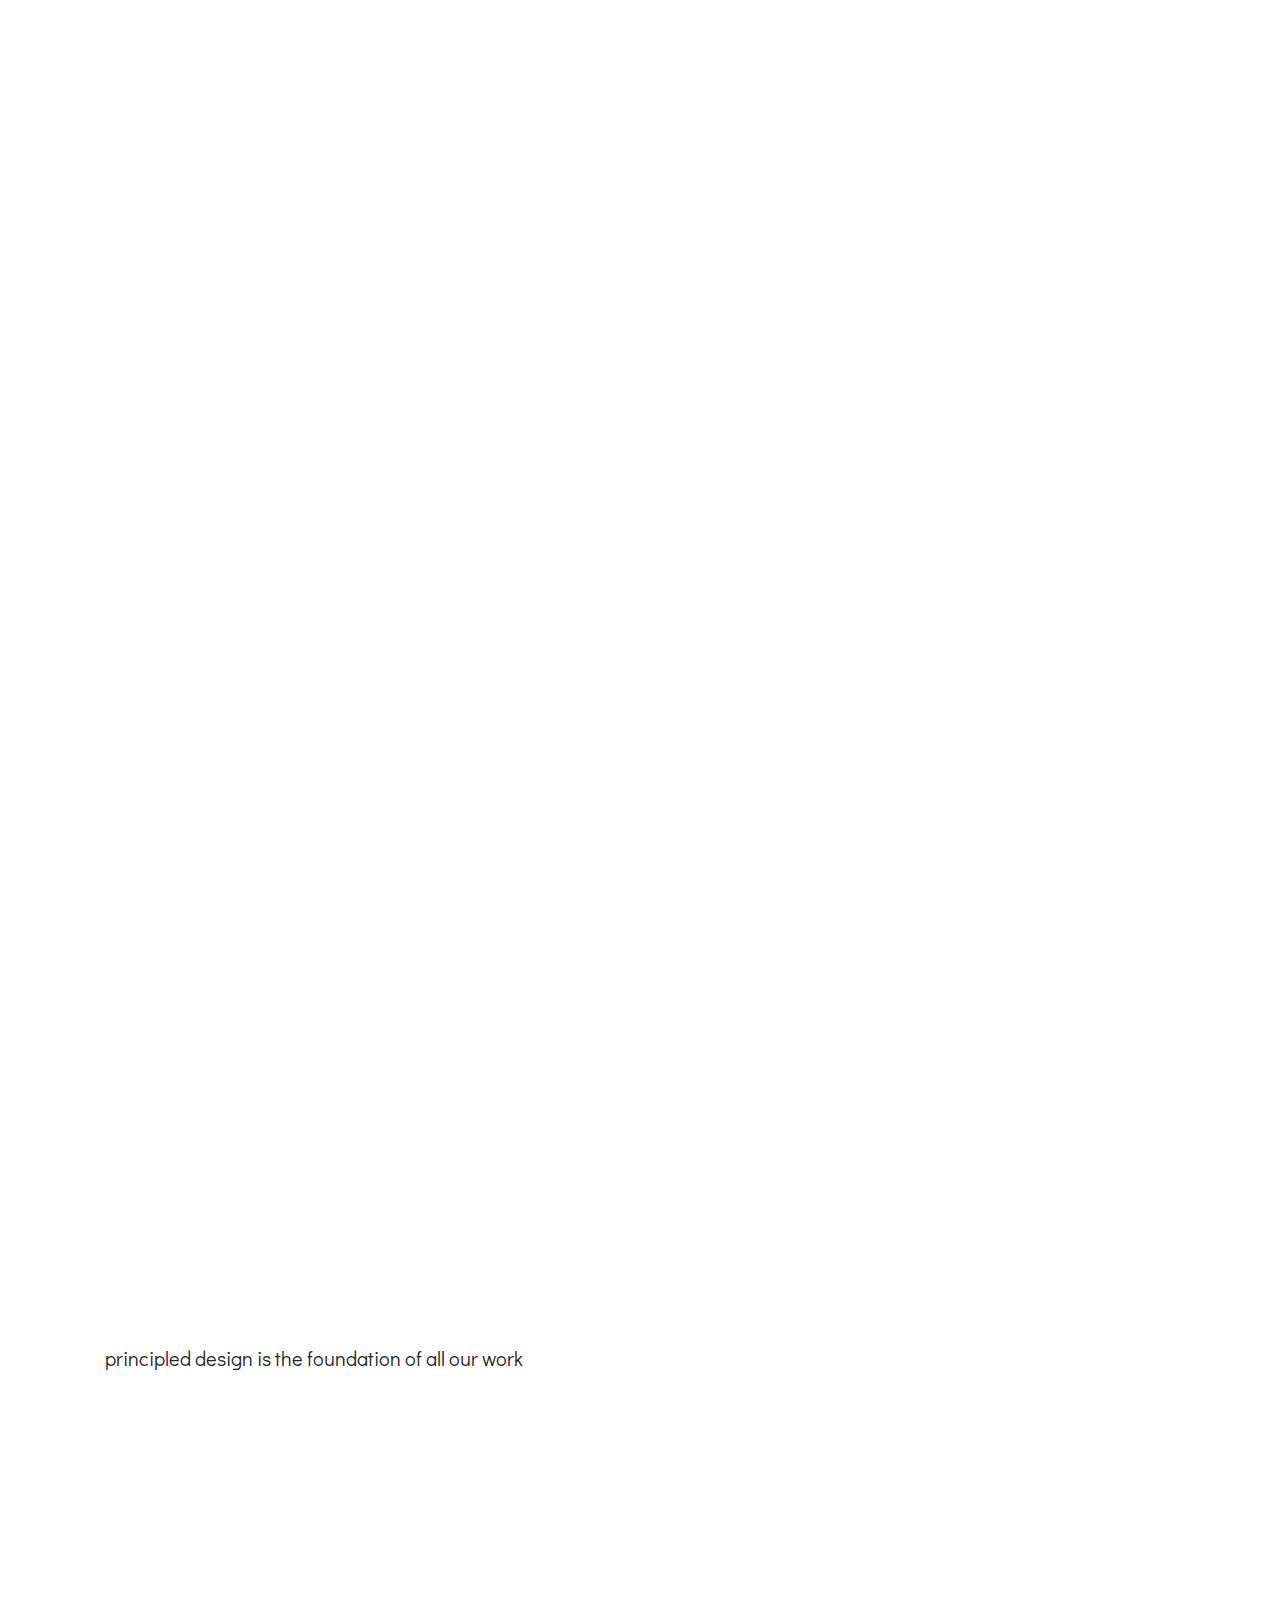
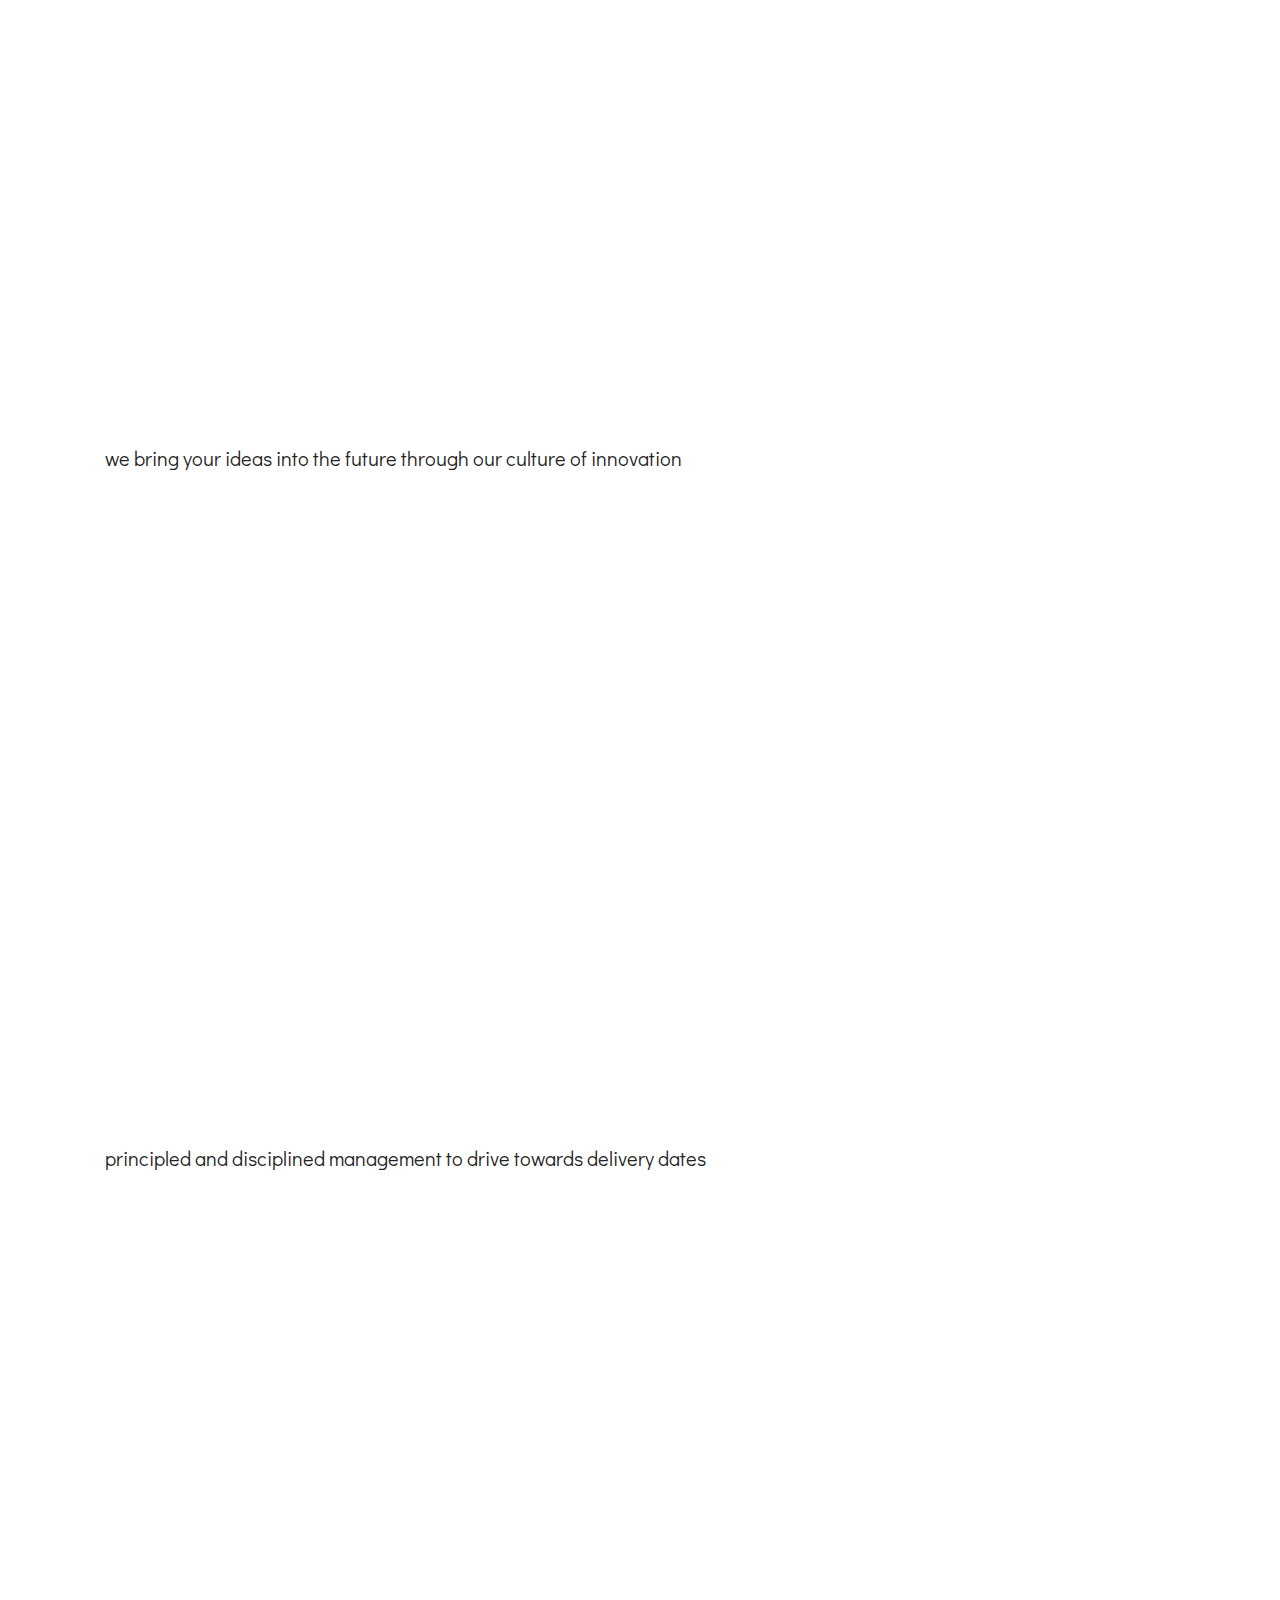
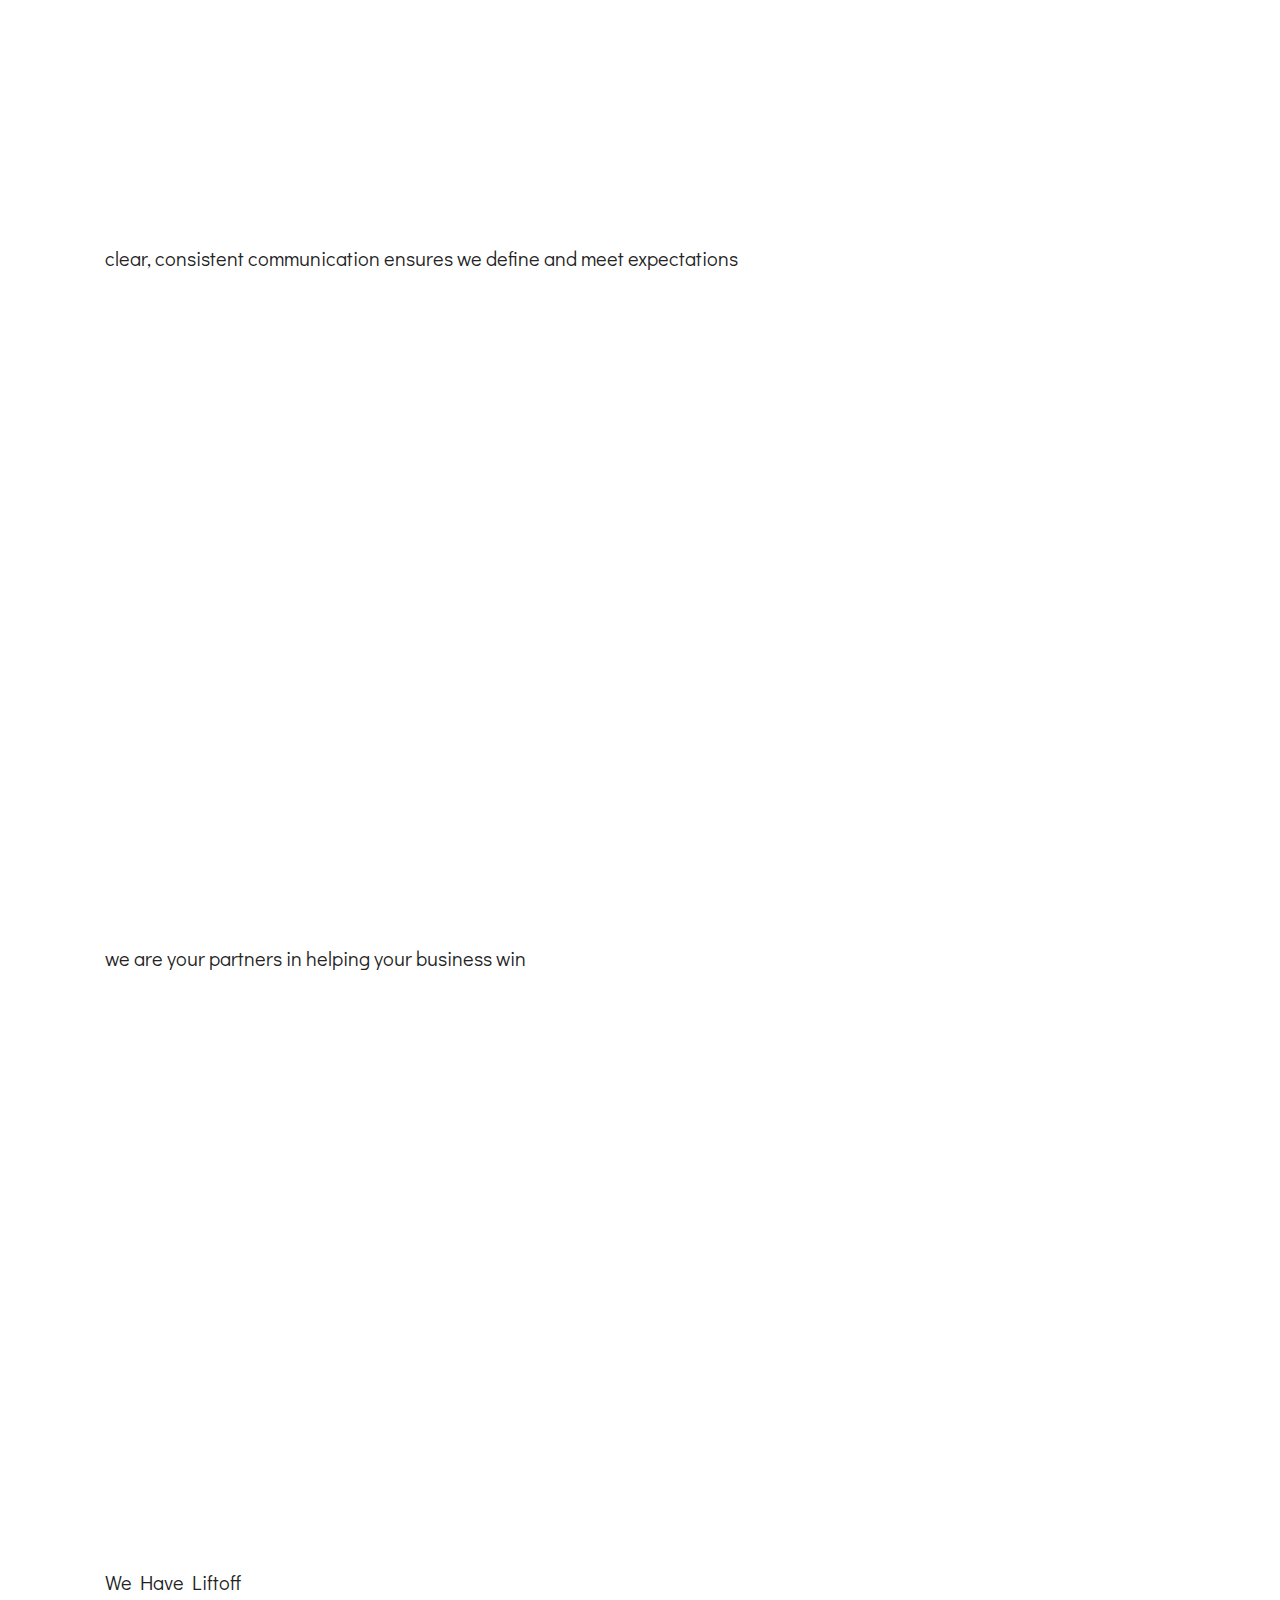
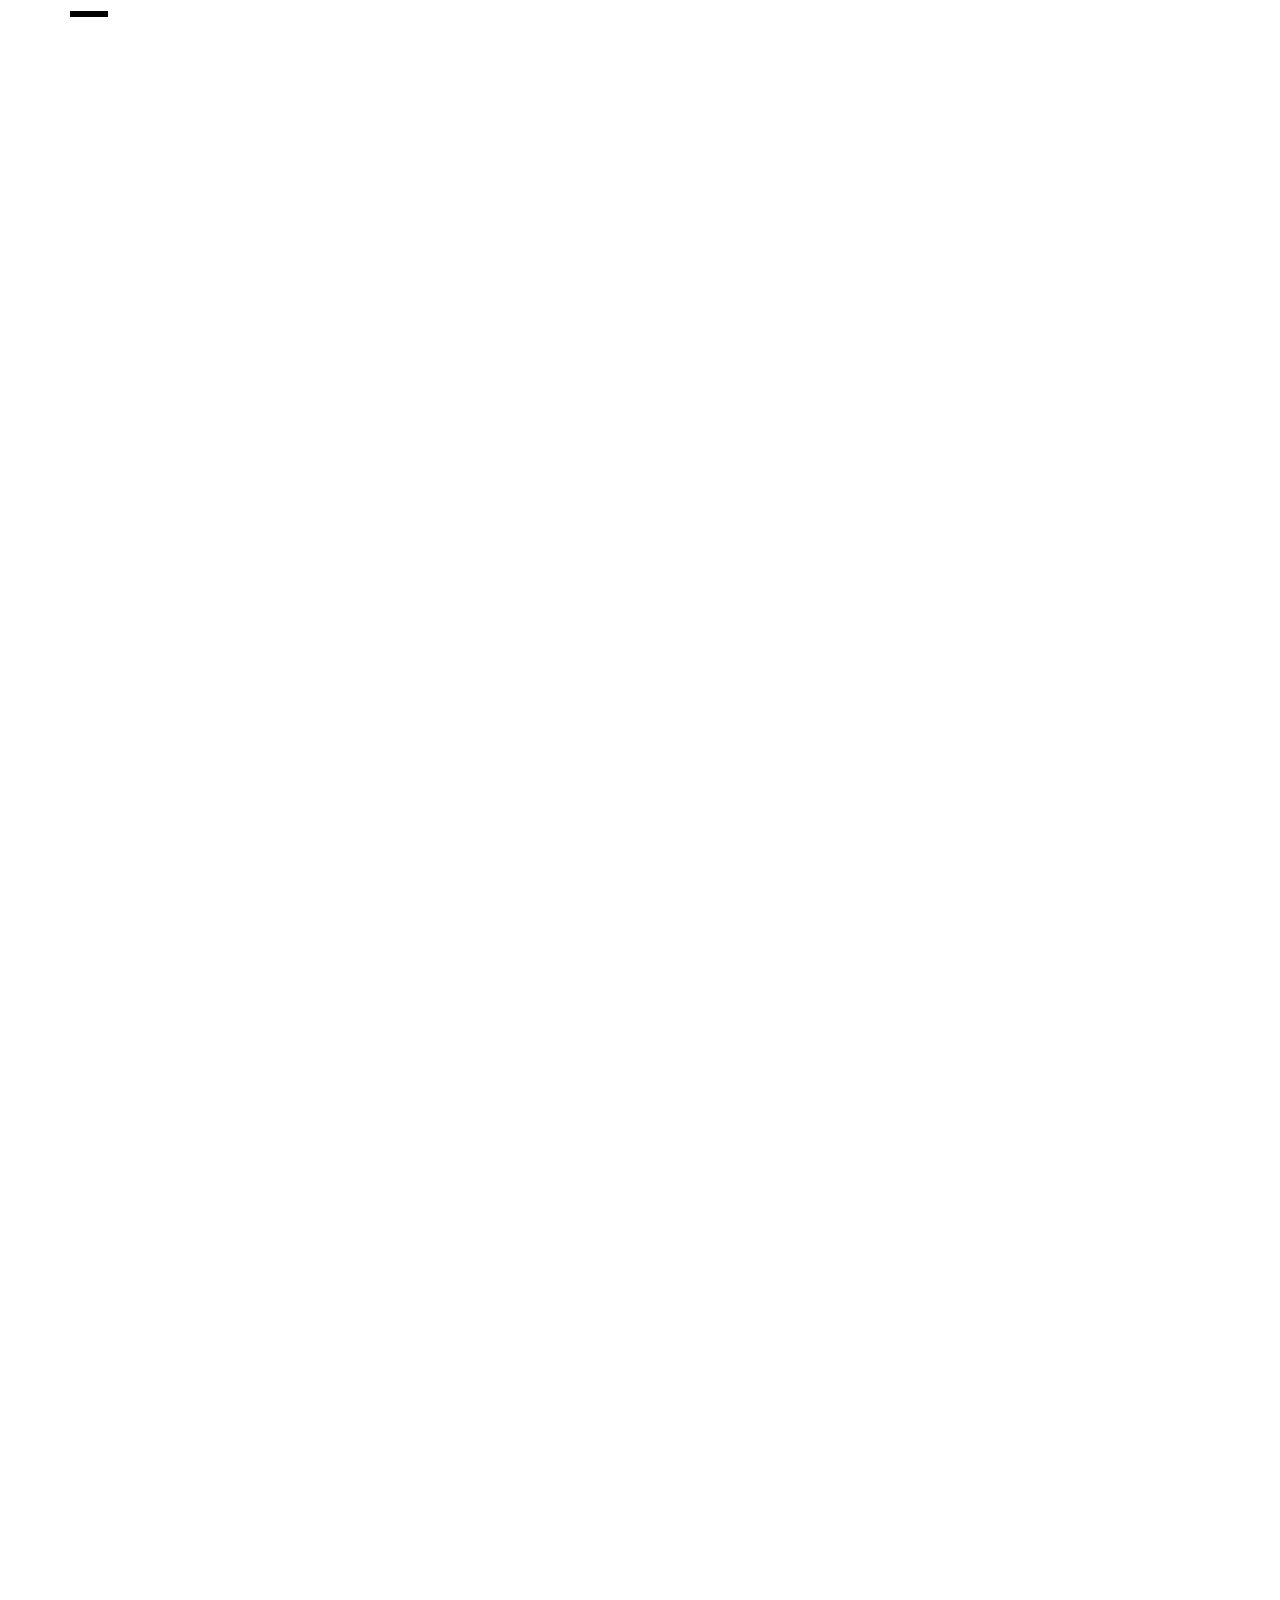
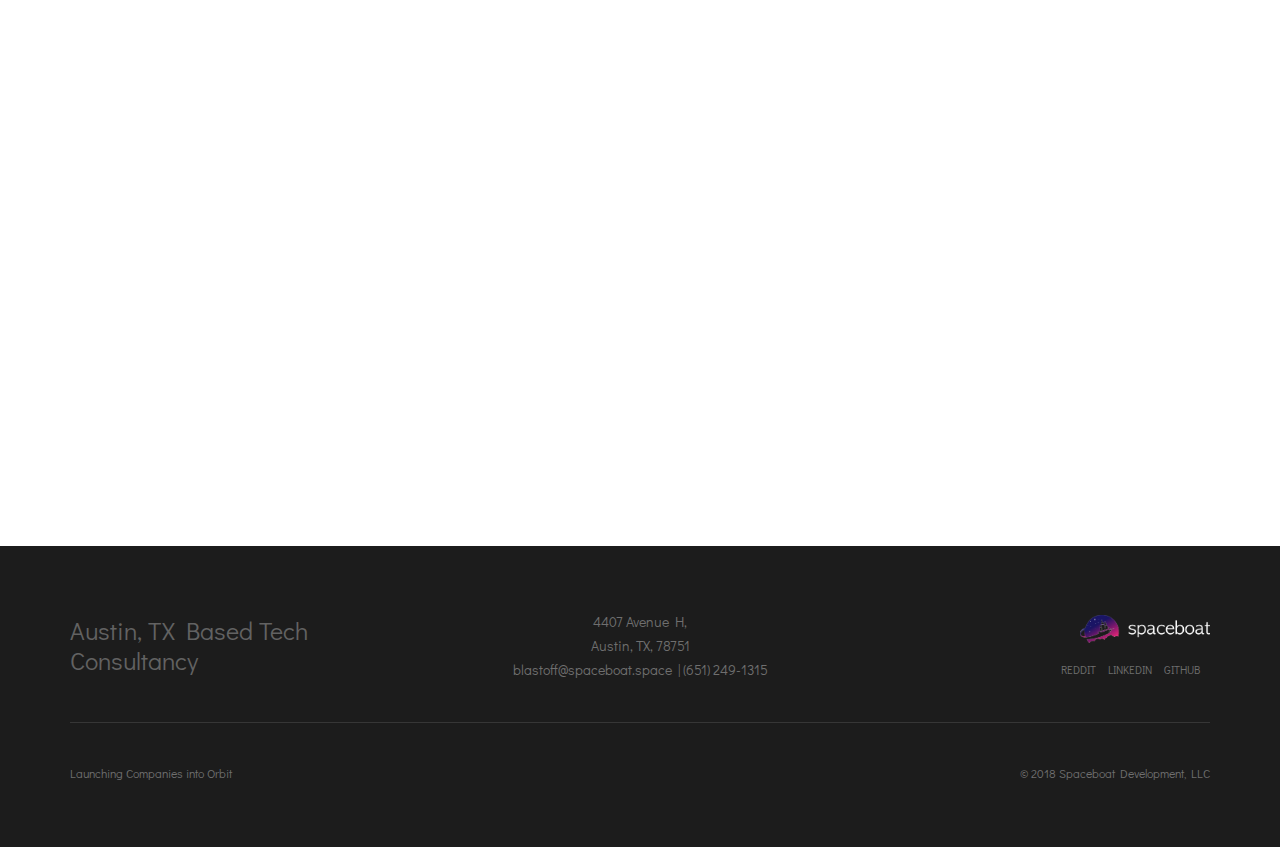
==== commit 387e811f: "Continued updates" ====
--- a/index.html
+++ b/index.html
@@ -56,7 +56,7 @@
                         <div class="col-md-6 col-sm-6 col-xs-12 text-uppercase alt-font xs-no-padding-lr xs-text-center">
                             <a href="tel:1234567890" class="text-link-white xs-width-100" title="Call us 651-249-1315">Command Center: 651-249-1315</a>
                             <div class="separator-line-verticle-extra-small bg-dark-gray display-inline-block margin-two-lr hidden-xs position-relative vertical-align-middle top-minus1"></div>
-                            <a href="mailto:steve@spaceboat.space" class="text-link-white xs-width-100" title="steve@spaceboat.space">blastoff@spaceboat.space</a>
+                            <a href="contact.html" class="text-link-white xs-width-100" title="steve@spaceboat.space">blastoff@spaceboat.space</a>
                         </div>
                         <div class="col-md-6 col-sm-6 col-xs-12 hidden-xs xs-no-padding-lr text-right">
                             <div class="icon-social-very-small xs-width-100 xs-text-center display-inline-block">
@@ -64,7 +64,7 @@
                                 <a href="https://www.linkedin.com/in/stephen-looney-50aa5658" title="Linked In" target="_blank" class="text-link-white"><i class="fa fa-linkedin"></i></a>
                                 <a href="https://github.com/spaceboatdvlp" title="Github" target="_blank" class="text-link-white"><i class="fa fa-github"></i></a>
                             </div>
-                            <div class="separator-line-verticle-extra-small bg-dark-gray display-inline-block margin-two-lr hidden-xs position-relative vertical-align-middle"></div>
+                            <!-- <div class="separator-line-verticle-extra-small bg-dark-gray display-inline-block margin-two-lr hidden-xs position-relative vertical-align-middle"></div>
                             <div class="btn-group dropdown-style-1 xs-width-100 xs-text-center xs-margin-three-bottom display-inline-block">
                                 <button type="button" class="btn dropdown-toggle xs-width-100" data-toggle="dropdown" aria-haspopup="true" aria-expanded="false">
                                     English <span class="caret"></span>
@@ -76,7 +76,7 @@
                                     <li><a href="javascript:void(0);" title="China"><span class="icon-country china"></span>China</a></li>
                                     <li><a href="javascript:void(0);" title="Hong Kong"><span class="icon-country hong-kong"></span>Hong Kong</a></li>
                                 </ul>
-                            </div>
+                            </div> -->
                         </div>
                     </div>
                 </div>
@@ -722,27 +722,27 @@
                         <!-- start slogan -->
                         <div class="col-md-4 col-sm-12 col-xs-12 xs-text-center sm-margin-three-bottom xs-margin-20px-bottom display-table">
                             <div class="display-table-cell vertical-align-middle">
-                                <h6 class="text-dark-gray width-70 md-width-100 no-margin-bottom">Austin, TX Based Tech Consultancy</h6>
+                                <h6 class="text-dark-gray text-left width-70 md-width-100 no-margin-bottom">Austin, TX Based Tech Consultancy</h6>
                             </div>
                         </div>
                         <!-- end slogan -->
                         <!-- start contact information -->
                         <div class="col-md-4 col-sm-6 col-xs-12 xs-text-center xs-margin-20px-bottom display-table">
-                            <div class="display-table-cell vertical-align-middle">
+                            <div class="display-table-cell text-center vertical-align-middle">
                                 <span class="display-block">4407 Avenue H,<br>Austin, TX, 78751</span>
-                                <a href="mailto:blastoff@spaceboat.space" title="blastoff@spaceboat.space">blastoff@spaceboat.space</a>   |   (651) 249-1315
+                                <a href="contact.html" title="blastoff@spaceboat.space">blastoff@spaceboat.space</a>   |   (651) 249-1315
                             </div>
                         </div>
                         <!-- end contact information -->
                         <!-- start social media -->
                         <div class="col-md-4 col-sm-6 col-xs-12 social-style-2 xs-text-center display-table">
-                            <div class="display-table-cell vertical-align-middle">
-                                <a href="index.html"><img class="footer-logo" src="images/sb-logo-dark.png" data-at2x="images/sb-logo-dark@2x.png" alt="Pofo"></a>
+                            <div class="display-table-cell text-right vertical-align-middle">
+                                <a href="index.html"><img class="footer-logo" src="images/sb-logo-dark.png" data-at2x="images/sb-logo-dark@2x.png" alt="Spaceboat"></a>
                                 <div class="social-icon-style-8">
                                     <ul class="text-extra-small margin-20px-top xs-no-margin-bottom text-uppercase no-padding no-margin-bottom list-style-none">
-                                        <li class="display-inline-block margin-10px-right"><a href="http://twitter.com" target="_blank" title="Twitter">Reddit</a></li>
-                                        <li class="display-inline-block margin-10px-right"><a href="http://facebook.com" target="_blank" title="Facebook">Github</a></li>
-                                        <li class="display-inline-block margin-10px-right"><a href="http://instagram.com" target="_blank" title="Instagram">LinkedIn</a></li>
+                                        <li class="display-inline-block margin-10px-right"><a href="https://reddit.com/u/spaceboatdvlp" target="_blank" title="Reddit">Reddit</a></li>
+                                        <li class="display-inline-block margin-10px-right"><a href="https://www.linkedin.com/in/stephen-looney-50aa5658" target="_blank" title="LinkedIn">LinkedIn</a></li>
+                                        <li class="display-inline-block margin-10px-right"><a href="https://github.com/spaceboatdvlp" target="_blank" title="Github">Github</a></li>
                                     </ul>
                                 </div>
                             </div>
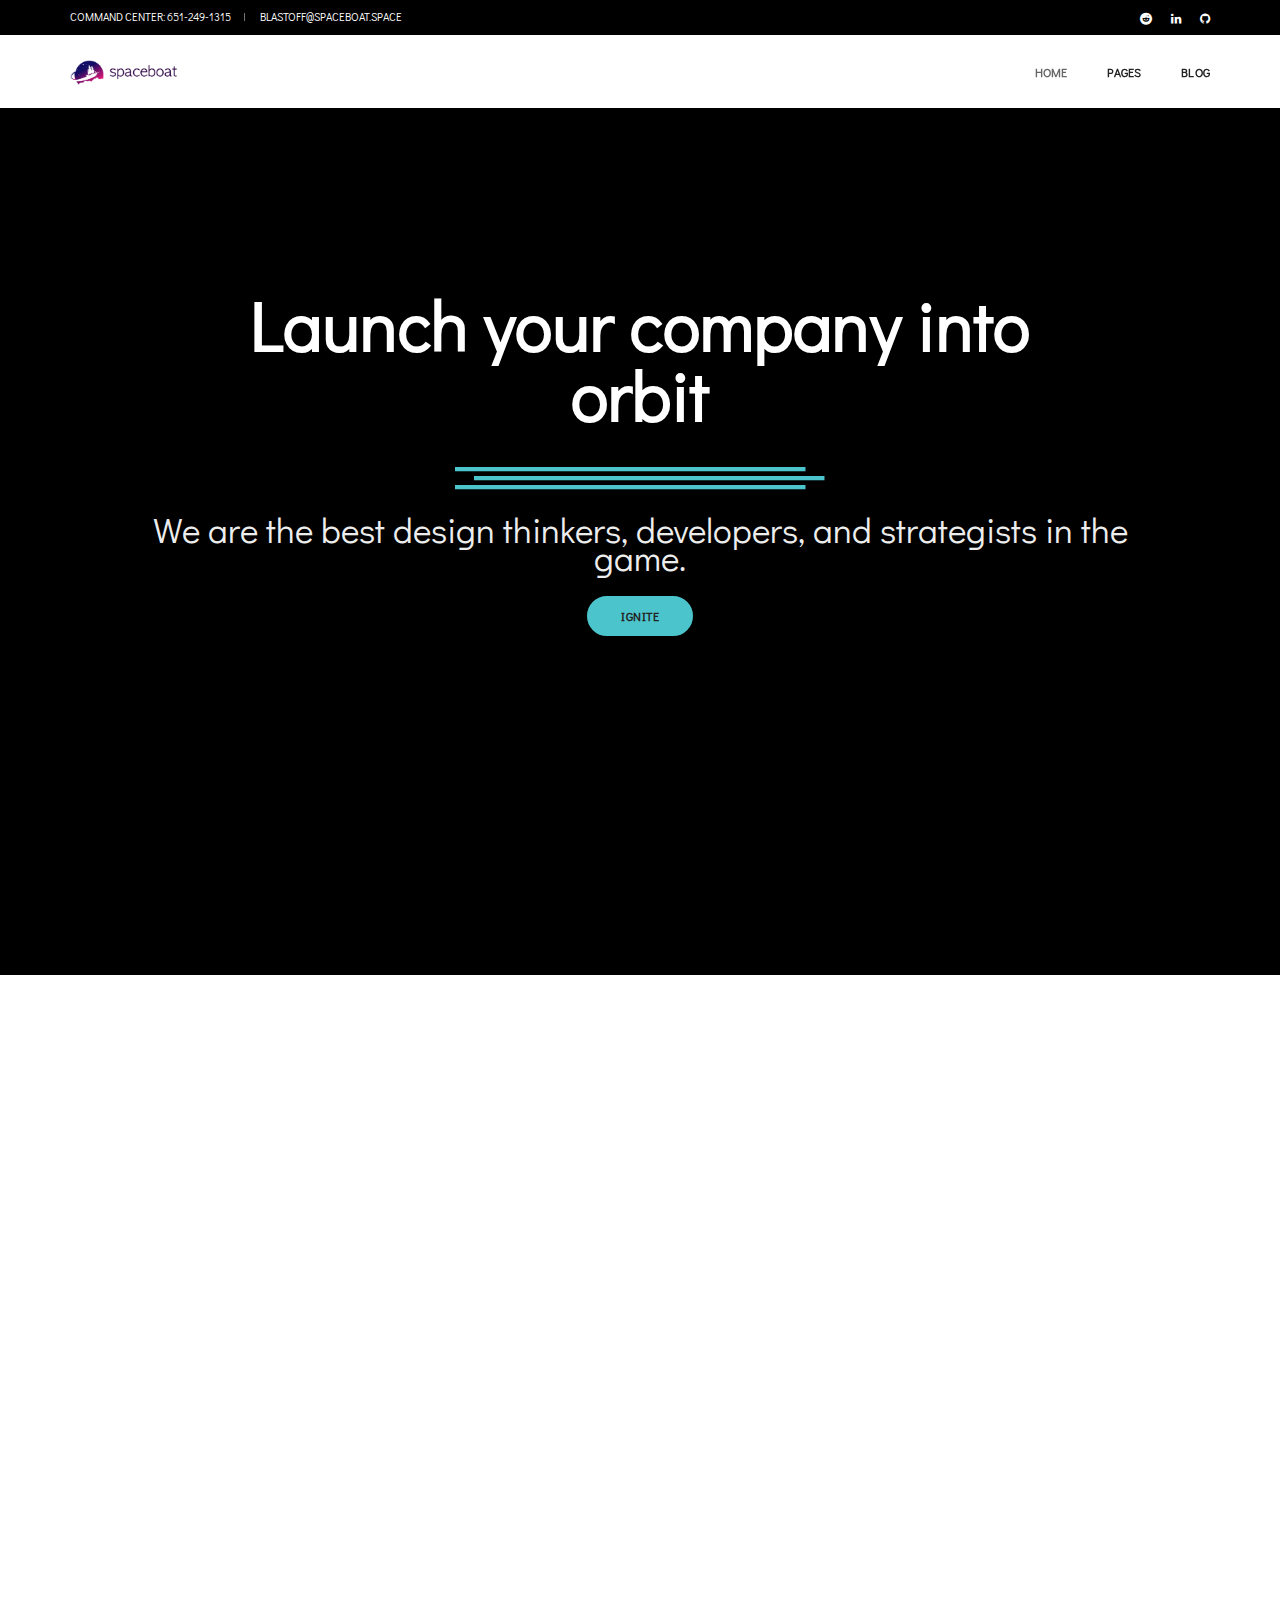
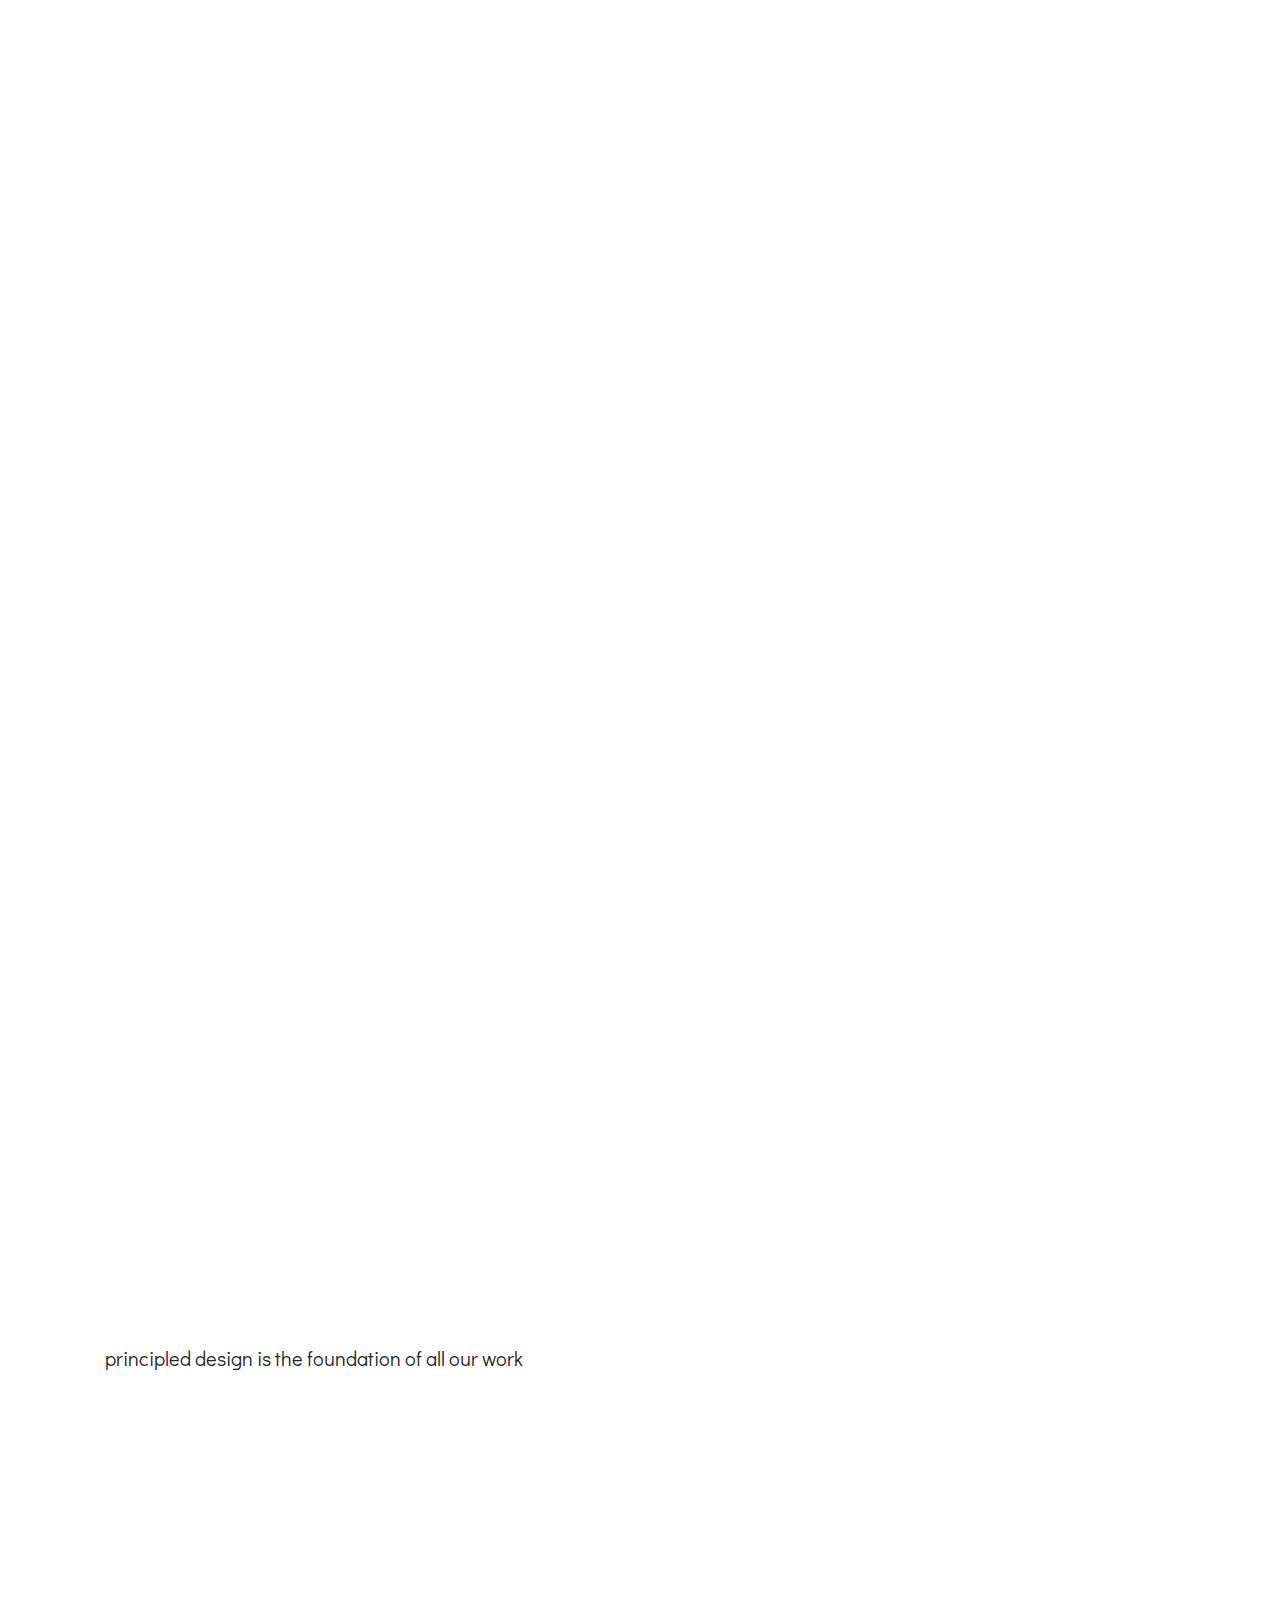
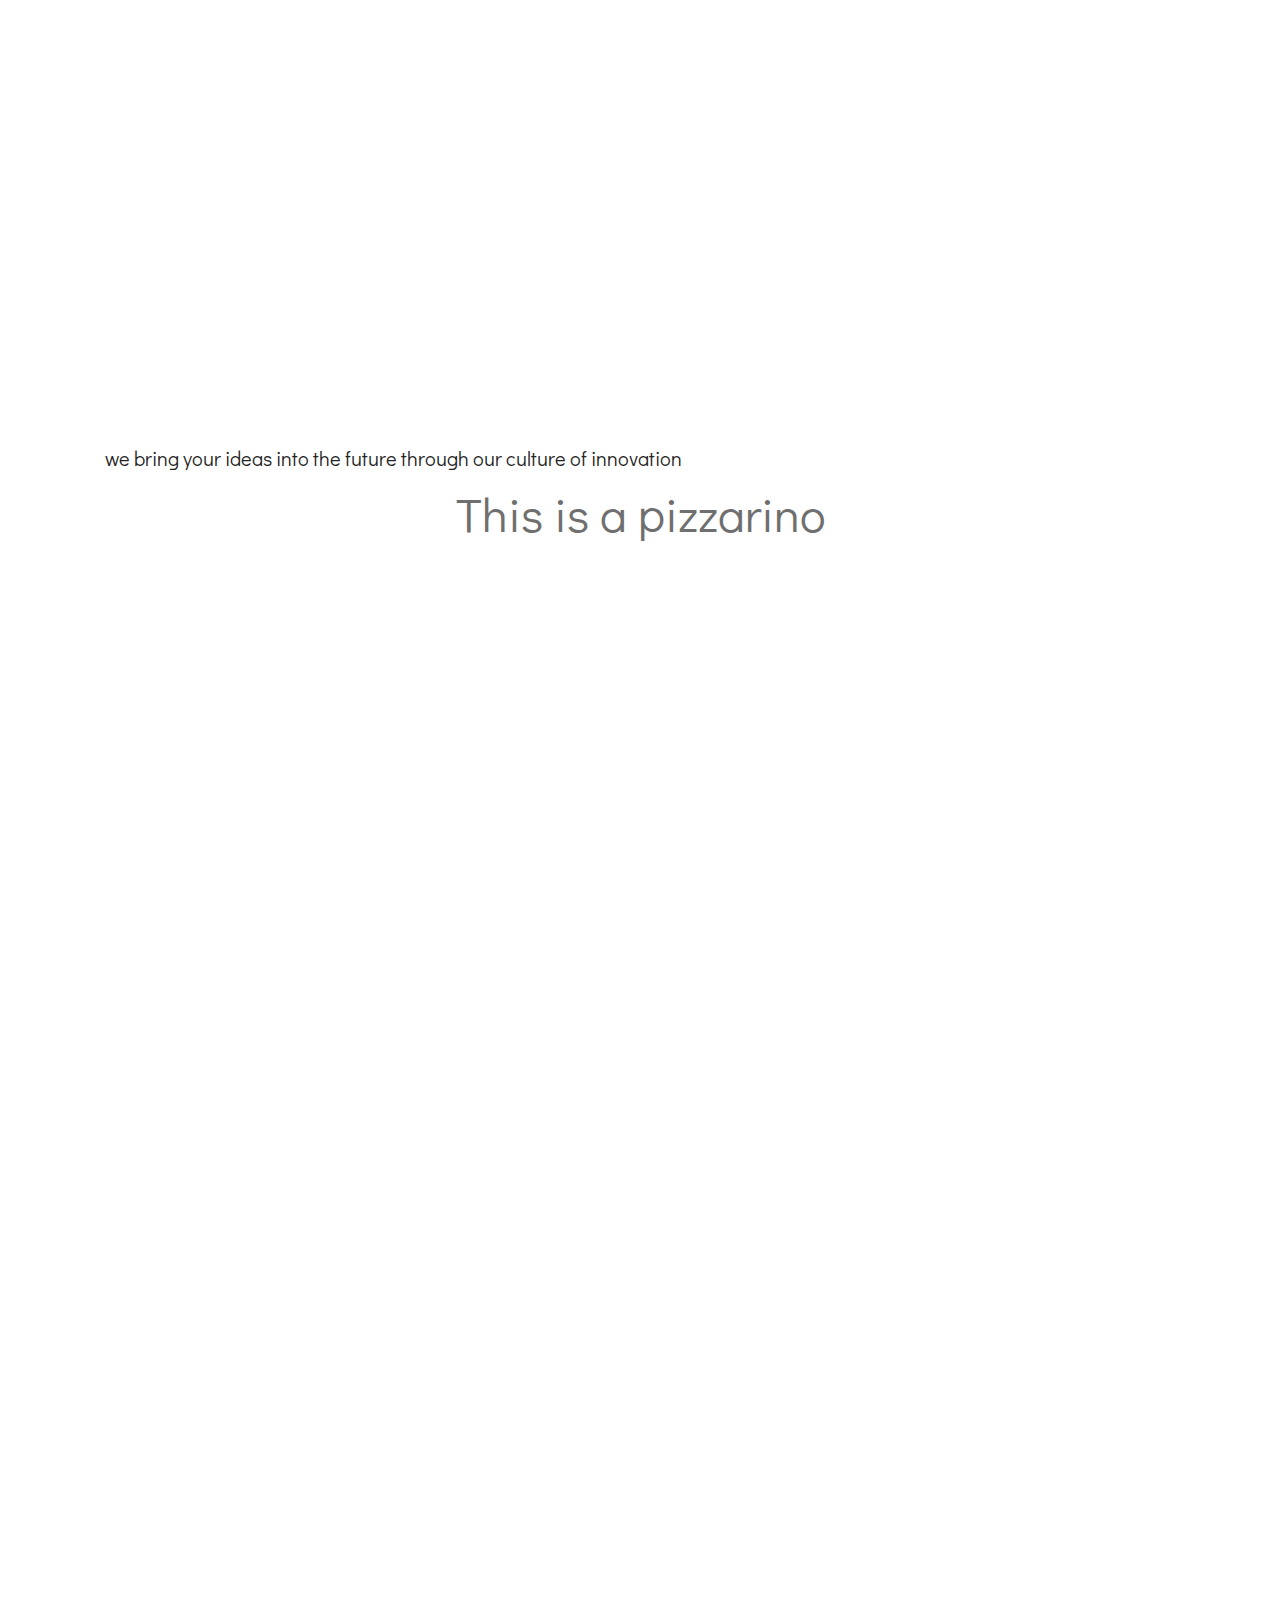
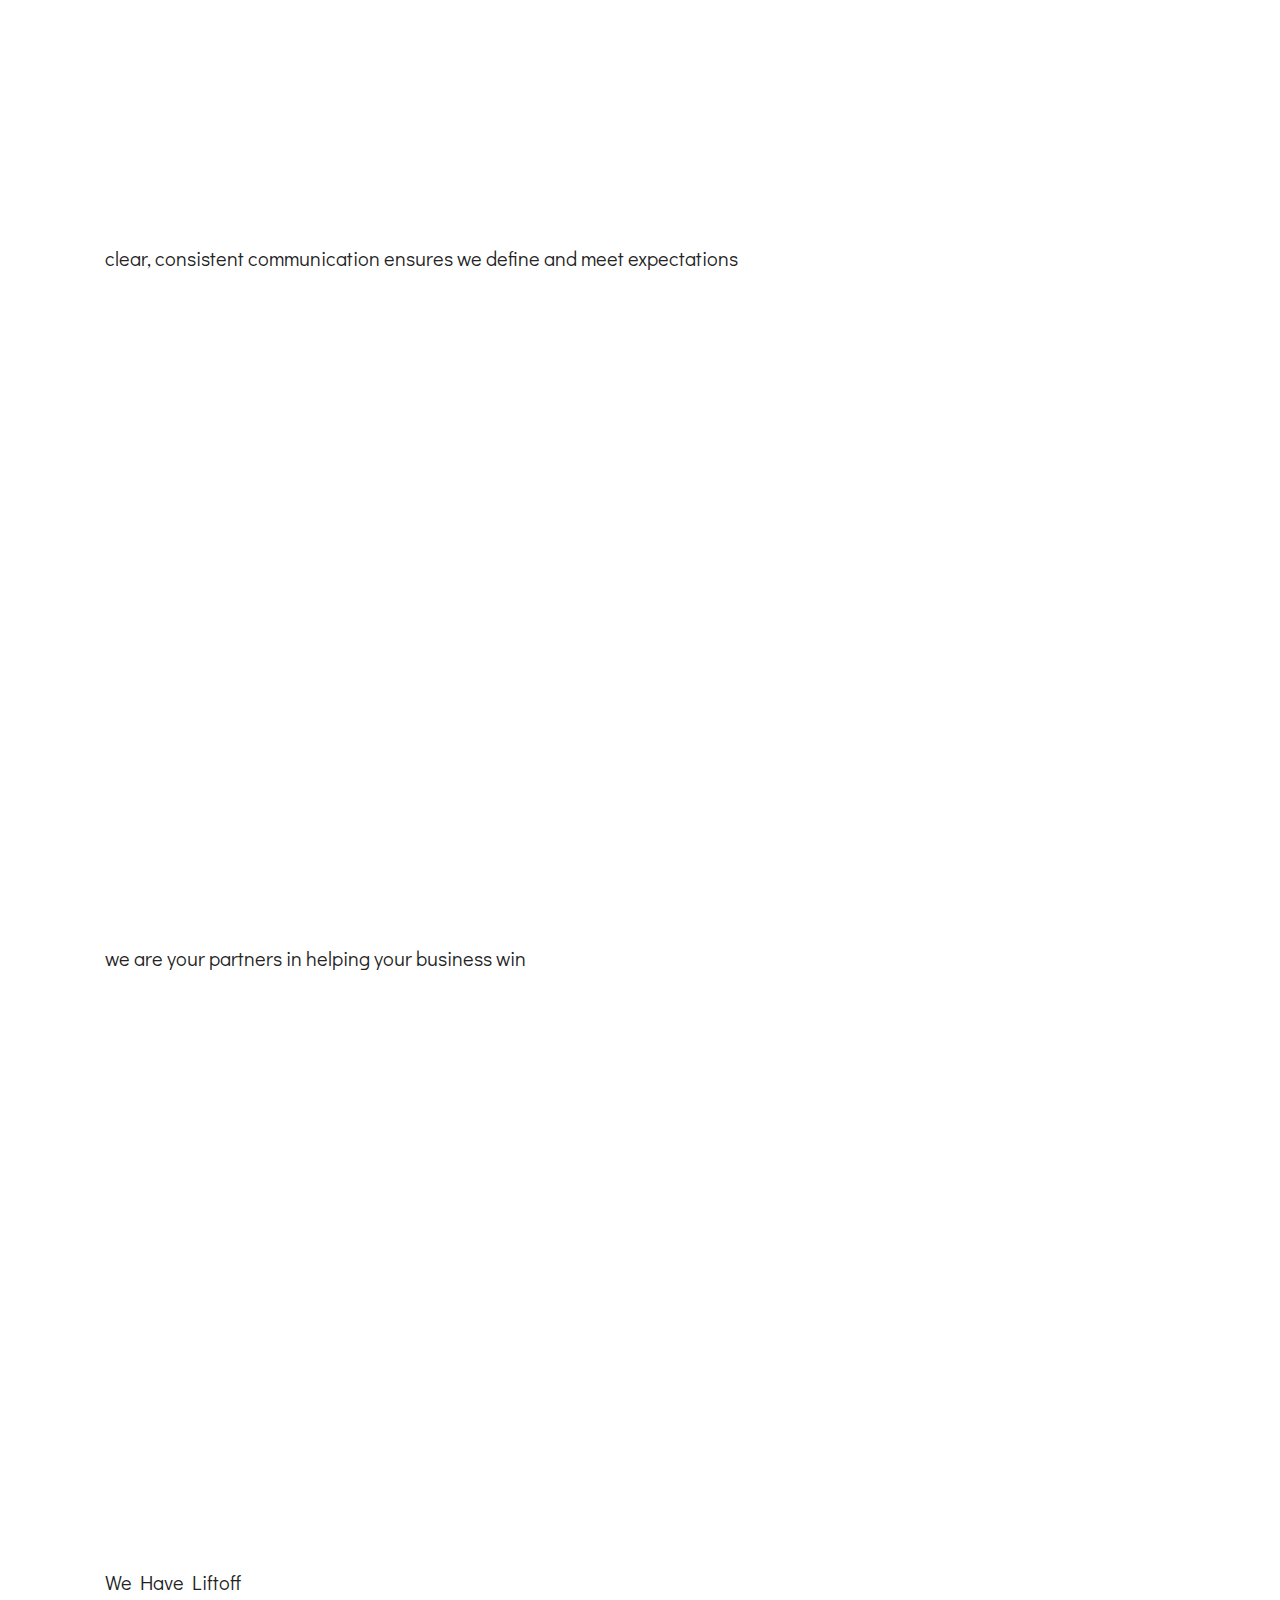
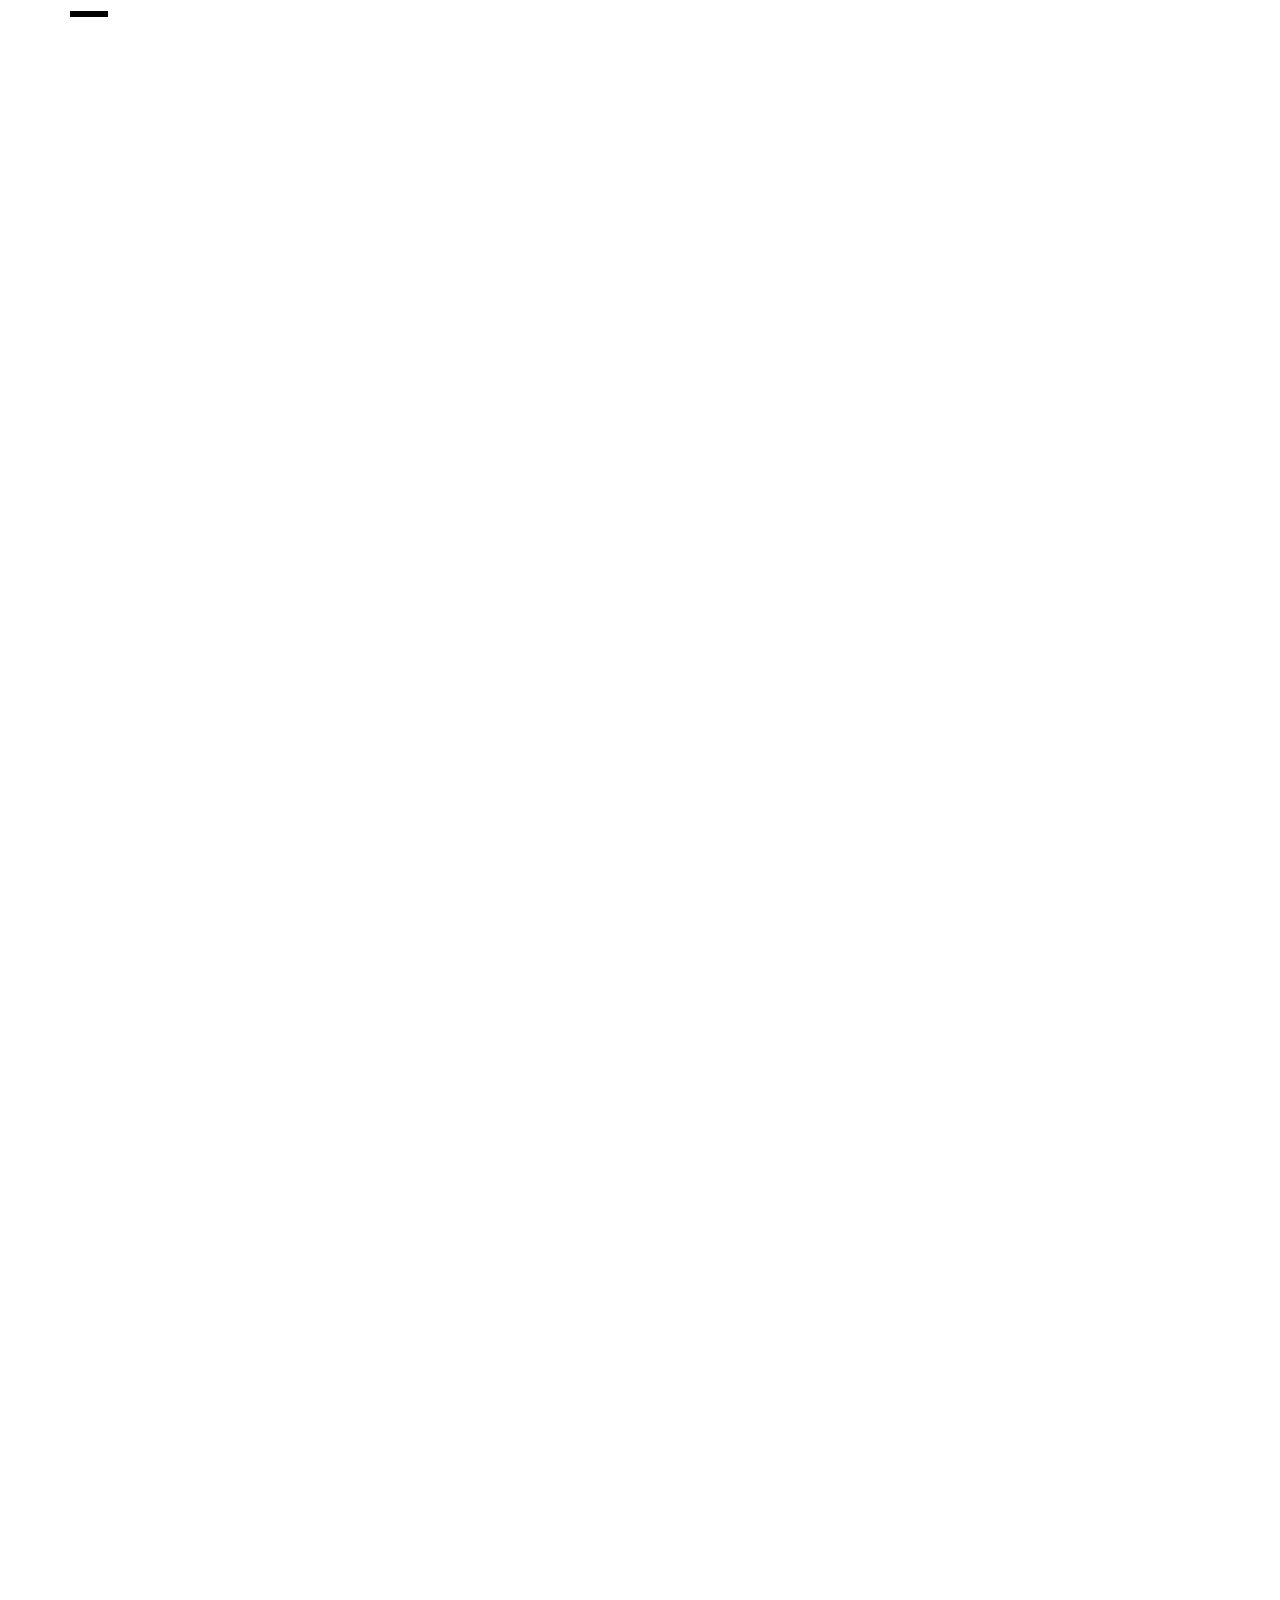
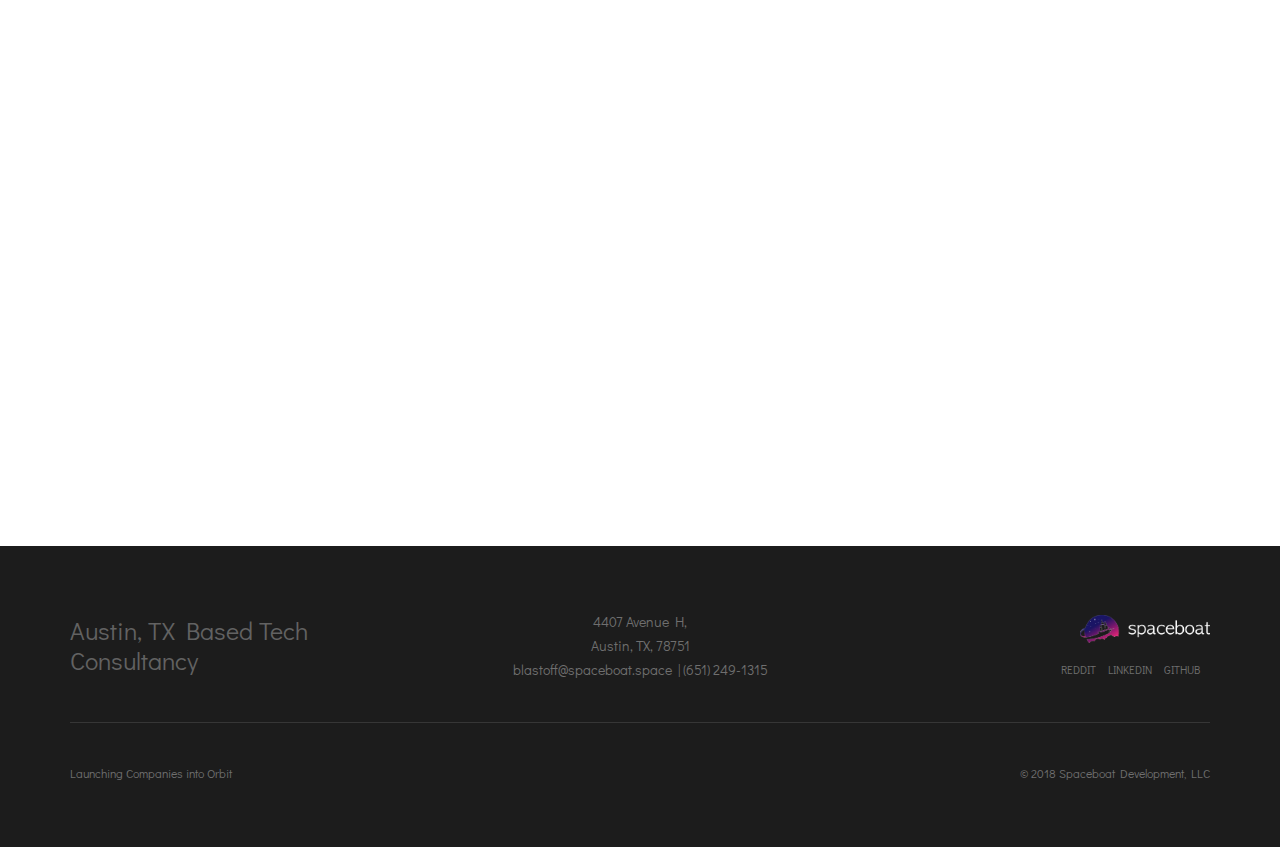
==== commit 1111d47b: "Updates" ====
--- a/index.html
+++ b/index.html
@@ -105,13 +105,14 @@
                                         <a href="#Video-Header">Home</a><i class="fa fa-angle-down dropdown-toggle" data-toggle="dropdown" aria-hidden="true"></i>
                                     </li>
                                     <!-- end menu item -->
-                                    <li class="dropdown simple-dropdown"><a href="blog.html" title="Blog">Pages</a><i class="fa fa-angle-down dropdown-toggle" data-toggle="dropdown" aria-hidden="true"></i>
+                                    <li class="dropdown simple-dropdown"><a href="javascript:void(0);" title="Blog">Pages</a><i class="fa fa-angle-down dropdown-toggle" data-toggle="dropdown" aria-hidden="true"></i>
                                         <!-- start sub menu -->
                                         <ul class="dropdown-menu" role="menu">
-                                            <li class="dropdown"><a class="dropdown-toggle" data-toggle="dropdown" href="javascript:void(0);">Blog Standard</a></li>
-                                            <li class="dropdown"><a class="dropdown-toggle" data-toggle="dropdown" href="javascript:void(0);">Blog Classic</a></li>
-                                            <li class="dropdown"><a class="dropdown-toggle" data-toggle="dropdown" href="javascript:void(0);">Blog List</a></li>
-                                            <li class="dropdown"><a class="dropdown-toggle" data-toggle="dropdown" href="javascript:void(0);">Blog Grid</a></li>
+                                            <li class="dropdown"><a class="dropdown-toggle" data-toggle="dropdown" href="javascript:void(0);">About</a></li>
+                                            <li class="dropdown"><a class="dropdown-toggle" data-toggle="dropdown" href="javascript:void(0);">Spaceboat +</a></li>
+                                            <li class="dropdown"><a class="dropdown-toggle" data-toggle="dropdown" href="javascript:void(0);">Blog</a></li>
+                                            <li class="dropdown"><a class="dropdown-toggle" data-toggle="dropdown" href="javascript:void(0);">Case Studies</a></li>
+                                            <li class="dropdown"><a class="dropdown-toggle" data-toggle="dropdown" href="javascript:void(0);">Contact</a></li>
                                         </ul>
                                         <!-- end sub menu -->
                                     </li>
@@ -119,10 +120,10 @@
                                     <li class="dropdown simple-dropdown"><a href="blog.html" title="Blog">Blog</a><i class="fa fa-angle-down dropdown-toggle" data-toggle="dropdown" aria-hidden="true"></i>
                                         <!-- start sub menu -->
                                         <ul class="dropdown-menu" role="menu">
-                                            <li class="dropdown"><a class="dropdown-toggle" data-toggle="dropdown" href="javascript:void(0);">Blog Standard</a></li>
-                                            <li class="dropdown"><a class="dropdown-toggle" data-toggle="dropdown" href="javascript:void(0);">Blog Classic</a></li>
-                                            <li class="dropdown"><a class="dropdown-toggle" data-toggle="dropdown" href="javascript:void(0);">Blog List</a></li>
-                                            <li class="dropdown"><a class="dropdown-toggle" data-toggle="dropdown" href="javascript:void(0);">Blog Grid</a></li>
+                                            <li class="dropdown"><a class="dropdown-toggle" data-toggle="dropdown" href="javascript:void(0);">Featured Post 1</a></li>
+                                            <li class="dropdown"><a class="dropdown-toggle" data-toggle="dropdown" href="javascript:void(0);">Featured Post 2</a></li>
+                                            <li class="dropdown"><a class="dropdown-toggle" data-toggle="dropdown" href="javascript:void(0);">Featured Post 3</a></li>
+                                            <li class="dropdown"><a class="dropdown-toggle" data-toggle="dropdown" href="javascript:void(0);">Featured Post 4</a></li>
                                         </ul>
                                         <!-- end sub menu -->
                                     </li>
@@ -279,6 +280,7 @@
 	        <!-- start parallax section -->
 	        <section class="no-padding parallax xs-background-image-center cover-background" data-stellar-background-ratio="0.5" style="background-image:url('images/BG-3.png');">
 	            <div class="container-fluid one-third-screen position-relative md-height-600px sm-height-700px xs-height-450px">
+                <h3> This is a pizzarino </h3>
 	                <div class="slider-typography">
 	                    <div class="slider-text-middle-main">
 	                        <div class="slider-text-bottom text-left padding-70px-left xs-padding-15px-all">
@@ -601,7 +603,7 @@
                 <div class="row">
                     <div class="col-md-12 col-sm-12 center-col position-relative text-center">
                         <span class="text-extra-large text-white alt-font display-inline-block margin-5px-top margin-30px-right xs-no-margin-right xs-no-margin-top xs-margin-15px-bottom xs-width-100">Are you ready for liftoff?</span>
-                        <a href="https://themeforest.net/user/themezaa/portfolio?ref=themezaa" target="_blank" class="btn btn-white btn-medium vertical-align-top xs-no-margin-right btn-rounded">Contact Us <i class="fa fa-phone"></i></a>
+                        <a href="contact.html" target="_blank" class="btn btn-white btn-medium vertical-align-top xs-no-margin-right btn-rounded">Contact Us <i class="fa fa-phone"></i></a>
                     </div>
                 </div>
             </div>
@@ -710,7 +712,9 @@
         <!-- end blog section -->
 
         <!-- start map section -->
-        <section class="no-padding one-second-screen sm-height-400px wow fadeIn"><iframe class="width-100 height-100" src="https://www.google.com/maps/embed?pb=!1m18!1m12!1m3!1d1722.2808385463911!2d-97.72693262413584!3d30.306537611078816!2m3!1f0!2f0!3f0!3m2!1i1024!2i768!4f13.1!3m3!1m2!1s0x8644ca715be7d2b1%3A0x2c9f2aac8caf808b!2s4407+Avenue+H%2C+Austin%2C+TX+78751!5e0!3m2!1sen!2sus!4v1542258470596"></iframe></section>
+        <section class="no-padding one-second-screen sm-height-400px wow fadeIn">
+            <iframe class="width-100 height-100" src="https://www.google.com/maps/embed?pb=!1m18!1m12!1m3!1d3444.5759175756602!2d-97.72723571557172!3d30.30613235726056!2m3!1f0!2f0!3f0!3m2!1i1024!2i768!4f13.1!3m3!1m2!1s0x8644cb8d5a8f6e7b%3A0x3b10d30c8c13f889!2sSpaceboat+Development%2C+LLC!5e0!3m2!1sen!2sus!4v1542834566177"></iframe>
+        </section>
         <!-- end map section -->
 
 
--- a/css/style.css
+++ b/css/style.css
@@ -3939,6 +3939,7 @@
 
 .container-fluid-overlay {
 	z-index: 1;
+	padding: 15px;
 	position: absolute;
 	vertical-align: middle;
 	top: 0; right: 0; bottom: 0; left: 0;
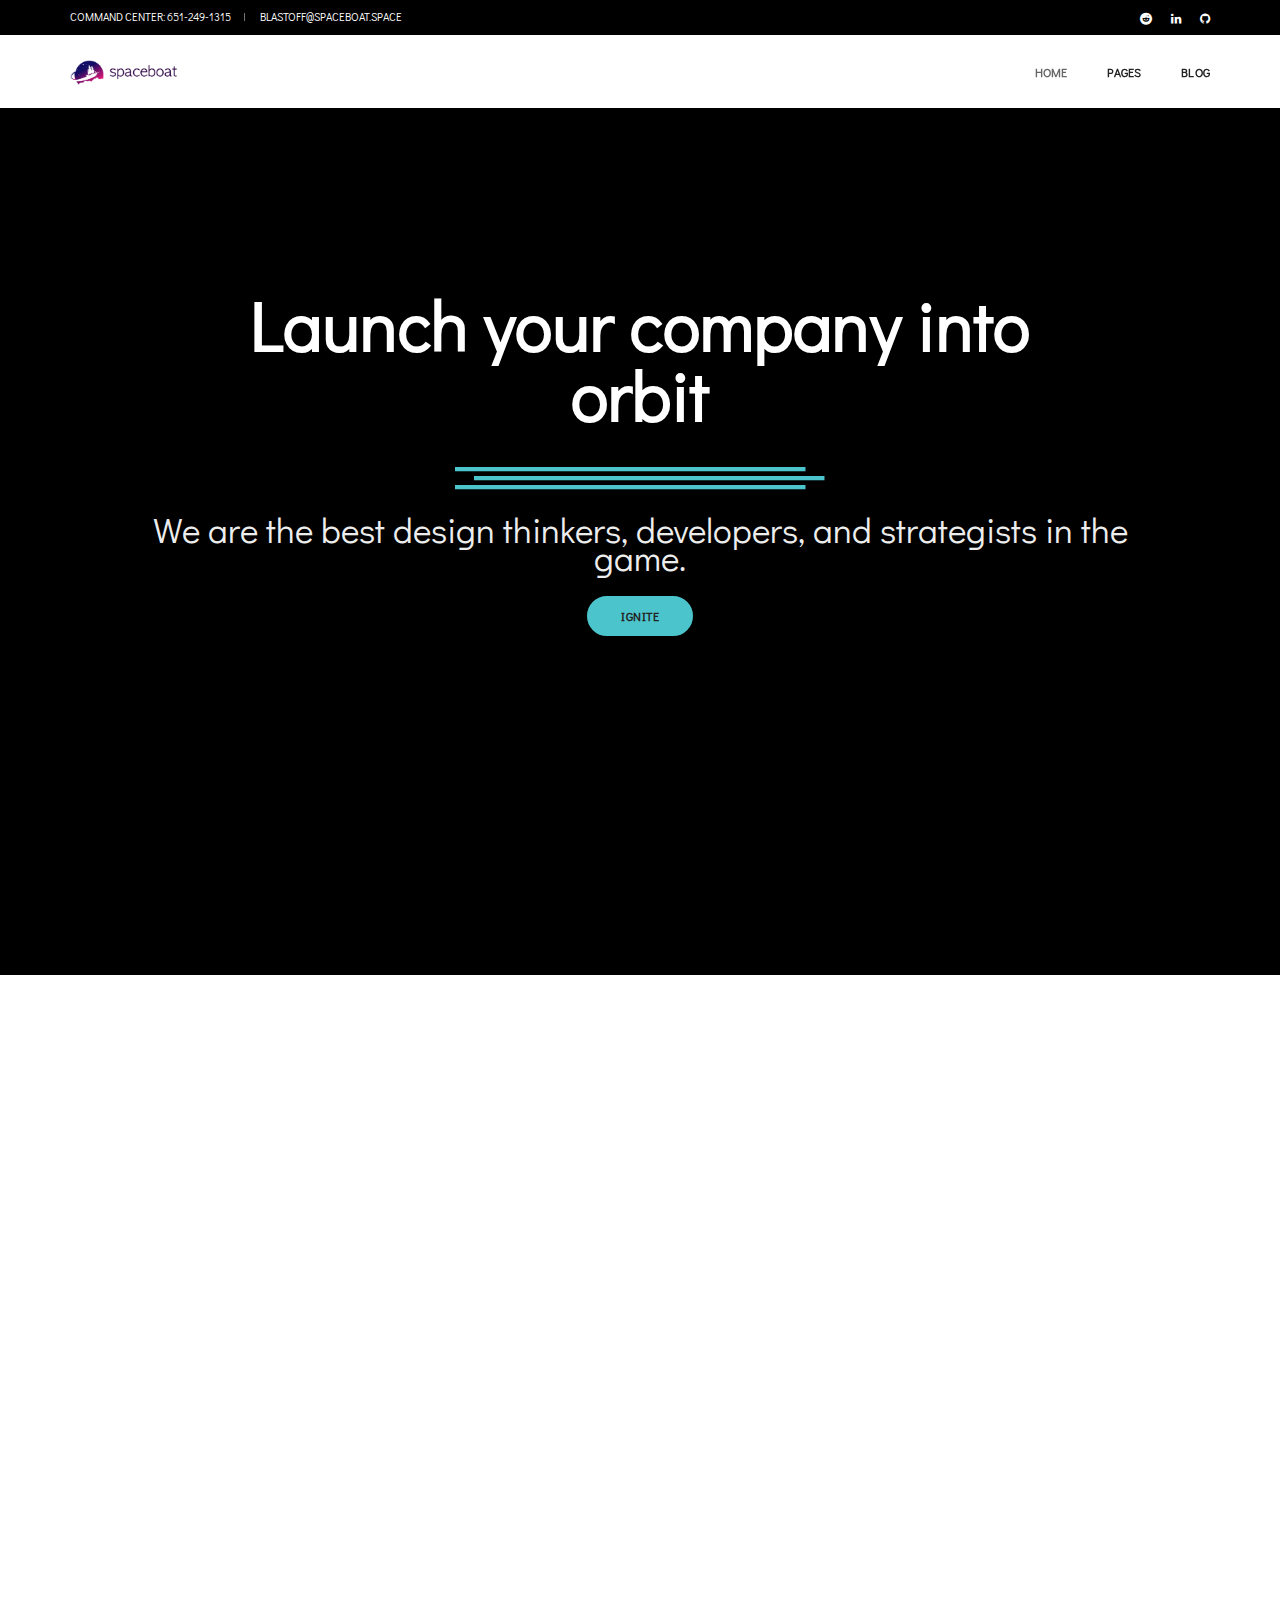
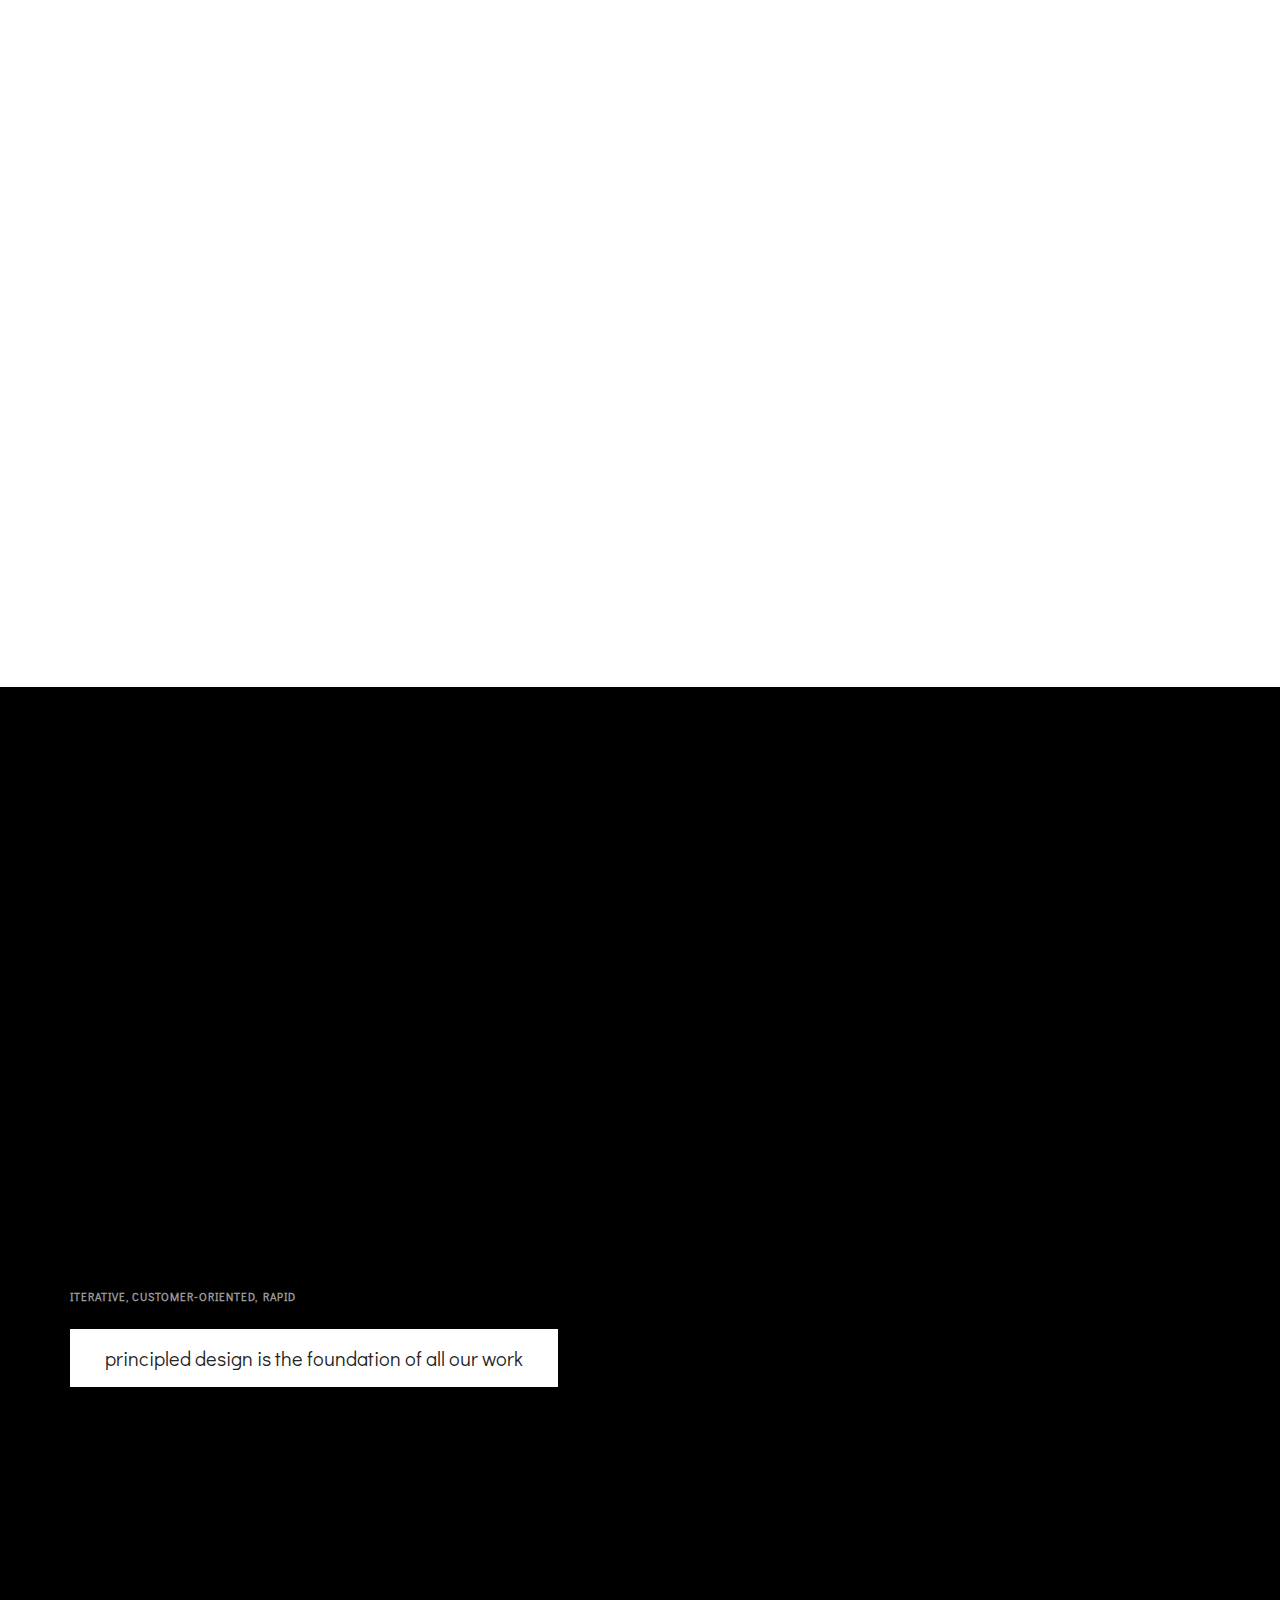
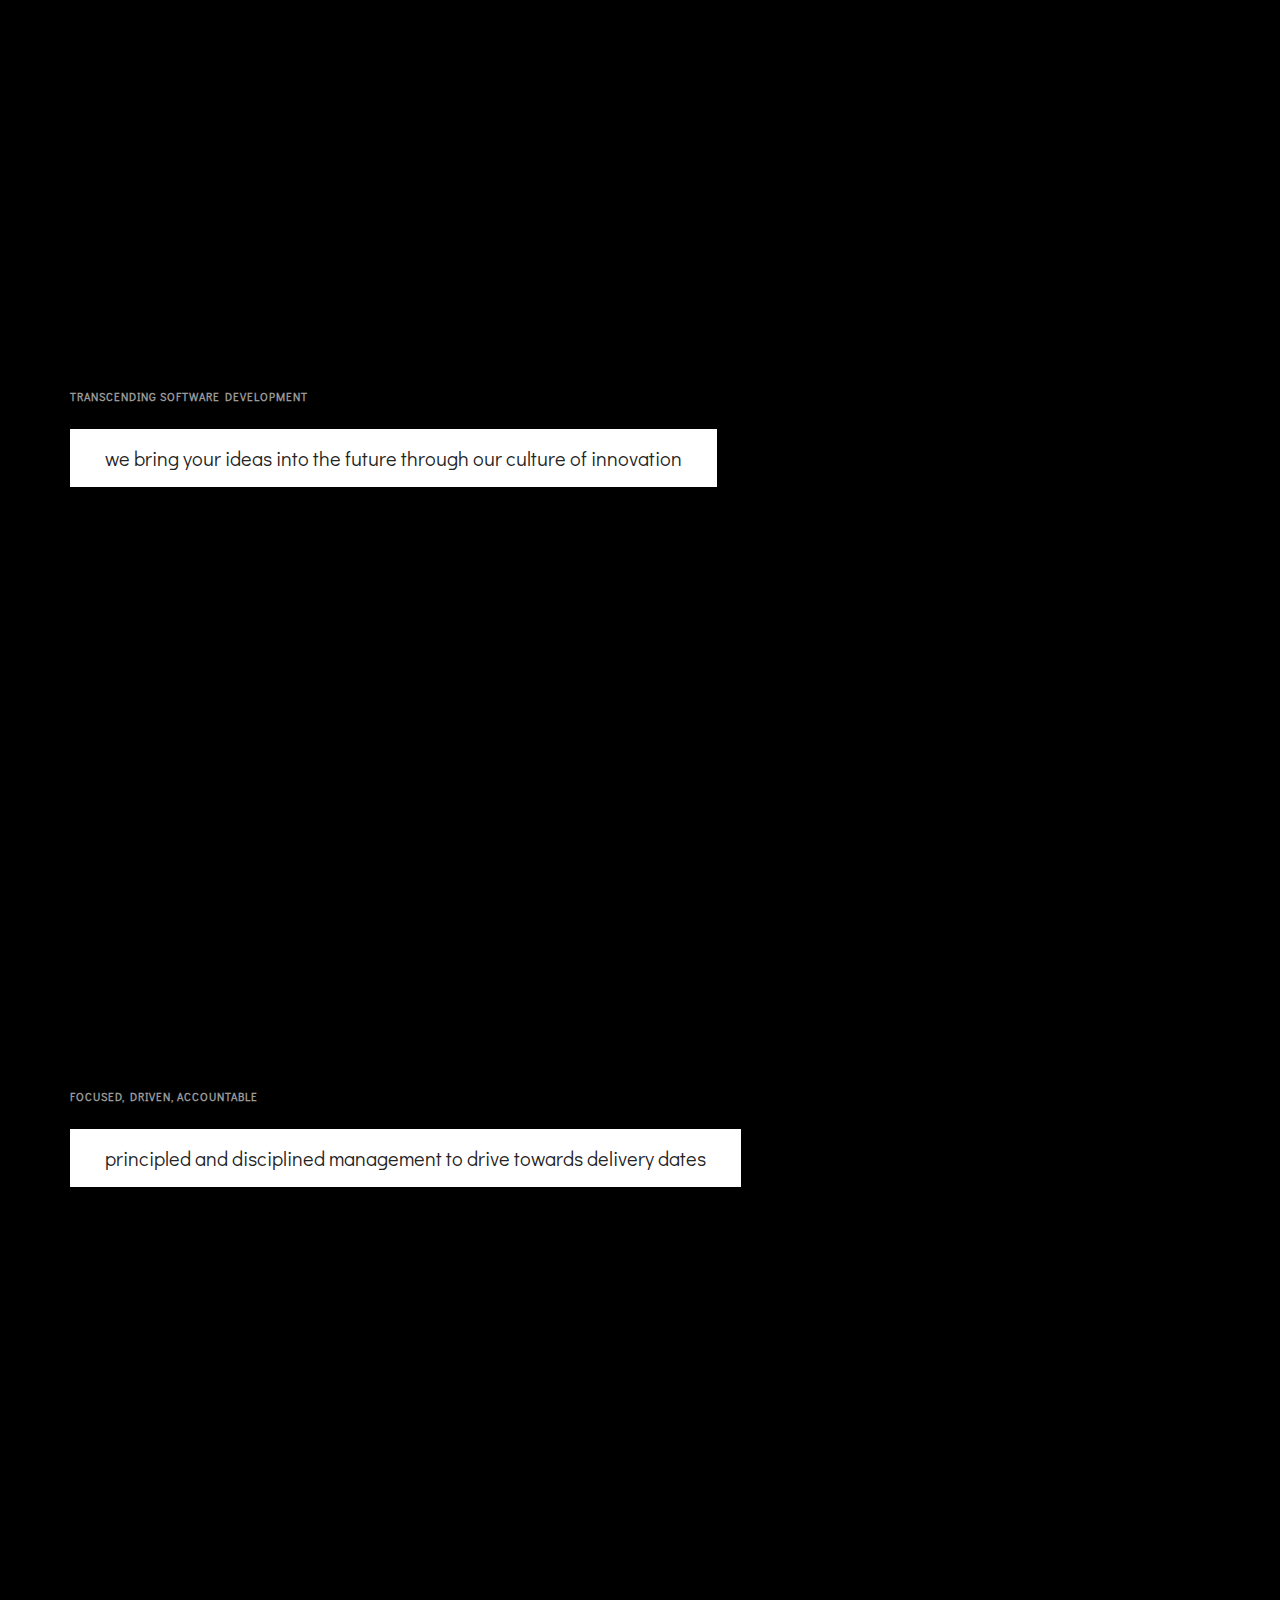
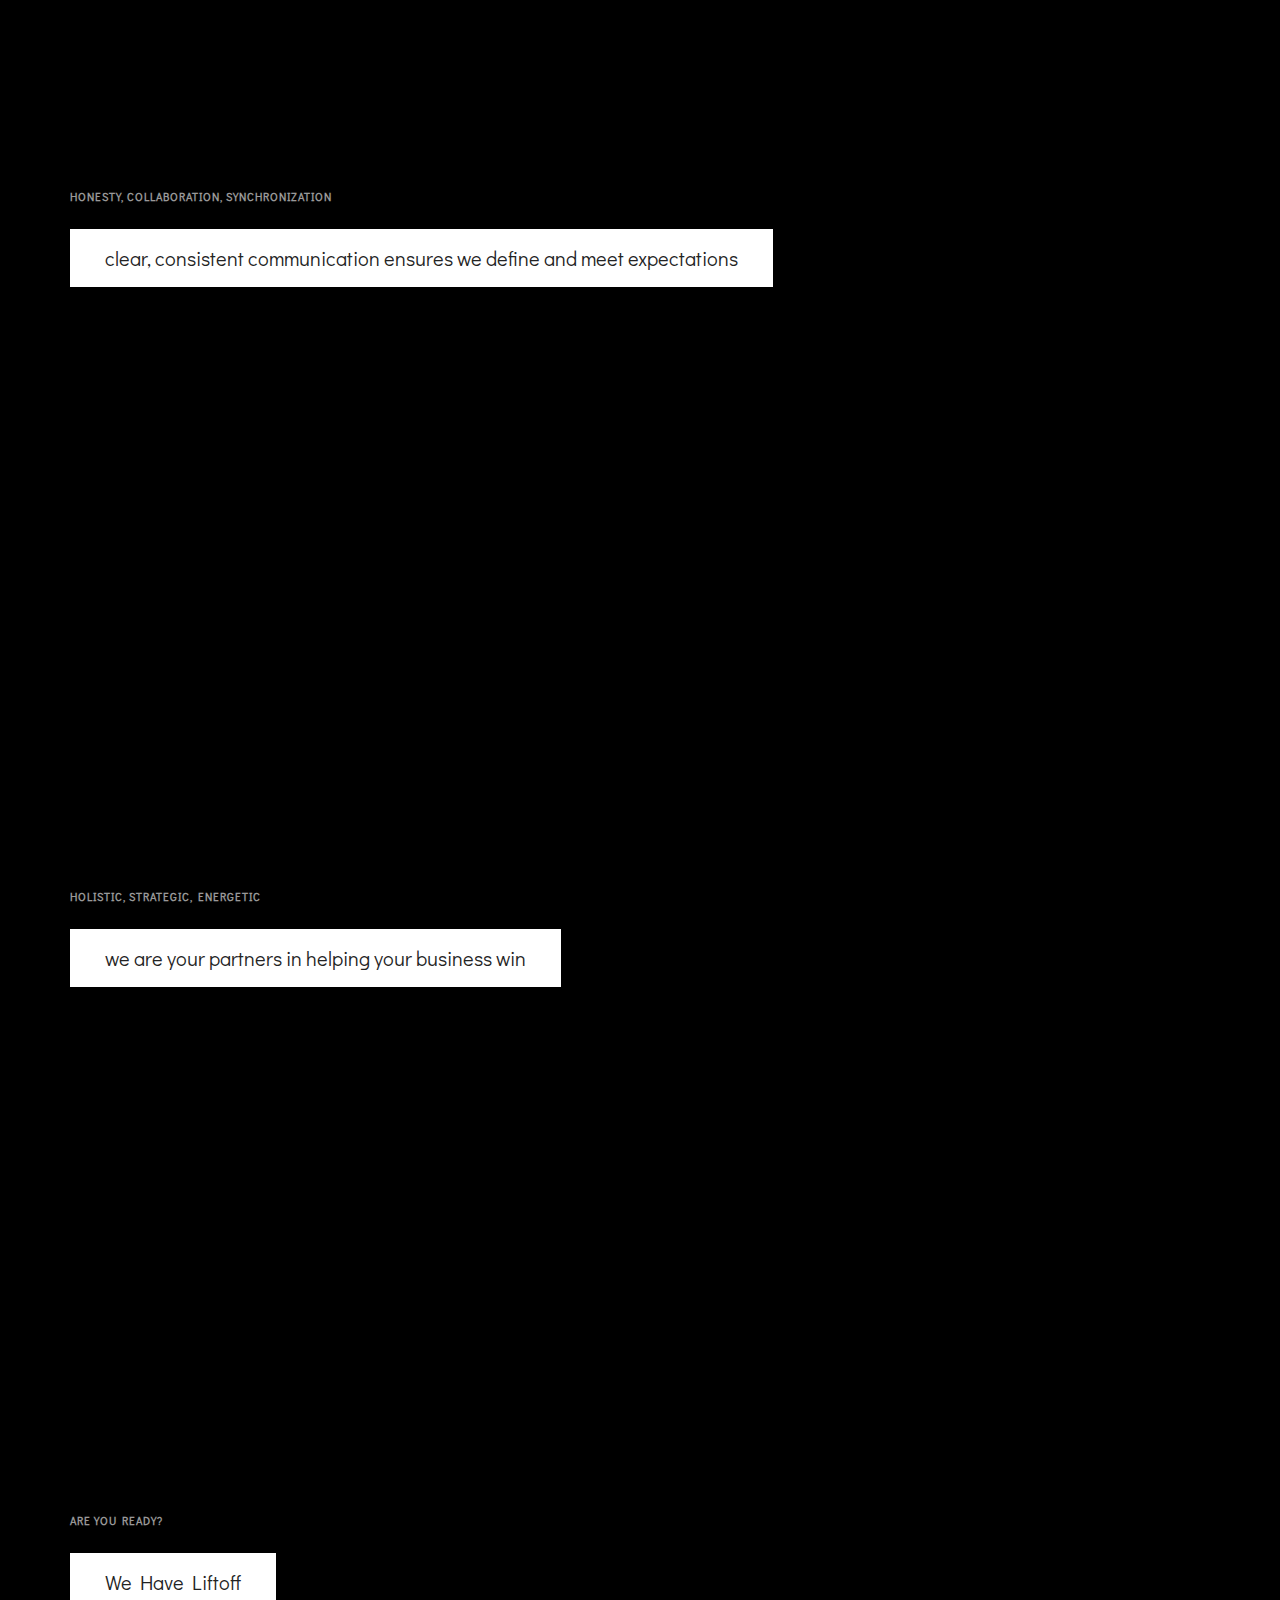
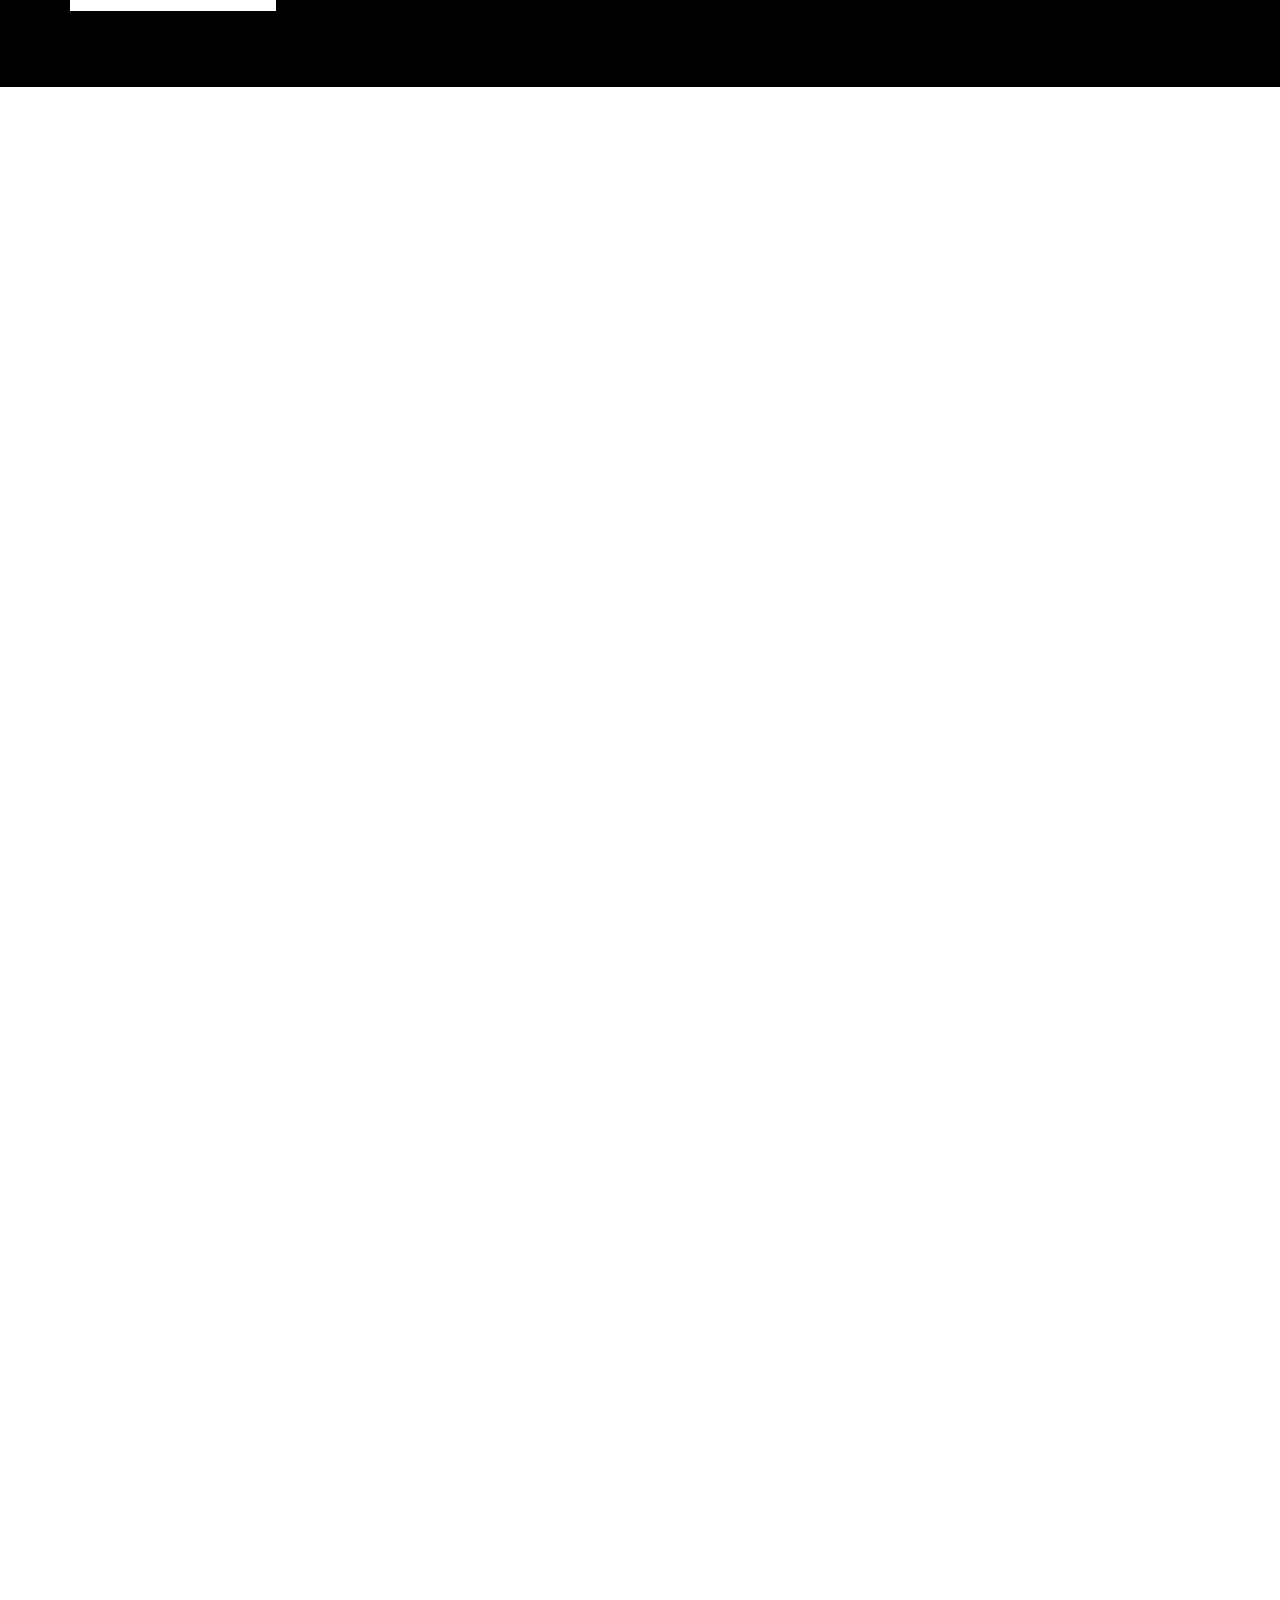
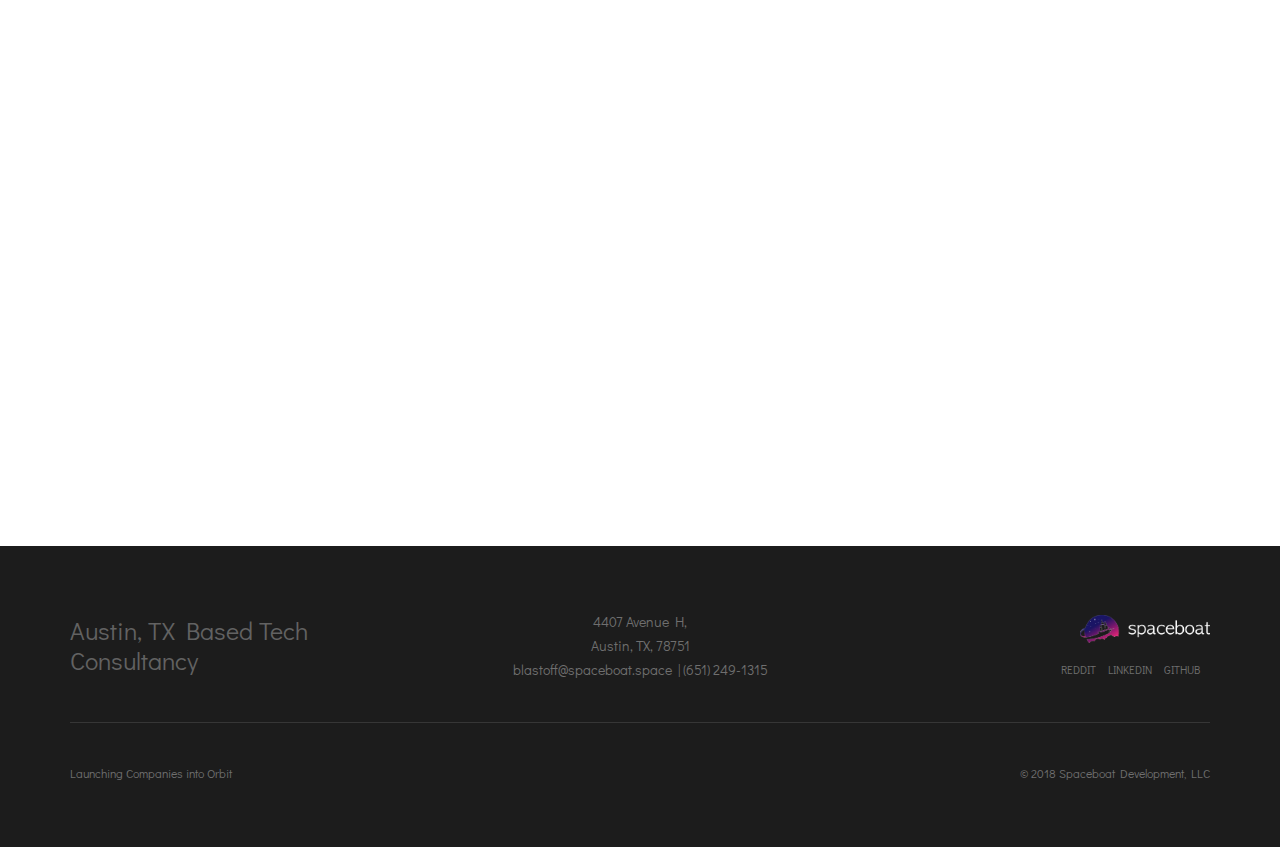
==== commit 3559b63a: "Further updates. Structureworks updated, contact form complete, integrated with AWS." ====
--- a/index.html
+++ b/index.html
@@ -110,9 +110,9 @@
                                         <ul class="dropdown-menu" role="menu">
                                             <li class="dropdown"><a class="dropdown-toggle" data-toggle="dropdown" href="javascript:void(0);">About</a></li>
                                             <li class="dropdown"><a class="dropdown-toggle" data-toggle="dropdown" href="javascript:void(0);">Spaceboat +</a></li>
-                                            <li class="dropdown"><a class="dropdown-toggle" data-toggle="dropdown" href="javascript:void(0);">Blog</a></li>
+                                            <li class="dropdown"><a class="dropdown-toggle" data-toggle="dropdown" href="blog.html">Blog</a></li>
                                             <li class="dropdown"><a class="dropdown-toggle" data-toggle="dropdown" href="javascript:void(0);">Case Studies</a></li>
-                                            <li class="dropdown"><a class="dropdown-toggle" data-toggle="dropdown" href="javascript:void(0);">Contact</a></li>
+                                            <li class="dropdown"><a class="dropdown-toggle" data-toggle="dropdown" href="contact.html">Contact</a></li>
                                         </ul>
                                         <!-- end sub menu -->
                                     </li>
@@ -246,7 +246,7 @@
 
 
 				<!-- start parallax section -->
-	        <section class="no-padding parallax xs-background-image-center cover-background" data-stellar-background-ratio="0.5" style="background-image:url('images/BG-1.png');">
+	        <section class="no-padding parallax xs-background-image-center cover-scaled-background" data-stellar-background-ratio="0.5" style="background-color: black; background-image:url('images/BG-1.png');">
 	            <div class="container-fluid one-third-screen position-relative md-height-600px sm-height-700px xs-height-450px">
 	                <div class="slider-typography">
 	                    <div class="slider-text-middle-main">
@@ -262,7 +262,7 @@
 	        </section>
 	        <!-- end parallax section -->
 	        <!-- start parallax section -->
-	        <section class="no-padding parallax xs-background-image-center cover-background" data-stellar-background-ratio="0.5" style="background-image:url('images/BG-2.png');">
+	        <section class="no-padding parallax xs-background-image-center cover-scaled-background" data-stellar-background-ratio="0.5" style="background-color: black; background-image:url('images/BG-2.png');">
 	            <div class="container-fluid one-third-screen position-relative md-height-600px sm-height-700px xs-height-450px">
 	                <div class="slider-typography">
 	                    <div class="slider-text-middle-main">
@@ -278,9 +278,9 @@
 	        </section>
 	        <!-- end parallax section -->
 	        <!-- start parallax section -->
-	        <section class="no-padding parallax xs-background-image-center cover-background" data-stellar-background-ratio="0.5" style="background-image:url('images/BG-3.png');">
+	        <section class="no-padding parallax xs-background-image-center cover-scaled-background" data-stellar-background-ratio="0.5" style="background-color: black; background-image:url('images/BG-3.png');">
 	            <div class="container-fluid one-third-screen position-relative md-height-600px sm-height-700px xs-height-450px">
-                <h3> This is a pizzarino </h3>
+                <!-- <div class="row visible-xs-block"> <h3> This is a pizzarino</h3> </div> -->
 	                <div class="slider-typography">
 	                    <div class="slider-text-middle-main">
 	                        <div class="slider-text-bottom text-left padding-70px-left xs-padding-15px-all">
@@ -295,7 +295,7 @@
 	        </section>
 	        <!-- end parallax section -->
 	        <!-- start parallax section -->
-	        <section class="no-padding parallax xs-background-image-center cover-background" data-stellar-background-ratio="0.5" style="background-image:url('images/BG-4.png');">
+	        <section class="no-padding parallax xs-background-image-center cover-scaled-background" data-stellar-background-ratio="0.5" style="background-color: black; background-image:url('images/BG-4.png');">
 	            <div class="container-fluid one-third-screen position-relative md-height-600px sm-height-700px xs-height-450px">
 	                <div class="slider-typography">
 	                    <div class="slider-text-middle-main">
@@ -311,7 +311,7 @@
 	        </section>
 	        <!-- end parallax section -->
 	        <!-- start parallax section -->
-	        <section class="no-padding parallax xs-background-image-center cover-background" data-stellar-background-ratio="0.5" style="background-image:url('images/BG-5.png');">
+	        <section class="no-padding parallax xs-background-image-center cover-scaled-background" data-stellar-background-ratio="0.5" style="background-color: black; background-image:url('images/BG-5.png');">
 	            <div class="container-fluid one-third-screen position-relative md-height-600px sm-height-700px xs-height-500px">
 	                <div class="slider-typography">
 	                    <div class="slider-text-middle-main">
@@ -327,7 +327,7 @@
 	        </section>
 	        <!-- end parallax section -->
 	        <!-- start parallax section -->
-	        <section class="no-padding parallax xs-background-image-center cover-background" data-stellar-background-ratio="0.5" style="background-image:url('images/BG-6.png');">
+	        <section class="no-padding parallax xs-background-image-center cover-scaled-background" data-stellar-background-ratio="0.5" style="background-color: black; background-image:url('images/BG-6.png');">
 	            <div class="container-fluid one-third-screen position-relative md-height-600px sm-height-700px xs-height-450px">
 	                <div class="slider-typography">
 	                    <div class="slider-text-middle-main">
@@ -598,7 +598,7 @@
         <!-- end pie chart section -->
 
         <!-- start call to action section -->
-        <section class="wow fadeIn padding-60px-tb sm-padding-40px-tb bg-deep-pink">
+        <section class="wow fadeIn padding-60px-tb sm-padding-40px-tb bg-magenta">
             <div class="container">
                 <div class="row">
                     <div class="col-md-12 col-sm-12 center-col position-relative text-center">
--- a/css/style.css
+++ b/css/style.css
@@ -338,6 +338,7 @@
 .bg-light-gray {background-color:#f7f7f7}
 .bg-very-light-gray {background-color:#fafafa}
 .bg-deep-pink {background-color:#48C4CB;}
+.bg-magenta {background-color: rgba(255, 33, 79, 1.0);}
 .bg-transparent-white { background-color: rgba(255,255,255,0.3); background: -moz-linear-gradient(left, rgba(255,255,255,0) 0%, rgba(255,255,255,0) 37%, rgba(255,255,255,1) 96%, rgba(255,255,255,1) 100%); background: -webkit-gradient(left top, right top, color-stop(0%, rgba(255,255,255,0)), color-stop(37%, rgba(255,255,255,0)), color-stop(96%, rgba(255,255,255,1)), color-stop(100%, rgba(255,255,255,1))); background: -webkit-linear-gradient(left, rgba(255,255,255,0) 0%, rgba(255,255,255,0) 37%, rgba(255,255,255,1) 96%, rgba(255,255,255,1) 100%); background: -o-linear-gradient(left, rgba(255,255,255,0) 0%, rgba(255,255,255,0) 37%, rgba(255,255,255,1) 96%, rgba(255,255,255,1) 100%); background: -ms-linear-gradient(left, rgba(255,255,255,0) 0%, rgba(255,255,255,0) 37%, rgba(255,255,255,1) 96%, rgba(255,255,255,1) 100%); background: linear-gradient(to right, rgba(255,255,255,0) 0%, rgba(255,255,255,0) 37%, rgba(255,255,255,1) 96%, rgba(255,255,255,1) 100%); filter: progid:DXImageTransform.Microsoft.gradient( startColorstr='#ffffff', endColorstr='#ffffff', GradientType=1 ); }
 .bg-transparent-black { background-color: rgba(0,0,0,0); background: -moz-linear-gradient(left, rgba(0,0,0,0) 0%, rgba(0,0,0,0) 37%, rgba(0,0,0,1) 96%, rgba(0,0,0,1) 100%); background: -webkit-gradient(left top, right top, color-stop(0%, rgba(0,0,0,0)), color-stop(37%, rgba(0,0,0,0)), color-stop(96%, rgba(0,0,0,1)), color-stop(100%, rgba(0,0,0,1))); background: -webkit-linear-gradient(left, rgba(0,0,0,0) 0%, rgba(0,0,0,0) 37%, rgba(0,0,0,1) 96%, rgba(0,0,0,1) 100%); background: -o-linear-gradient(left, rgba(0,0,0,0) 0%, rgba(0,0,0,0) 37%, rgba(0,0,0,1) 96%, rgba(0,0,0,1) 100%); background: -ms-linear-gradient(left, rgba(0,0,0,0) 0%, rgba(0,0,0,0) 37%, rgba(0,0,0,1) 96%, rgba(0,0,0,1) 100%); background: linear-gradient(to right, rgba(0,0,0,0) 0%, rgba(0,0,0,0) 37%, rgba(0,0,0,1) 96%, rgba(0,0,0,1) 100%); filter: progid:DXImageTransform.Microsoft.gradient( startColorstr='#000000', endColorstr='#000000', GradientType=1 ); }
 .bg-white-opacity { background-color: rgba(255, 255, 255, 0.85); }
@@ -664,6 +665,7 @@
 
 .parallax {position: relative; background-size: cover; overflow: hidden; background-attachment: fixed  }
 .fix-background {position: relative;  background-size: cover; animation-duration: 0s; animation-fill-mode: none; -webkit-animation-duration: 0s;  -webkit-animation-fill-mode: none; -moz-animation-duration: 0s;  -moz-animation-fill-mode: none; -ms-animation-duration: 0s; -ms-animation-fill-mode: none; -o-animation-fill-mode: none; overflow: hidden; background-position: center center; background-repeat: no-repeat; background-attachment: fixed }
+.cover-scaled-background {position: relative !important; background-size: 100% !important; overflow: hidden !important; background-position: center !important; background-repeat: no-repeat !important;}
 .cover-background {position: relative !important; background-size: cover !important; overflow: hidden !important; background-position: center !important; background-repeat: no-repeat !important;}
 .background-size-inherit {background-size: inherit}
 .background-attachment-inherit {background-attachment: inherit}
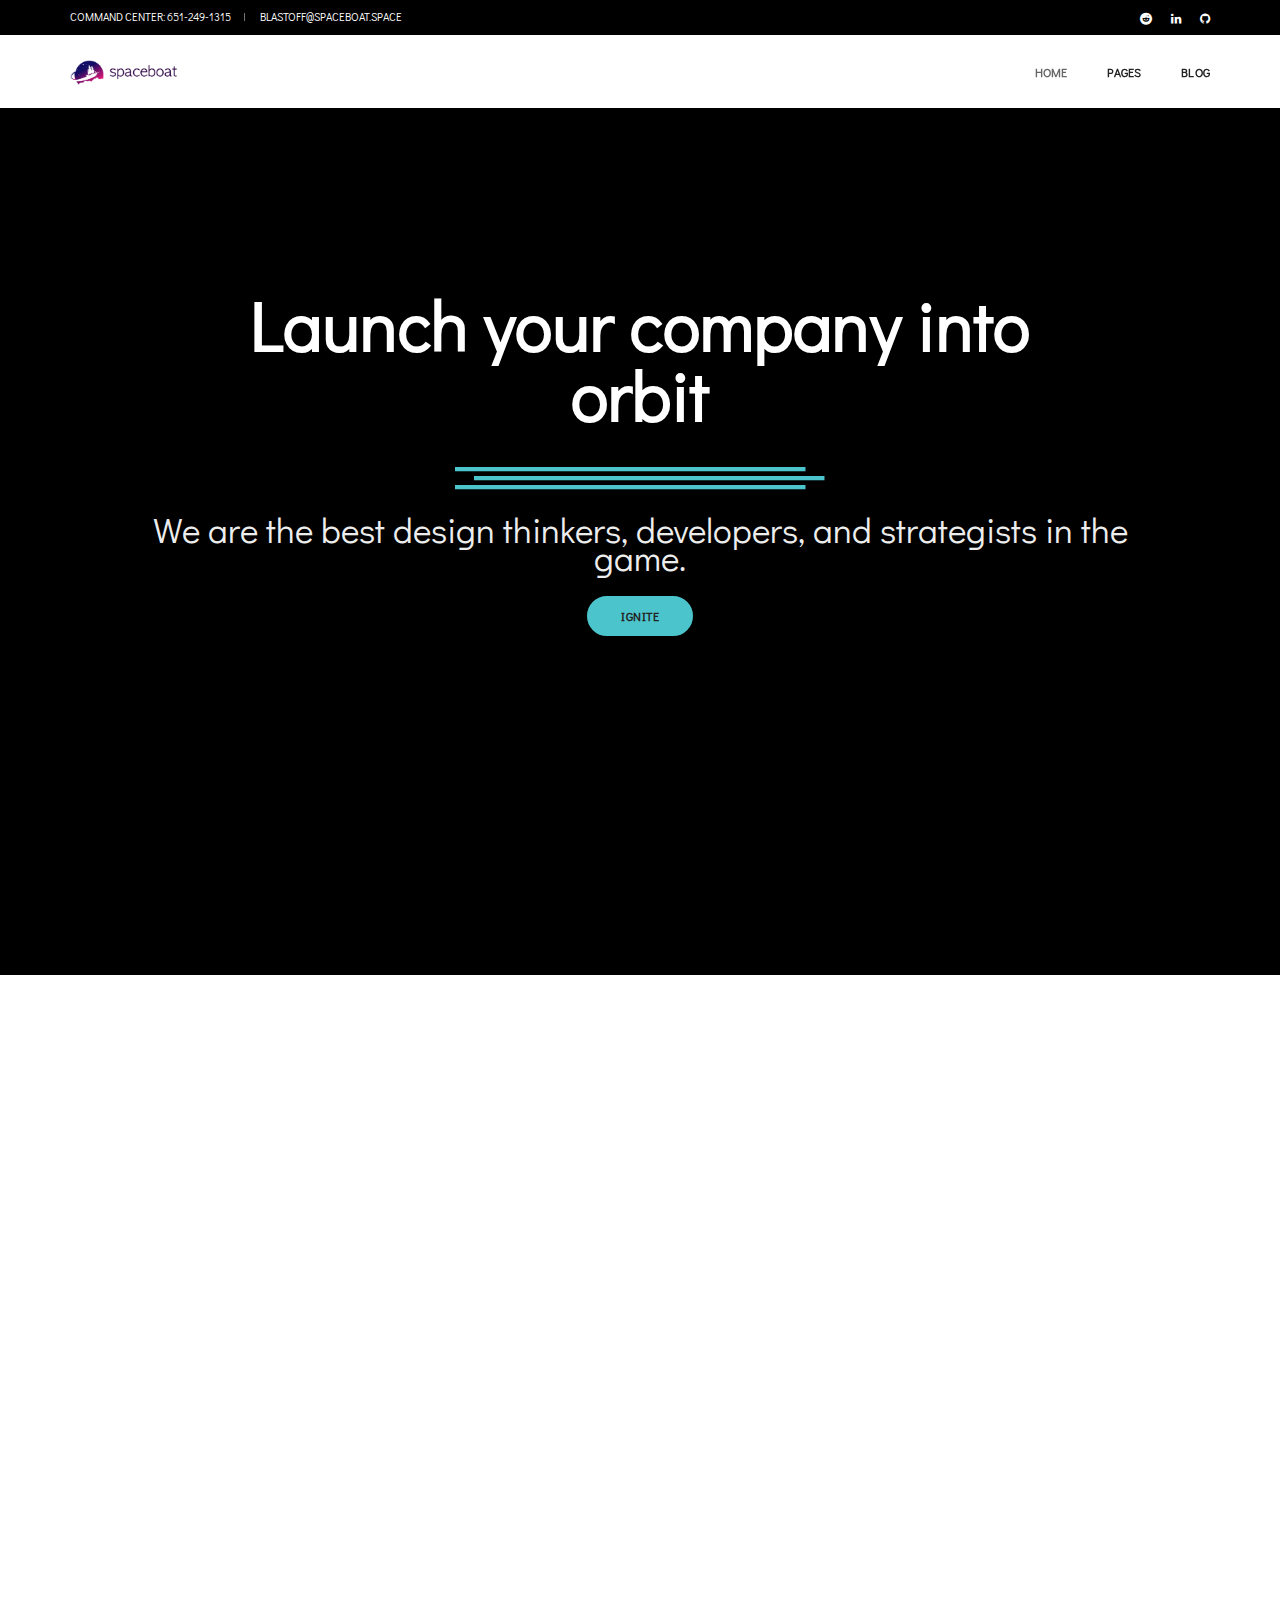
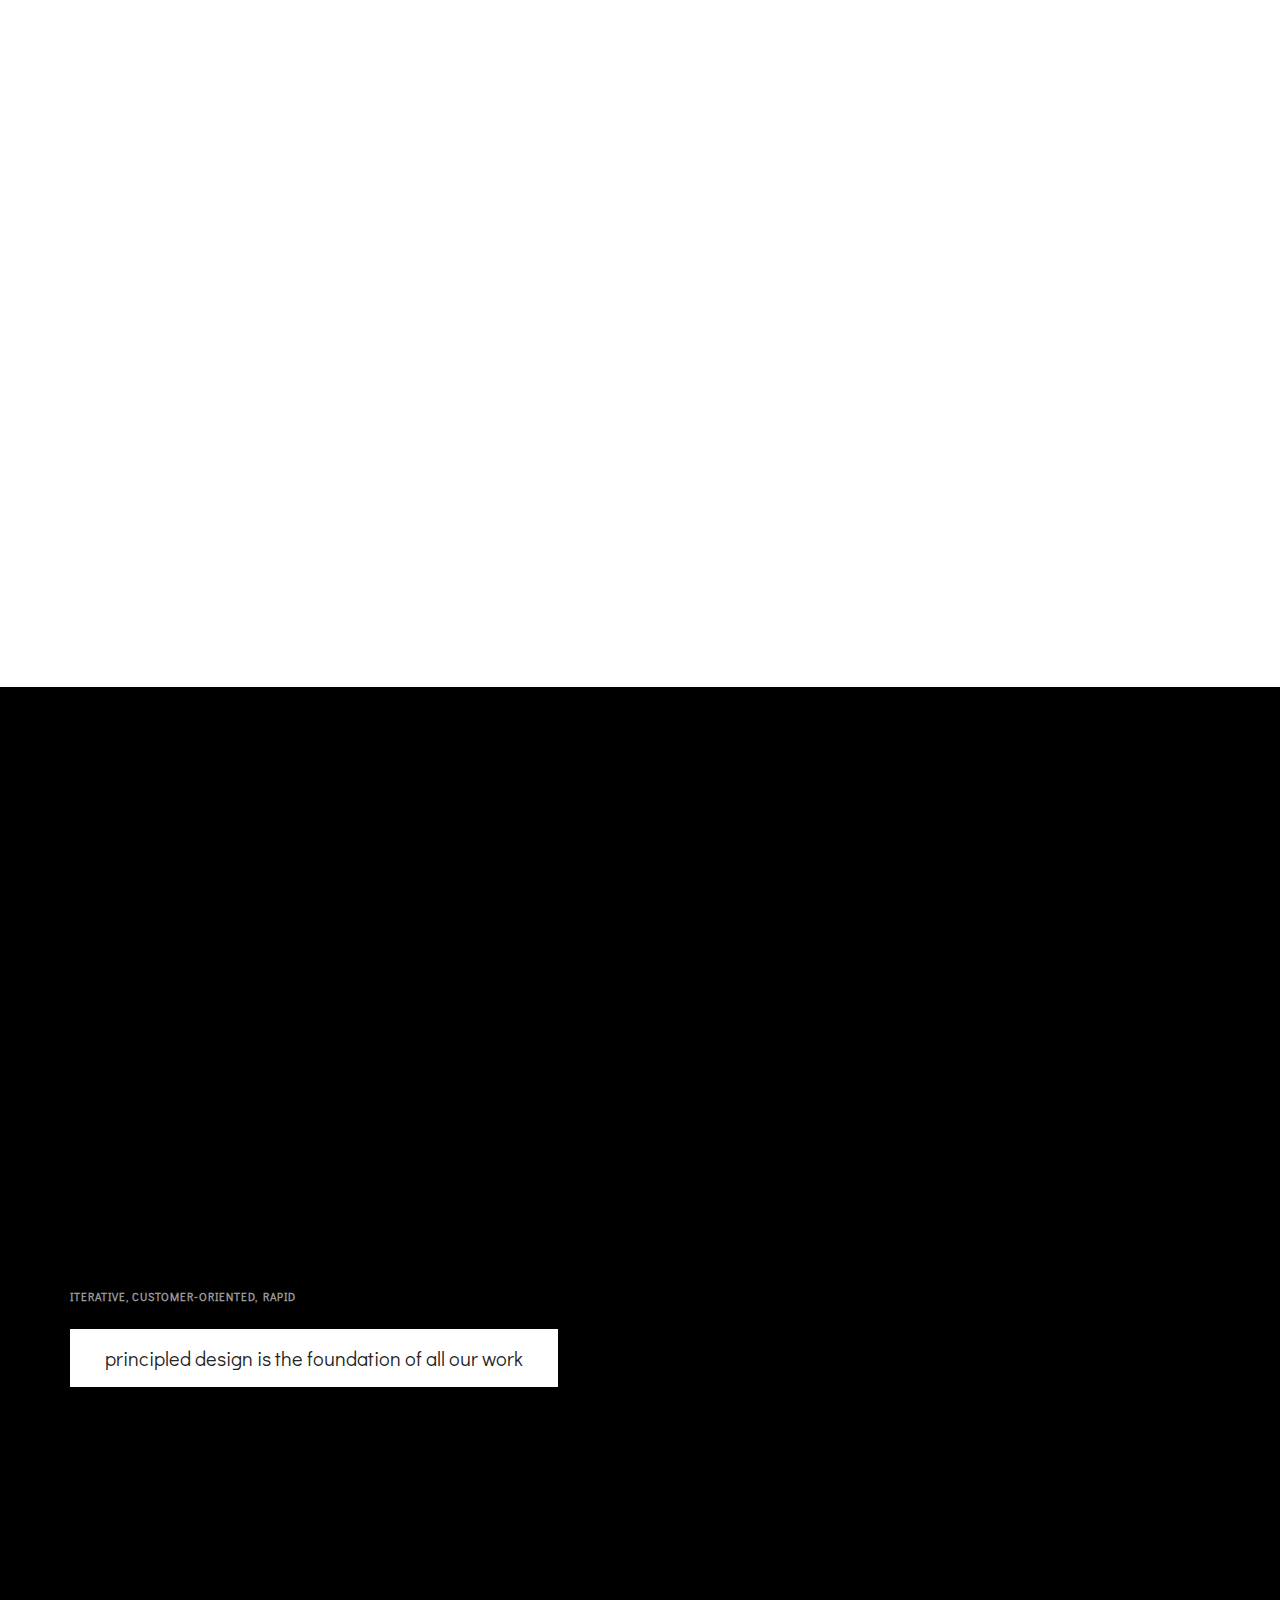
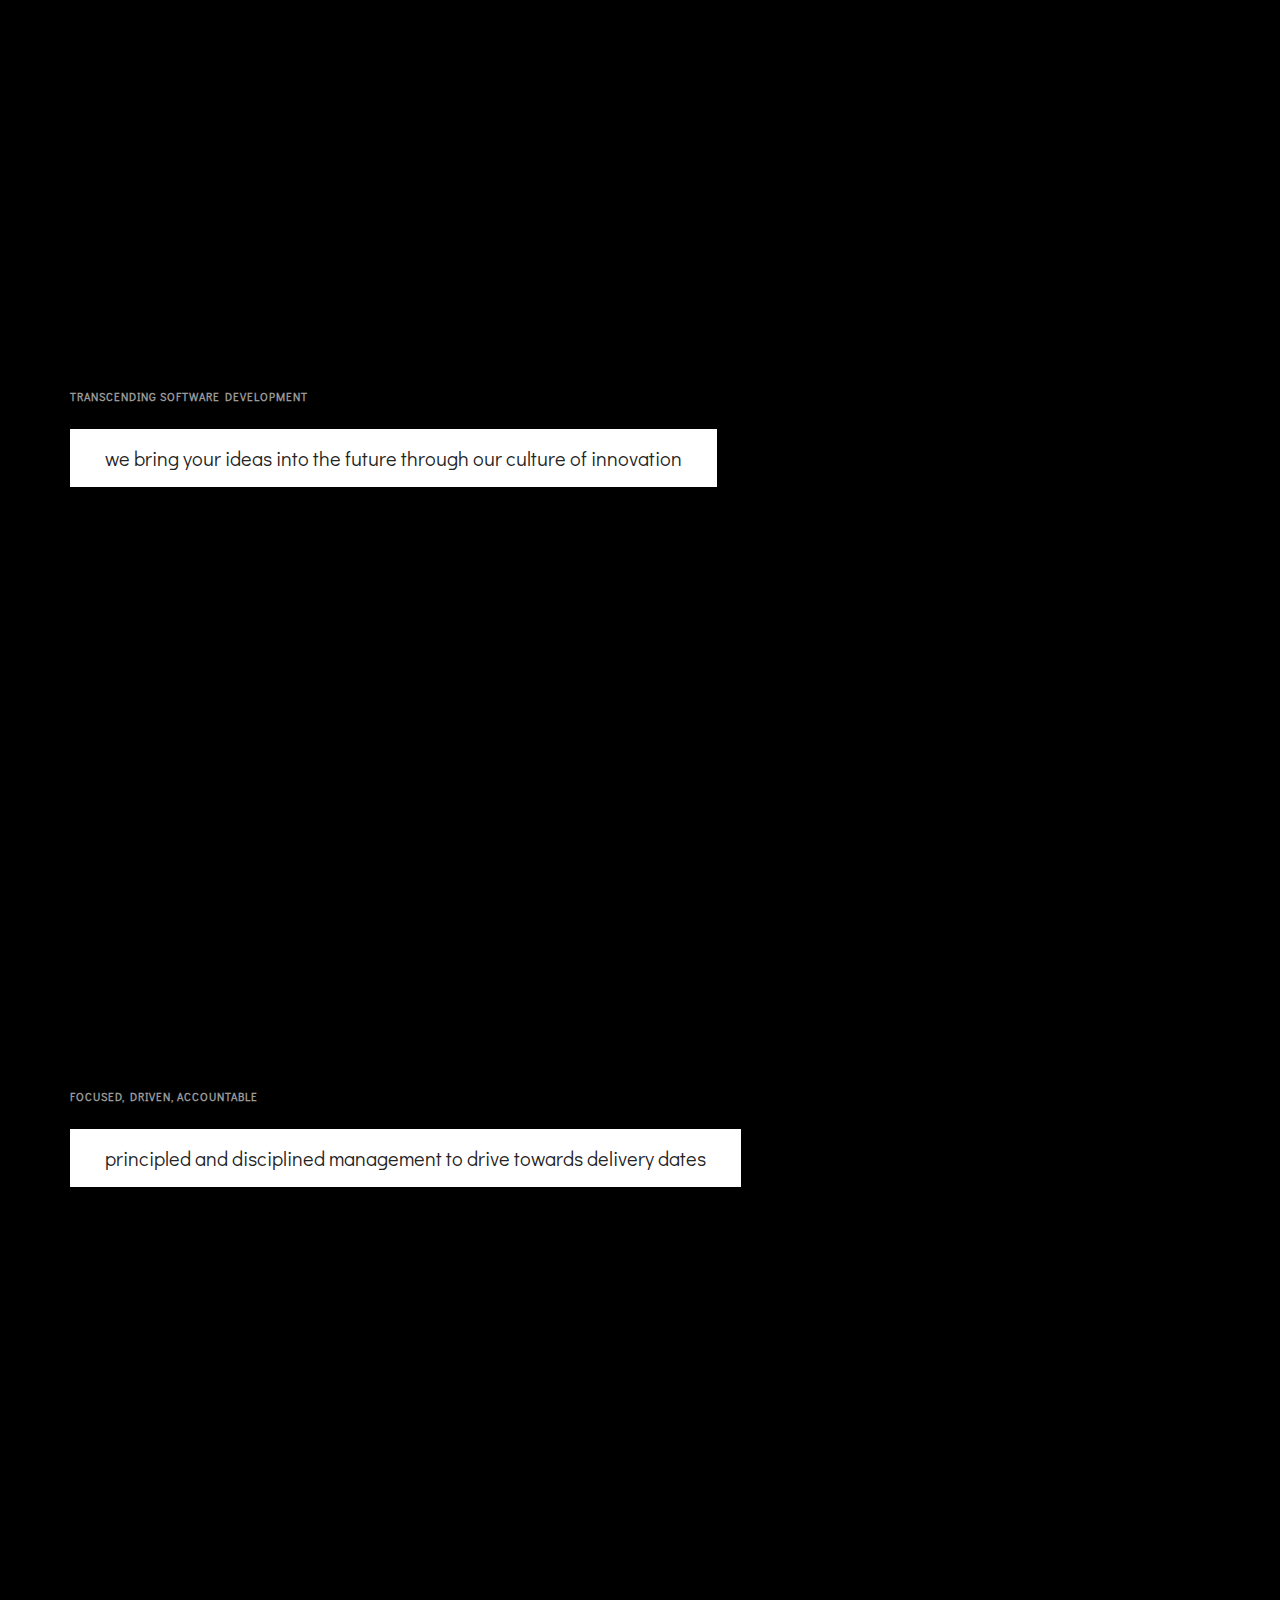
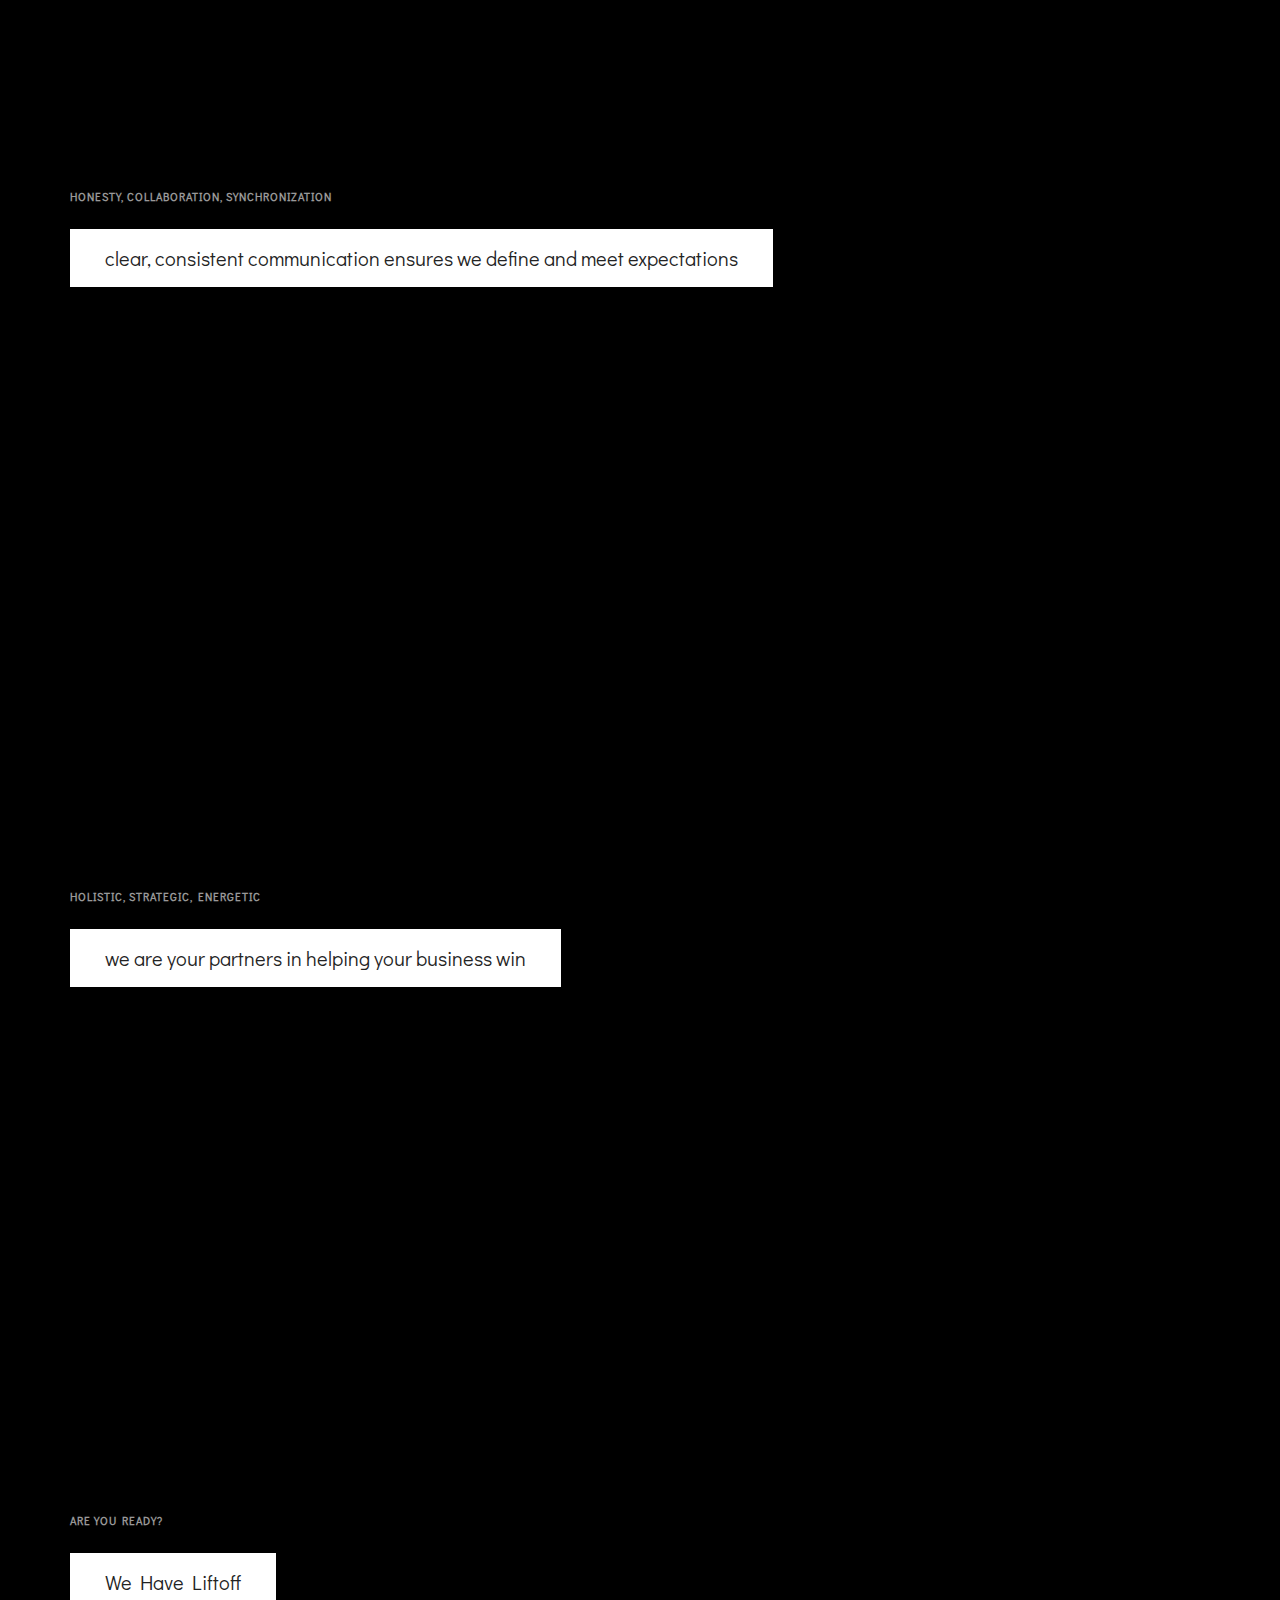
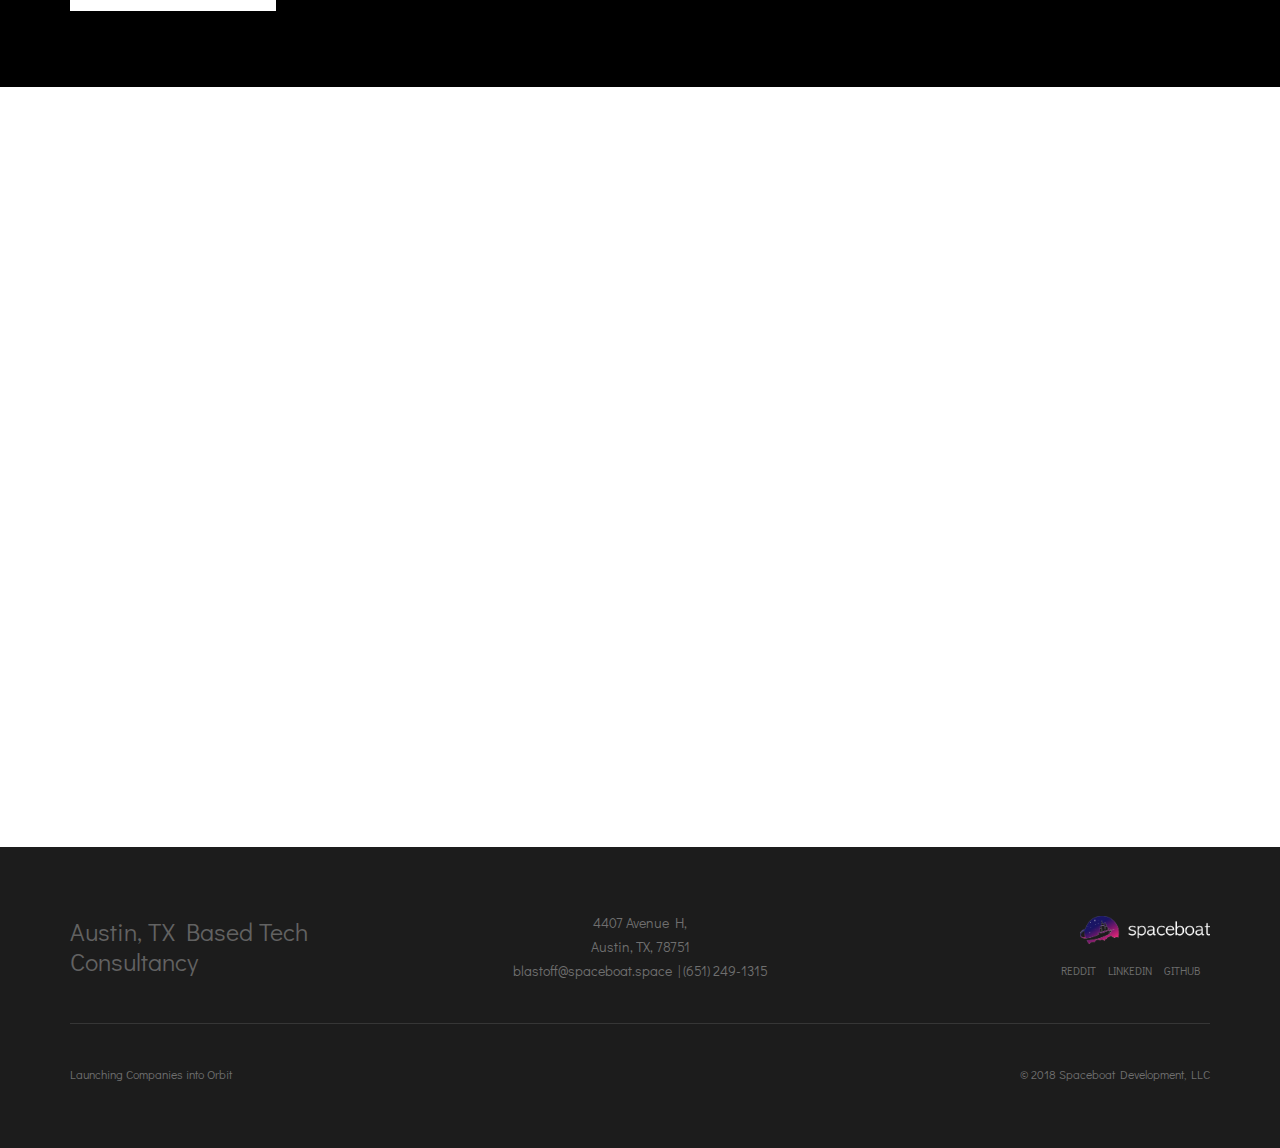
==== commit 587e2688: "Major update to manr update to many pages. Skrollr added. New about page. New blog post. New Blog pa" ====
--- a/index.html
+++ b/index.html
@@ -108,10 +108,10 @@
                                     <li class="dropdown simple-dropdown"><a href="javascript:void(0);" title="Blog">Pages</a><i class="fa fa-angle-down dropdown-toggle" data-toggle="dropdown" aria-hidden="true"></i>
                                         <!-- start sub menu -->
                                         <ul class="dropdown-menu" role="menu">
-                                            <li class="dropdown"><a class="dropdown-toggle" data-toggle="dropdown" href="javascript:void(0);">About</a></li>
-                                            <li class="dropdown"><a class="dropdown-toggle" data-toggle="dropdown" href="javascript:void(0);">Spaceboat +</a></li>
+                                            <li class="dropdown"><a class="dropdown-toggle" data-toggle="dropdown" href="About-Spaceboat.html">About</a></li>
+                                            <!-- <li class="dropdown"><a class="dropdown-toggle" data-toggle="dropdown" href="javascript:void(0);">Spaceboat +</a></li> -->
                                             <li class="dropdown"><a class="dropdown-toggle" data-toggle="dropdown" href="blog.html">Blog</a></li>
-                                            <li class="dropdown"><a class="dropdown-toggle" data-toggle="dropdown" href="javascript:void(0);">Case Studies</a></li>
+                                            <li class="dropdown"><a class="dropdown-toggle" data-toggle="dropdown" href="SleepDoc-Case.html;">Case Studies</a></li>
                                             <li class="dropdown"><a class="dropdown-toggle" data-toggle="dropdown" href="contact.html">Contact</a></li>
                                         </ul>
                                         <!-- end sub menu -->
@@ -120,10 +120,10 @@
                                     <li class="dropdown simple-dropdown"><a href="blog.html" title="Blog">Blog</a><i class="fa fa-angle-down dropdown-toggle" data-toggle="dropdown" aria-hidden="true"></i>
                                         <!-- start sub menu -->
                                         <ul class="dropdown-menu" role="menu">
-                                            <li class="dropdown"><a class="dropdown-toggle" data-toggle="dropdown" href="javascript:void(0);">Featured Post 1</a></li>
-                                            <li class="dropdown"><a class="dropdown-toggle" data-toggle="dropdown" href="javascript:void(0);">Featured Post 2</a></li>
+                                            <li class="dropdown"><a class="dropdown-toggle" data-toggle="dropdown" href="posts/threefold-criticality-12-18.html">Threefold Criticality</a></li>
+                                            <!-- <li class="dropdown"><a class="dropdown-toggle" data-toggle="dropdown" href="javascript:void(0);">Featured Post 2</a></li>
                                             <li class="dropdown"><a class="dropdown-toggle" data-toggle="dropdown" href="javascript:void(0);">Featured Post 3</a></li>
-                                            <li class="dropdown"><a class="dropdown-toggle" data-toggle="dropdown" href="javascript:void(0);">Featured Post 4</a></li>
+                                            <li class="dropdown"><a class="dropdown-toggle" data-toggle="dropdown" href="javascript:void(0);">Featured Post 4</a></li> -->
                                         </ul>
                                         <!-- end sub menu -->
                                     </li>
@@ -611,7 +611,7 @@
         <!-- end call to action section -->
 
         <!-- start explore work section -->
-        <section class="no-padding wow fadeIn bg-extra-dark-gray" id="services">
+        <!-- <section class="no-padding wow fadeIn bg-extra-dark-gray" id="services">
             <div class="container-fluid no-padding">
                 <div class="row equalize sm-equalize-auto no-margin">
                     <div class="col-md-6 col-sm-12 col-xs-12 position-relative sm-height-550px xs-height-350px cover-background wow slideInLeft" data-wow-duration="900ms" style="background-image: url('images/Stephen-Profile.png');"></div>
@@ -625,10 +625,16 @@
                     </div>
                 </div>
             </div>
-        </section>
+        </section> -->
         <!-- end explore work section -->
+
+
+
+
+
+
         <!-- start blog section -->
-        <section class="border-top border-color-extra-light-gray wow fadeIn">
+        <!-- <section class="border-top border-color-extra-light-gray wow fadeIn">
             <div class="container">
                 <div class="row">
                     <div class="col-lg-5 col-md-6 col-sm-6 col-xs-12 center-col margin-eight-bottom sm-margin-40px-bottom xs-margin-30px-bottom text-center">
@@ -636,26 +642,26 @@
                         <h5 class="alt-font text-extra-dark-gray font-weight-600">Find out what's been on our mind lately.</h5>
                     </div>
                 </div>
-                <div class="row sm-col-2-nth">
+                <div class="row sm-col-2-nth"> -->
                     <!-- start blog post item -->
-                    <div class="col-md-3 col-sm-6 col-xs-12 sm-margin-50px-bottom xs-margin-30px-bottom wow fadeInUp last-paragraph-no-margin xs-text-center" data-wow-duration="900ms">
+                    <!-- <div class="col-md-3 col-sm-6 col-xs-12 sm-margin-50px-bottom xs-margin-30px-bottom wow fadeInUp last-paragraph-no-margin xs-text-center" data-wow-duration="900ms">
                         <div class="blog-post blog-post-style1">
                             <div class="blog-post-images overflow-hidden margin-25px-bottom sm-margin-20px-bottom">
-                                <a href="blog-post-layout-01.html">
-                                    <img src="http://placehold.it/700x403" alt="">
+                                <a href="posts/threefold-criticality-12-18.html">
+                                    <img src="images/sleepdoc-tile-3.png" alt="">
                                 </a>
                             </div>
                             <div class="post-details">
-                                <span class="post-author text-extra-small text-medium-gray text-uppercase display-block margin-10px-bottom">25 April 2016 | by <a href="blog-classic.html" class="text-link-dark-gray">Stephen Looney</a></span>
-                                <a href="blog-post-layout-01.html" class="post-title text-medium text-extra-dark-gray width-90 xs-width-100 display-block">An introduction to the emerging internet of value.</a>
+                                <span class="post-author text-extra-small text-medium-gray text-uppercase display-block margin-10px-bottom">12 Dec 2018 | by <a href="posts/threefold-criticality-12-18.html" class="text-link-dark-gray">Stephen Looney</a></span>
+                                <a href="posts/threefold-criticality-12-18.html" class="post-title text-medium text-extra-dark-gray width-90 xs-width-100 display-block">The threefold criticality of UI/UX design in App Development.</a>
                                 <div class="separator-line-horrizontal-full bg-medium-light-gray margin-20px-tb sm-margin-15px-tb"></div>
-                                <p class="width-90 sm-width-100">Lorem Ipsum is simply dummy text of the printing and typesetting industry. Lorem Ipsum text...</p>
-                            </div>
-                        </div>
-                    </div>
+                                <p class="width-90 sm-width-100">A post from the Spaceboat archives about the immense importance of design in development.</p>
+                            </div>
+                        </div>
+                    </div> -->
                     <!-- end blog post item -->
                     <!-- start blog post item -->
-                    <div class="col-md-3 col-sm-6 col-xs-12 sm-margin-50px-bottom xs-margin-30px-bottom wow fadeInUp last-paragraph-no-margin xs-text-center" data-wow-duration="900ms" data-wow-delay="0.2s">
+                    <!-- <div class="col-md-3 col-sm-6 col-xs-12 sm-margin-50px-bottom xs-margin-30px-bottom wow fadeInUp last-paragraph-no-margin xs-text-center" data-wow-duration="900ms" data-wow-delay="0.2s">
                         <div class="blog-post blog-post-style1">
                             <div class="blog-post-images overflow-hidden margin-25px-bottom sm-margin-20px-bottom">
                                 <a href="blog-post-layout-02.html">
@@ -669,12 +675,12 @@
                                 <p class="width-90 sm-width-100">Lorem Ipsum is simply dummy text of the printing and typesetting industry. Lorem Ipsum text...</p>
                             </div>
                         </div>
-                    </div>
+                    </div> -->
                     <!-- end blog post item -->
                     <!-- start blog post item -->
-                    <div class="col-md-3 col-sm-6 col-xs-12 xs-margin-30px-bottom wow fadeInUp last-paragraph-no-margin xs-text-center" data-wow-duration="900ms" data-wow-delay="0.4s">
+                    <!-- <div class="col-md-3 col-sm-6 col-xs-12 xs-margin-30px-bottom wow fadeInUp last-paragraph-no-margin xs-text-center" data-wow-duration="900ms" data-wow-delay="0.4s"> -->
                         <!-- start blog item -->
-                        <div class="blog-post blog-post-style1">
+                        <!-- <div class="blog-post blog-post-style1">
                             <div class="blog-post-images overflow-hidden margin-25px-bottom sm-margin-20px-bottom">
                                 <a href="blog-post-layout-03.html">
                                     <img src="http://placehold.it/700x403" alt="">
@@ -687,10 +693,10 @@
                                 <p class="width-90 sm-width-100">Lorem Ipsum is simply dummy text of the printing and typesetting industry. Lorem Ipsum text...</p>
                             </div>
                         </div>
-                    </div>
+                    </div> -->
                     <!-- end blog post item -->
                     <!-- start blog post item -->
-                    <div class="col-md-3 col-sm-6 col-xs-12 wow fadeInUp last-paragraph-no-margin xs-text-center" data-wow-duration="900ms" data-wow-delay="0.6s">
+                    <!-- <div class="col-md-3 col-sm-6 col-xs-12 wow fadeInUp last-paragraph-no-margin xs-text-center" data-wow-duration="900ms" data-wow-delay="0.6s">
                         <div class="blog-post blog-post-style1">
                             <div class="blog-post-images overflow-hidden margin-25px-bottom sm-margin-20px-bottom">
                                 <a href="blog-post-layout-04.html">
@@ -704,11 +710,11 @@
                                 <p class="width-90 sm-width-100">Lorem Ipsum is simply dummy text of the printing and typesetting industry. Lorem Ipsum text...</p>
                             </div>
                         </div>
-                    </div>
+                    </div> -->
                     <!-- end blog post item -->
-                </div>
+                <!-- </div>
             </div>
-        </section>
+        </section> -->
         <!-- end blog section -->
 
         <!-- start map section -->
--- a/css/style.css
+++ b/css/style.css
@@ -122,6 +122,10 @@
     -webkit-transform: translateX(-100%) translateZ(0);
     -ms-transform: translateX(-100%) translateZ(0);
     transform: translateX(-100%) translateZ(0);
+}
+
+#hidden-box {
+	opacity: 0.0;
 }
 
 /* ===================================
@@ -3527,6 +3531,10 @@
 .toggles .panel + .panel { margin-top: -1px;}
 .toggles .panel-body {padding: 25px}
 
+.hidden-box {
+	opacity = 0.0
+}
+
 /* tab */
 .nav-tabs>li.active>a, .nav-tabs>li.active>a:focus, .nav-tabs>li.active>a:hover { border: 0; border-bottom: 1px solid;}
 
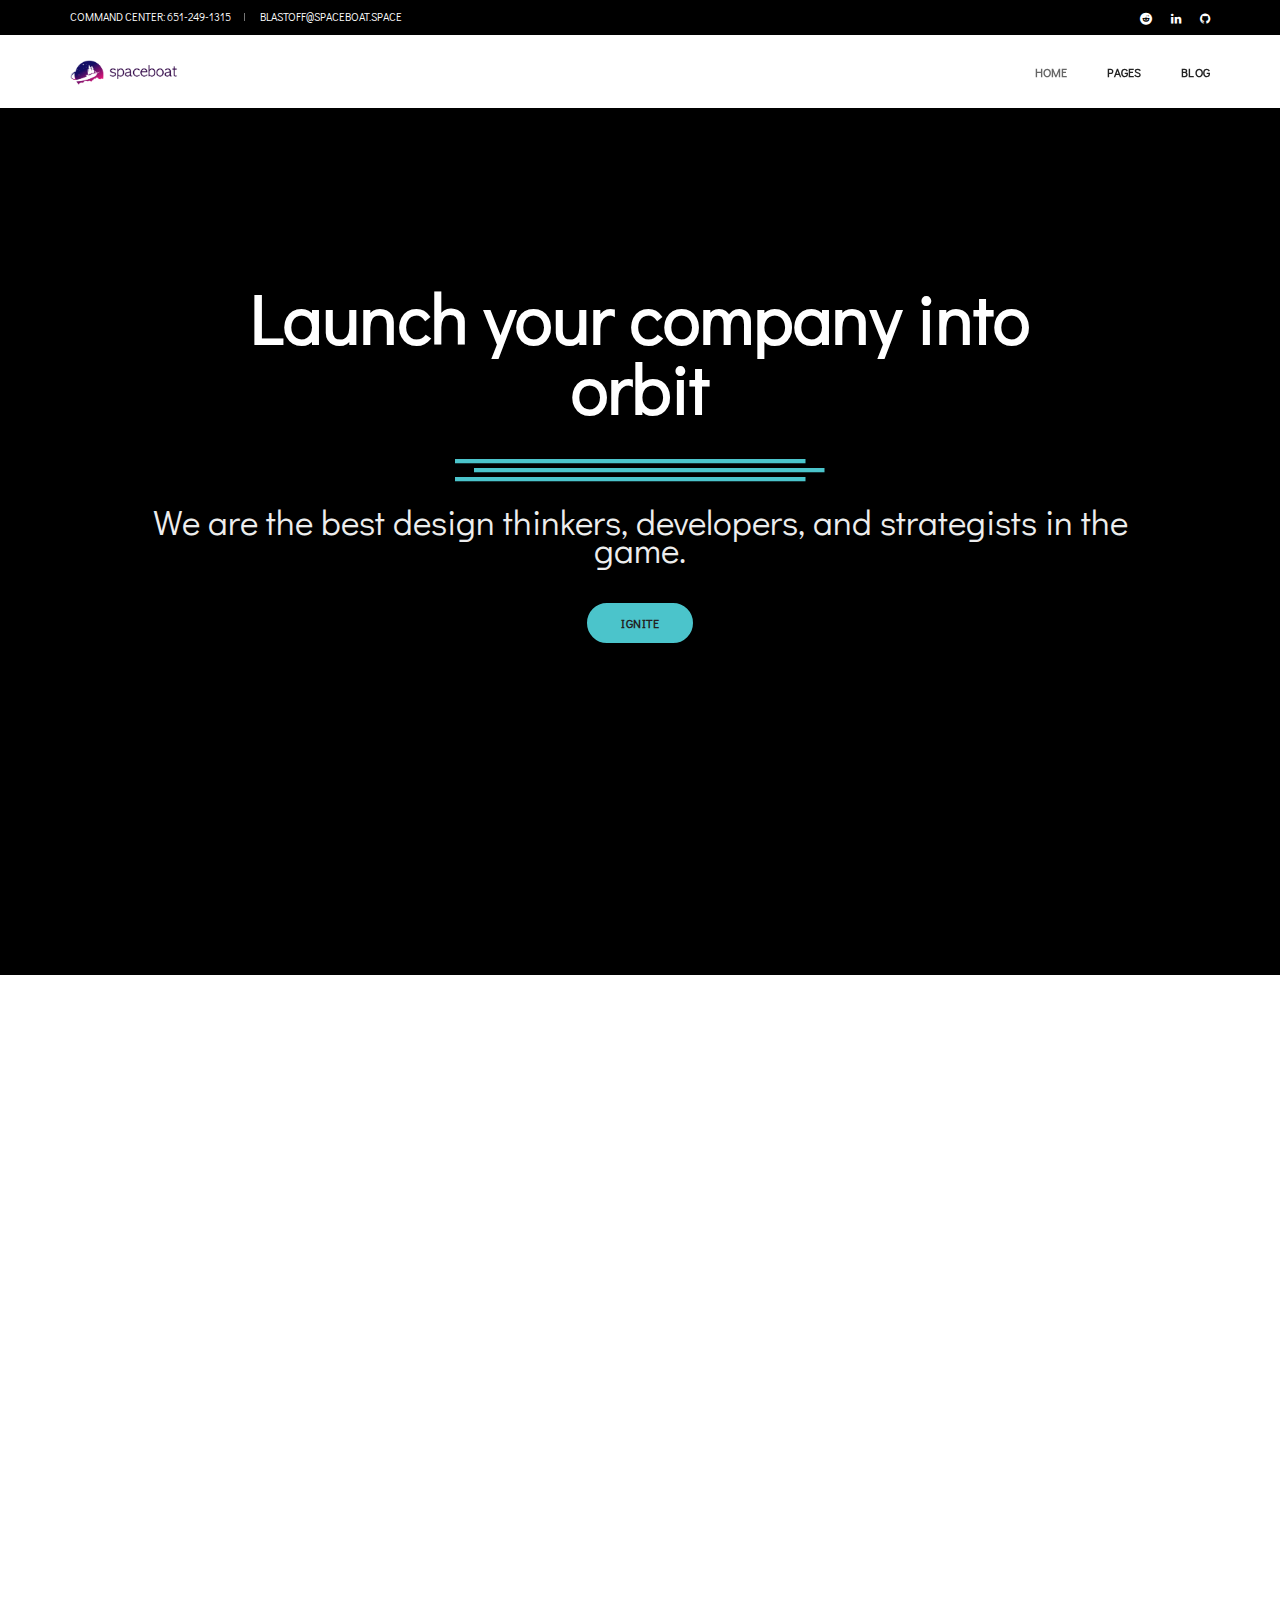
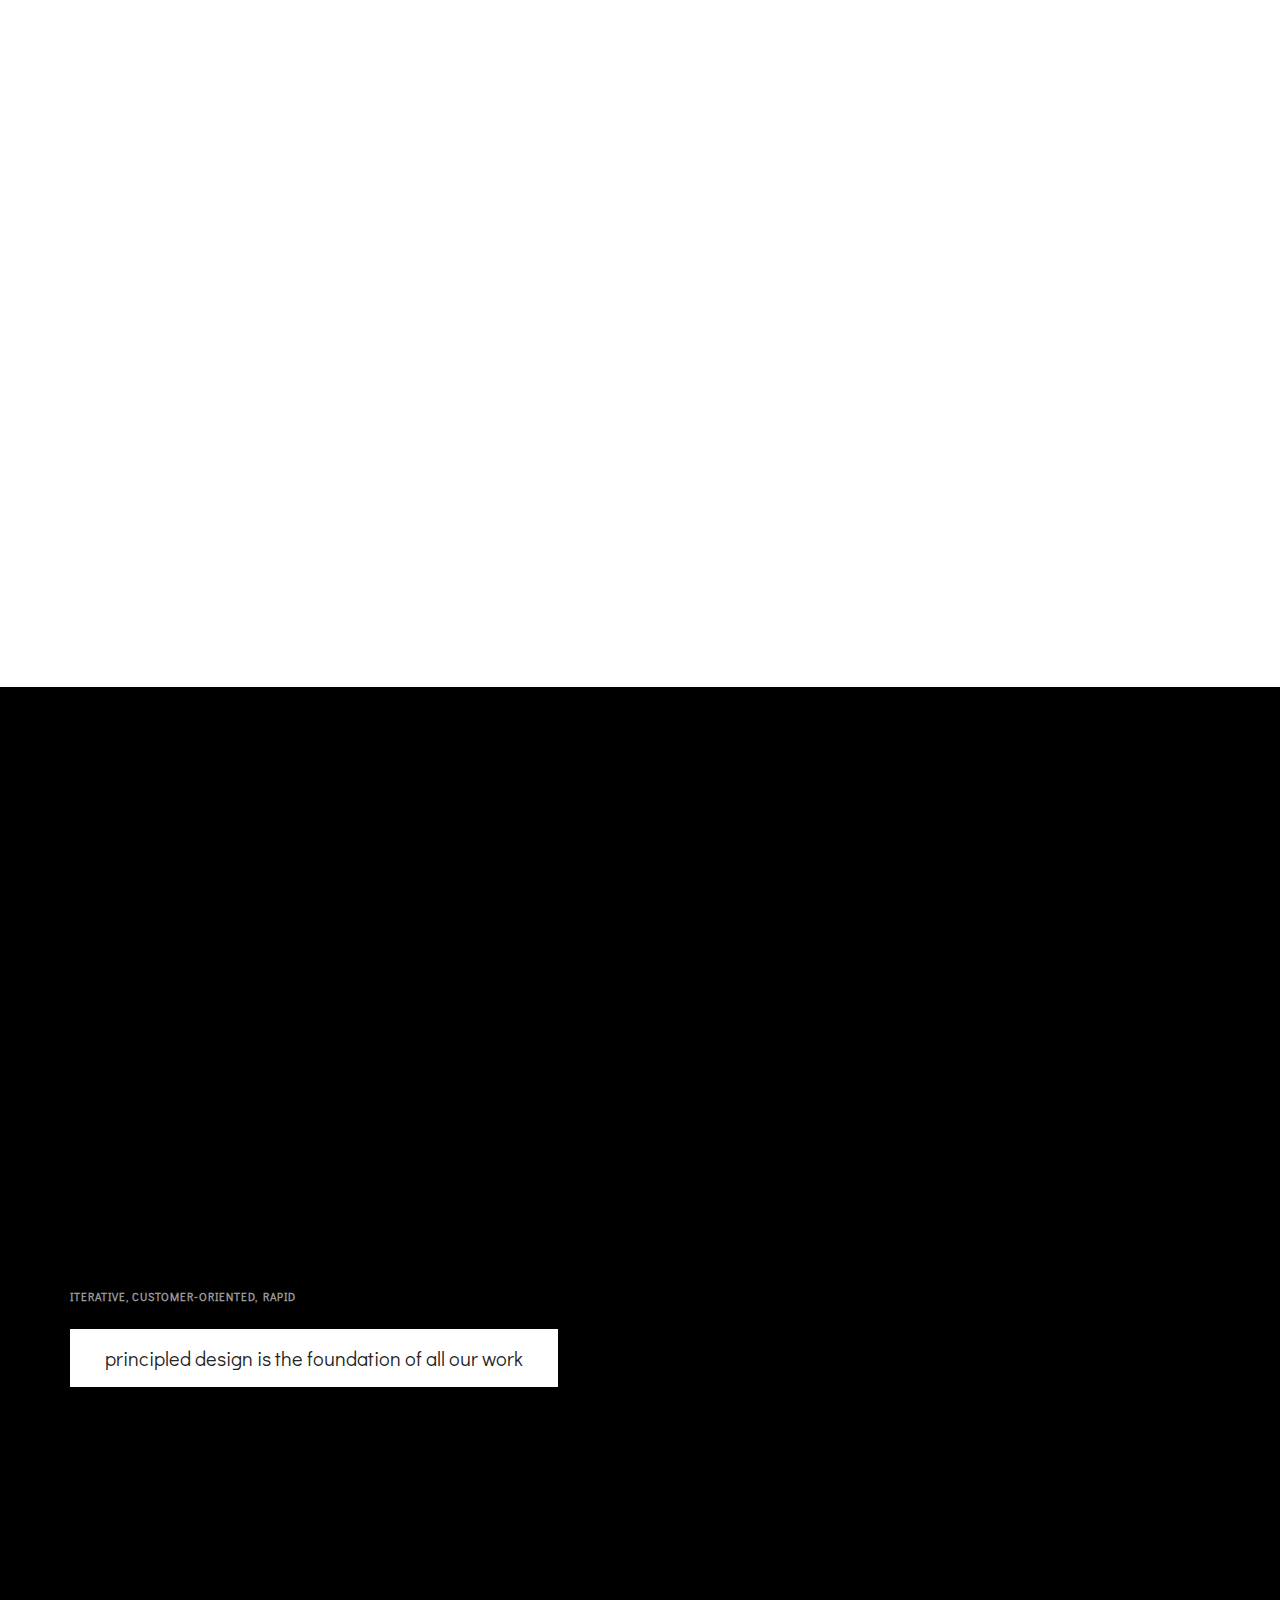
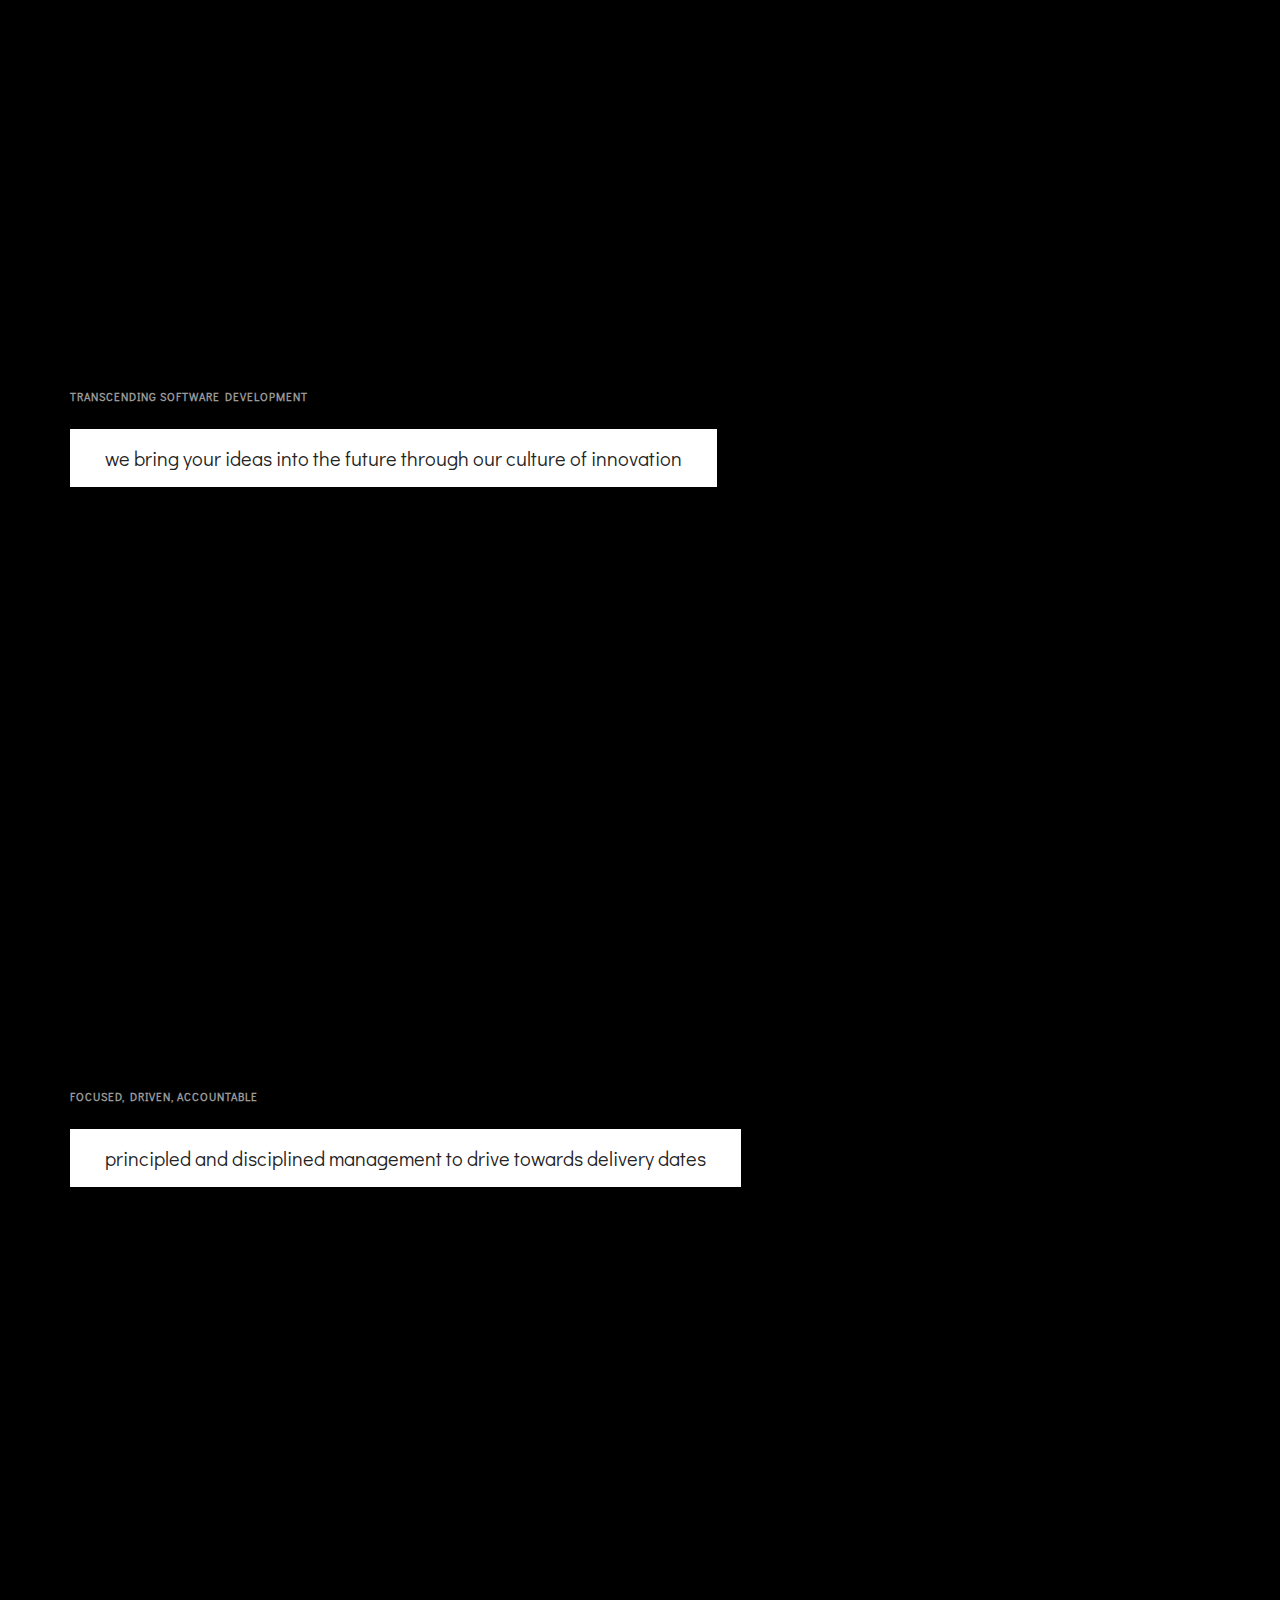
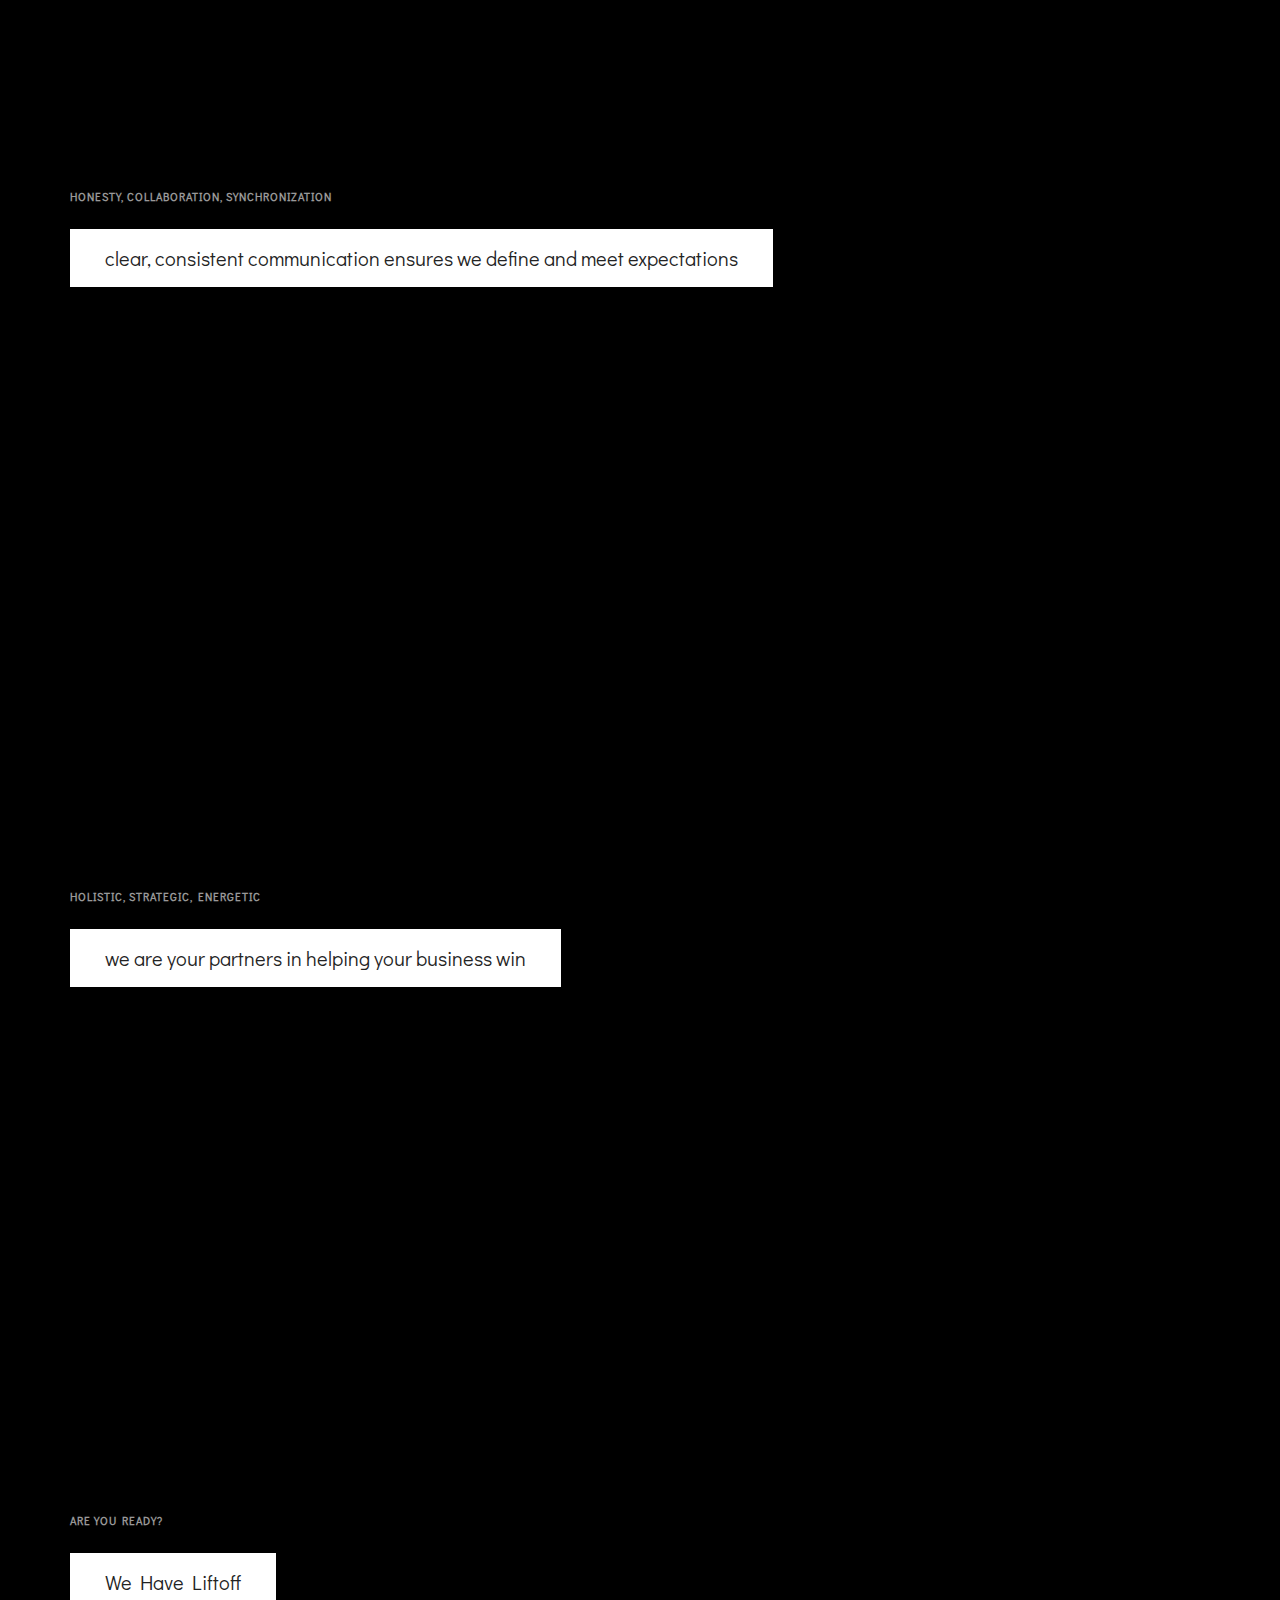
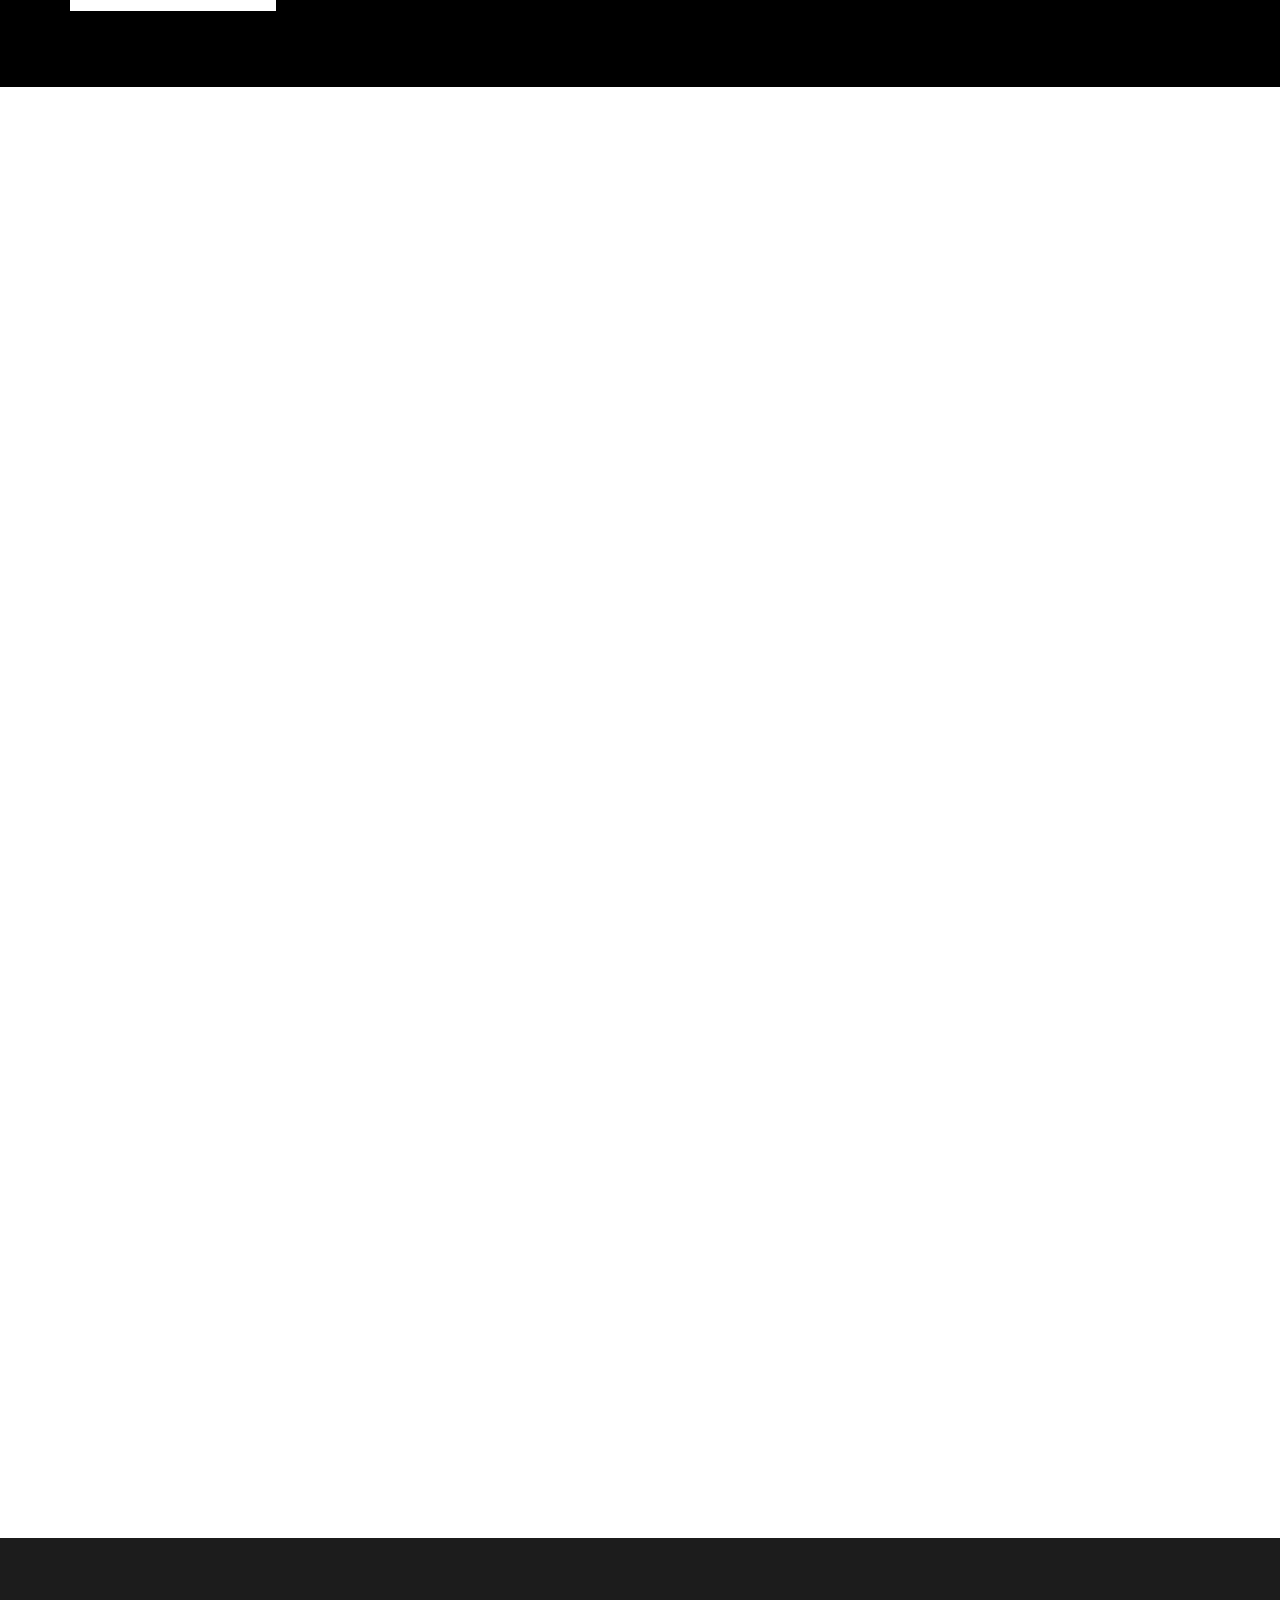
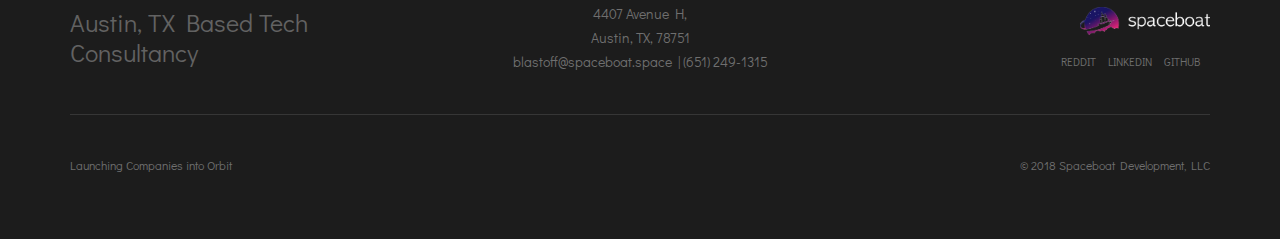
==== commit fbf44d91: "Updated a lot more" ====
--- a/index.html
+++ b/index.html
@@ -127,8 +127,6 @@
                                         </ul>
                                         <!-- end sub menu -->
                                     </li>
-
-
                                 </ul>
                             </div>
                         </div>
@@ -173,17 +171,15 @@
                   <div class="row col-12">
                         <div class="text-center">
                             <span class="text-large text-very-light-gray font-weight-300 width-95 center-col margin-25px-bottom display-block xs-margin-15px-bottom"> </span>
-                            <h1 class="alt-font text-white font-weight-900 width-75 xs-width-95 center-col margin-35px-bottom xs-margin-15px-bottom">Launch your company into orbit </h1>
+                            <h1 class="alt-font text-white font-weight-900 width-75 xs-width-95 center-col margin-35px-bottom padding-30px-left padding-30px-right xs-margin-15px-bottom">Launch your company into orbit</h1>
                             <img src="images/Section-Separator-Green@1x.png" alt="">
                             <h4> </h4>
-                            <span class="text-XXL text-very-light-gray font-weight-300 width-95 center-col margin-25px-bottom display-block xs-margin-15px-bottom"> We are the best design thinkers, developers, and strategists in the game. </span>
-                            <div class="btn-dual"><a href="#Case-Studies" class="btn btn-bluegreen btn-rounded btn-medium xs-margin-two-all">Ignite</a></div>
+                            <span class="text-XXL text-very-light-gray font-weight-300 width-95 center-col margin-40px-bottom display-block padding-30px-left padding-30px-right xs-margin-15px-bottom"> We are the best design thinkers, developers, and strategists in the game. </span>
+                            <div class="btn-dual"><a href="#Case-Studies" class="btn btn-bluegreen btn-rounded btn-medium xs-margin-two-all" margin-40px-top"">Ignite</a></div>
                         </div>
                   </div>
               </div>
             </section>
-
-
 
             <!-- start about agency -->
             <section id="Case-Studies" class="wow fadeIn bg-light-gray">
@@ -237,7 +233,7 @@
                     </div>
                     <div class="row">
                         <div class="col-md-8 col-sm-11 col-xs-12 center-col text-center wow fadeInUp no-margin-bottom" data-wow-delay="0.2s" style="padding-top: 60px;">
-                            <h6 class="font-weight-300 text-extra-dark-gray no-margin-bottom">Continue on to learn more about what methodologies we apply to fulfill our core values.</h6>
+                            <h6 class="font-weight-300 text-extra-dark-gray no-margin-bottom padding-30px-left padding-30px-right">Continue on to learn more about what methodologies we apply to fulfill our core values.</h6>
                         </div>
                   </div>
                 </div>
@@ -634,7 +630,7 @@
 
 
         <!-- start blog section -->
-        <!-- <section class="border-top border-color-extra-light-gray wow fadeIn">
+        <section class="border-top border-color-extra-light-gray wow fadeIn">
             <div class="container">
                 <div class="row">
                     <div class="col-lg-5 col-md-6 col-sm-6 col-xs-12 center-col margin-eight-bottom sm-margin-40px-bottom xs-margin-30px-bottom text-center">
@@ -642,9 +638,9 @@
                         <h5 class="alt-font text-extra-dark-gray font-weight-600">Find out what's been on our mind lately.</h5>
                     </div>
                 </div>
-                <div class="row sm-col-2-nth"> -->
+                <div class="row sm-col-2-nth">
                     <!-- start blog post item -->
-                    <!-- <div class="col-md-3 col-sm-6 col-xs-12 sm-margin-50px-bottom xs-margin-30px-bottom wow fadeInUp last-paragraph-no-margin xs-text-center" data-wow-duration="900ms">
+                    <div class="col-md-3 col-sm-6 col-xs-12 sm-margin-50px-bottom xs-margin-30px-bottom wow fadeInUp last-paragraph-no-margin xs-text-center" data-wow-duration="900ms">
                         <div class="blog-post blog-post-style1">
                             <div class="blog-post-images overflow-hidden margin-25px-bottom sm-margin-20px-bottom">
                                 <a href="posts/threefold-criticality-12-18.html">
@@ -658,7 +654,7 @@
                                 <p class="width-90 sm-width-100">A post from the Spaceboat archives about the immense importance of design in development.</p>
                             </div>
                         </div>
-                    </div> -->
+                    </div>
                     <!-- end blog post item -->
                     <!-- start blog post item -->
                     <!-- <div class="col-md-3 col-sm-6 col-xs-12 sm-margin-50px-bottom xs-margin-30px-bottom wow fadeInUp last-paragraph-no-margin xs-text-center" data-wow-duration="900ms" data-wow-delay="0.2s">
@@ -712,9 +708,9 @@
                         </div>
                     </div> -->
                     <!-- end blog post item -->
-                <!-- </div>
+                </div>
             </div>
-        </section> -->
+        </section>
         <!-- end blog section -->
 
         <!-- start map section -->
